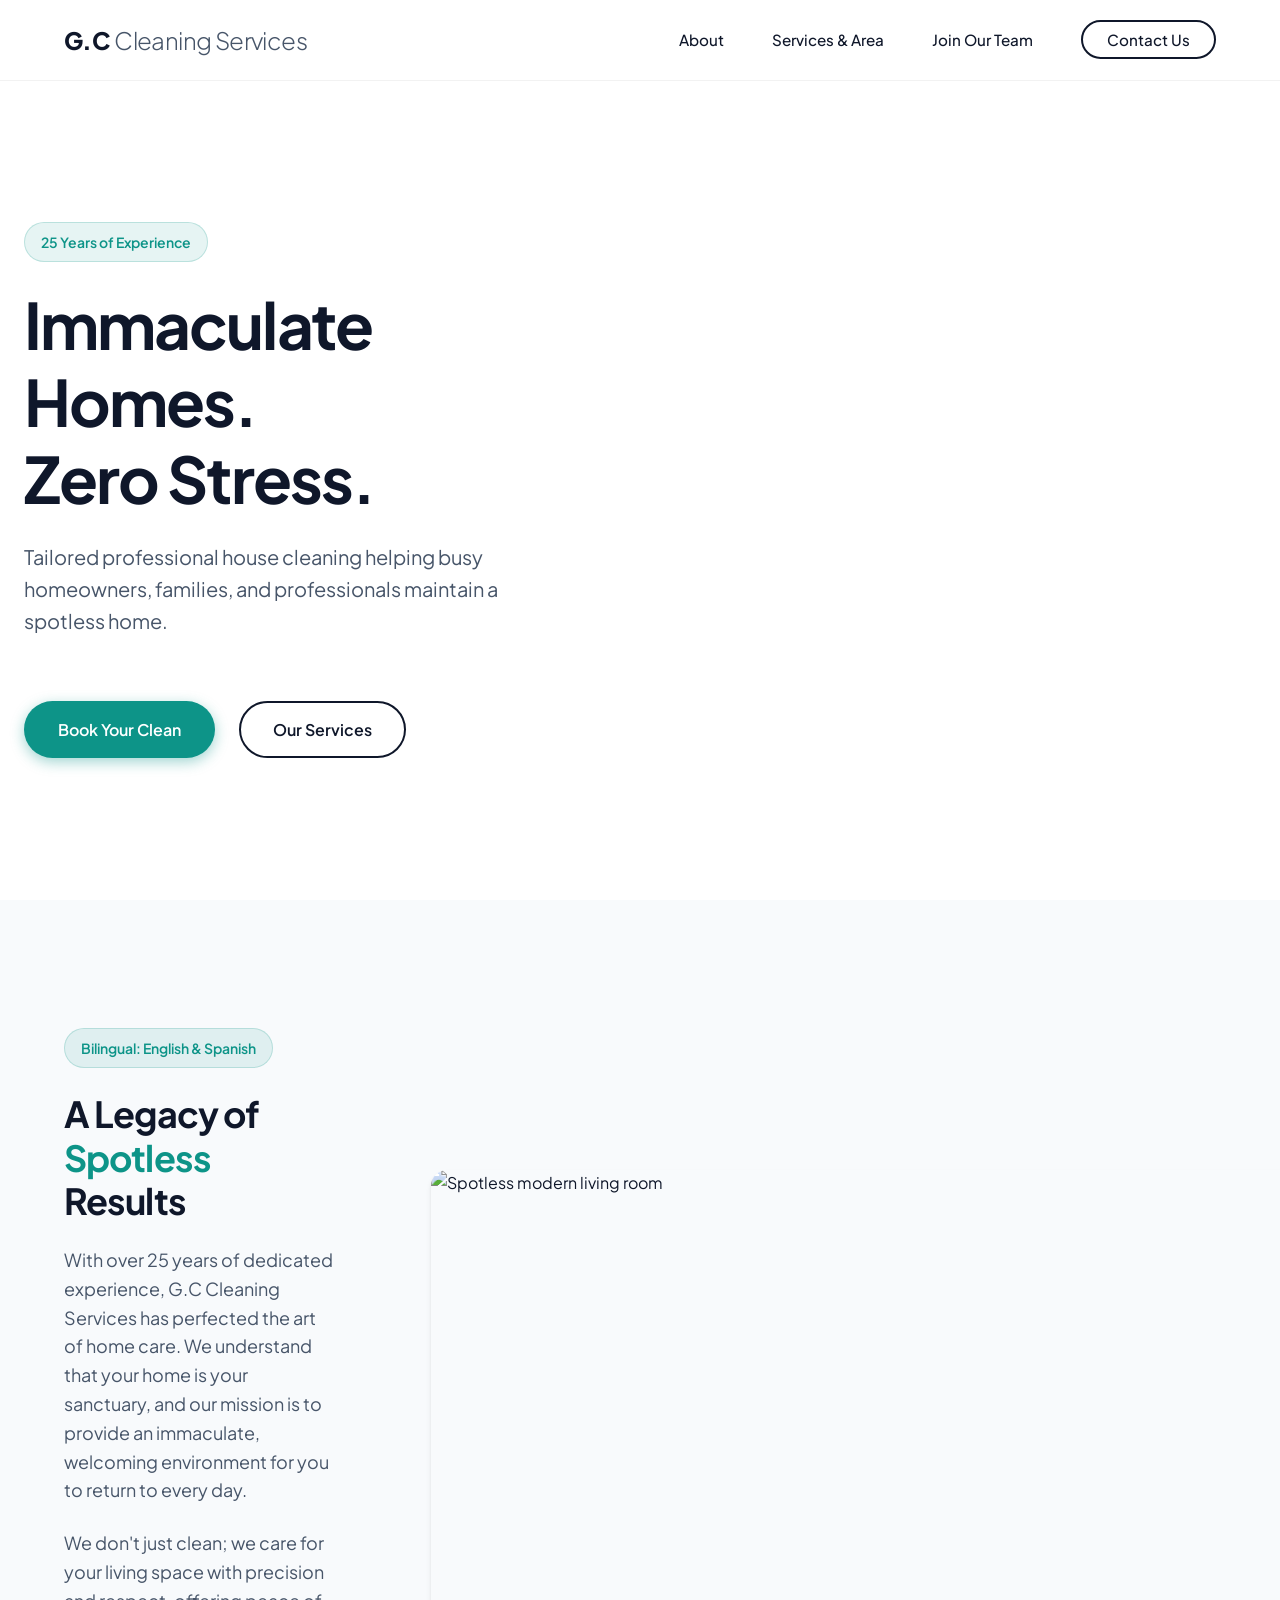
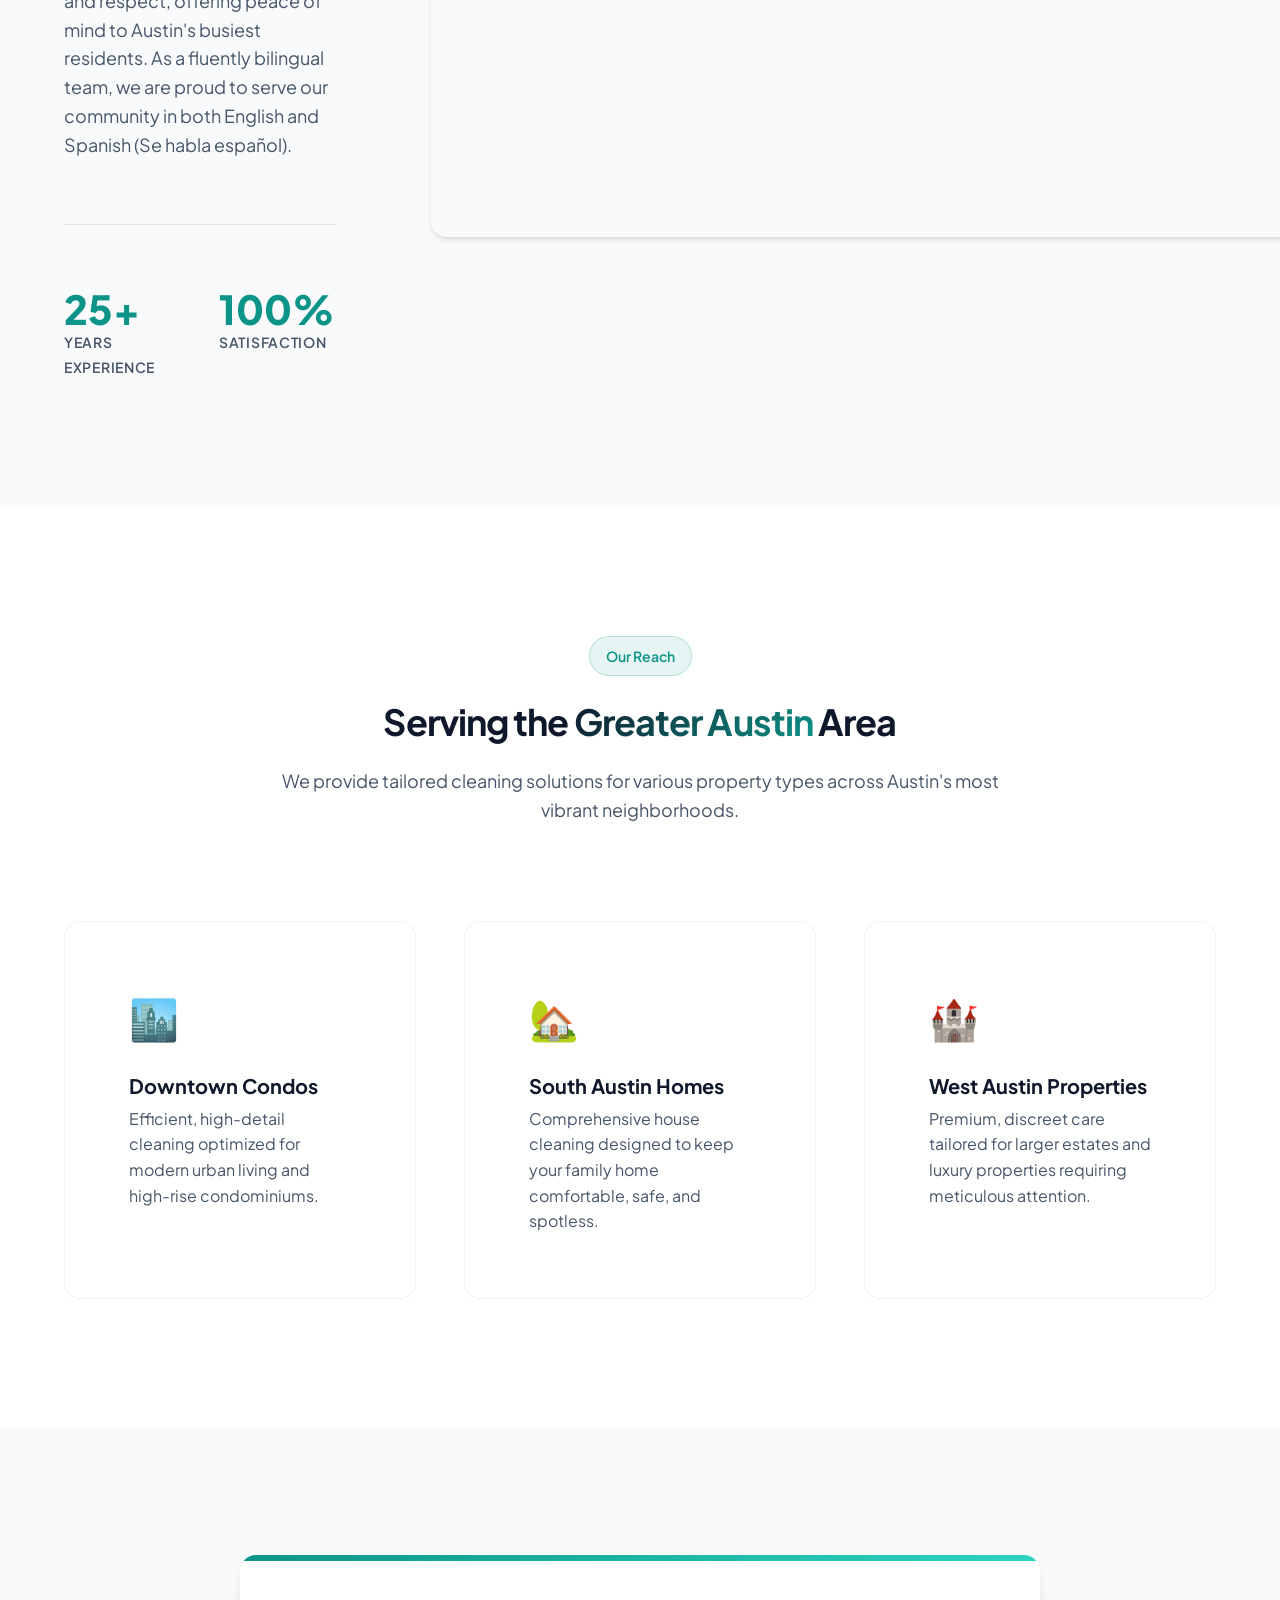
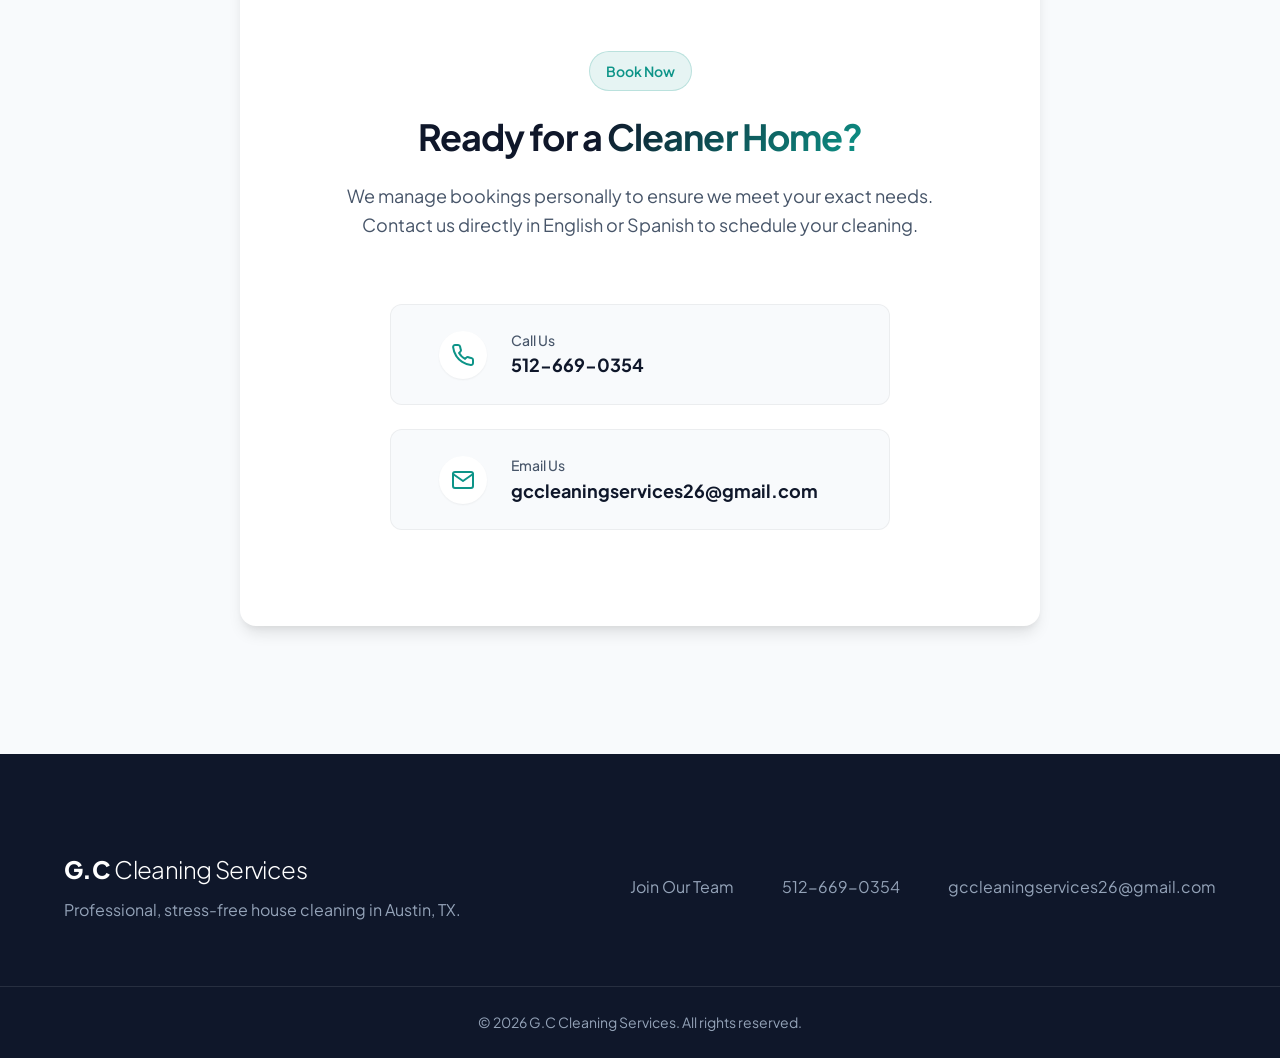
==== index.html @ 9494d378 "Job application Updates" ====
<!DOCTYPE html>
<html lang="en" class="scroll-smooth">
<head>
    <meta charset="UTF-8">
    <meta name="viewport" content="width=device-width, initial-scale=1.0">
    <title>G.C Cleaning Services | Professional House Cleaning in Austin, TX</title>
    <meta name="description" content="Tailored professional house cleaning in Austin, TX with 25 years of experience. We help busy homeowners maintain a spotless home without the stress.">
    
    <link rel="preconnect" href="https://fonts.googleapis.com">
    <link rel="preconnect" href="https://fonts.gstatic.com" crossorigin>
    <link href="https://fonts.googleapis.com/css2?family=Plus+Jakarta+Sans:wght@300;400;500;600;700;800&display=swap" rel="stylesheet">
    
    <link rel="stylesheet" href="styles.css">
    <link rel="icon" type="image/x-icon" href="/favicon.ico">
    
    <meta property="og:title" content="G.C Cleaning Services | Professional House Cleaning in Austin, TX">
    <meta property="og:description" content="Tailored professional house cleaning in Austin, TX with 25 years of experience. We help busy homeowners maintain a spotless home without the stress.">
    <meta property="og:type" content="website">
    <meta property="og:url" content="https://gccleaningservices.pages.dev/"> <meta property="og:image" content="/assets/hero-image.webp">
</head>
<body>

    <header class="header" id="header">
        <div class="container header-container">
            <a href="#" class="logo">
                <span class="logo-heavy">G.C</span>
                <span class="logo-light">Cleaning Services</span>
            </a>
            
            <nav class="nav-menu" id="nav-menu">
                <ul class="nav-list">
                    <li class="nav-item"><a href="#about" class="nav-link">About</a></li>
                    <li class="nav-item"><a href="#services" class="nav-link">Services & Area</a></li>
                    <li class="nav-item"><a href="jobs.html" class="nav-link">Join Our Team</a></li>
                    <li class="nav-item"><a href="#contact" class="nav-link btn-outline">Contact Us</a></li>
                </ul>
            </nav>

            <button class="mobile-toggle" id="mobile-toggle" aria-expanded="false" aria-controls="nav-menu" aria-label="Toggle navigation menu">
                <span class="bar"></span>
                <span class="bar"></span>
                <span class="bar"></span>
            </button>
        </div>
    </header>

    <main>
        <section class="hero" id="home">
            <div class="hero-overlay"></div>
            <div class="container hero-content">
                <div class="badge">25 Years of Experience</div>
                <h1 class="hero-title">Immaculate Homes.<br>Zero Stress.</h1>
                <p class="hero-subtitle">Tailored professional house cleaning helping busy homeowners, families, and professionals maintain a spotless home.</p>
                <div class="hero-actions">
                    <a href="#contact" class="btn btn-primary">Book Your Clean</a>
                    <a href="#services" class="btn btn-secondary">Our Services</a>
                </div>
            </div>
        </section>

        <section class="section bg-light" id="about">
            <div class="container">
                <div class="grid-2">
                    <div class="about-text">
                        <span class="badge">Bilingual: English & Spanish</span>
                        <h2 class="section-title">A Legacy of <span class="text-accent">Spotless</span> Results</h2>
                        <p class="section-desc">With over 25 years of dedicated experience, G.C Cleaning Services has perfected the art of home care. We understand that your home is your sanctuary, and our mission is to provide an immaculate, welcoming environment for you to return to every day.</p>
                        <p class="section-desc">We don't just clean; we care for your living space with precision and respect, offering peace of mind to Austin's busiest residents. As a fluently bilingual team, we are proud to serve our community in both English and Spanish (Se habla español).</p>
                        <div class="stats">
                            <div class="stat-item">
                                <span class="stat-num">25+</span>
                                <span class="stat-label">Years Experience</span>
                            </div>
                            <div class="stat-item">
                                <span class="stat-num">100%</span>
                                <span class="stat-label">Satisfaction</span>
                            </div>
                        </div>
                    </div>
                    <div class="about-image-wrapper">
                        <img src="https://images.unsplash.com/photo-1527030280862-64139fba04ca?q=80&w=1000&auto=format&fit=crop" width="1000" height="667" loading="lazy" alt="Spotless modern living room" class="about-img shadow-subtle rounded-lg">
                    </div>
                </div>
            </div>
        </section>

        <section class="section bg-white" id="services">
            <div class="container">
                <div class="text-center section-header">
                    <span class="badge">Our Reach</span>
                    <h2 class="section-title">Serving the <span class="text-gradient">Greater Austin</span> Area</h2>
                    <p class="section-desc max-w-md mx-auto">We provide tailored cleaning solutions for various property types across Austin's most vibrant neighborhoods.</p>
                </div>

                <div class="grid-3 cards-container">
                    <div class="card hover-lift">
                        <div class="card-icon">🏙️</div>
                        <h3 class="card-title">Downtown Condos</h3>
                        <p class="card-desc">Efficient, high-detail cleaning optimized for modern urban living and high-rise condominiums.</p>
                    </div>
                    <div class="card hover-lift">
                        <div class="card-icon">🏡</div>
                        <h3 class="card-title">South Austin Homes</h3>
                        <p class="card-desc">Comprehensive house cleaning designed to keep your family home comfortable, safe, and spotless.</p>
                    </div>
                    <div class="card hover-lift">
                        <div class="card-icon">🏰</div>
                        <h3 class="card-title">West Austin Properties</h3>
                        <p class="card-desc">Premium, discreet care tailored for larger estates and luxury properties requiring meticulous attention.</p>
                    </div>
                </div>
            </div>
        </section>

        <section class="section bg-light" id="contact">
            <div class="container">
                <div class="contact-card shadow-lg rounded-xl">
                    <div class="text-center mb-8">
                        <span class="badge">Book Now</span>
                        <h2 class="section-title">Ready for a <span class="text-gradient">Cleaner Home?</span></h2>
                        <p class="section-desc">We manage bookings personally to ensure we meet your exact needs. Contact us directly in English or Spanish to schedule your cleaning.</p>
                    </div>
                    
                    <div class="contact-methods">
                        <a href="tel:512-669-0354" class="contact-btn phone-btn hover-lift">
                            <div class="contact-btn-icon">
                                <svg width="24" height="24" viewBox="0 0 24 24" fill="none" stroke="currentColor" stroke-width="2" stroke-linecap="round" stroke-linejoin="round"><path d="M22 16.92v3a2 2 0 0 1-2.18 2 19.79 19.79 0 0 1-8.63-3.07 19.5 19.5 0 0 1-6-6 19.79 19.79 0 0 1-3.07-8.67A2 2 0 0 1 4.11 2h3a2 2 0 0 1 2 1.72 12.84 12.84 0 0 0 .7 2.81 2 2 0 0 1-.45 2.11L8.09 9.91a16 16 0 0 0 6 6l1.27-1.27a2 2 0 0 1 2.11-.45 12.84 12.84 0 0 0 2.81.7A2 2 0 0 1 22 16.92z"></path></svg>
                            </div>
                            <div class="contact-btn-text">
                                <span class="contact-btn-label">Call Us</span>
                                <span class="contact-btn-value">512-669-0354</span>
                            </div>
                        </a>
                        
                        <a href="mailto:gccleaningservices26@gmail.com" class="contact-btn email-btn hover-lift">
                            <div class="contact-btn-icon">
                                <svg width="24" height="24" viewBox="0 0 24 24" fill="none" stroke="currentColor" stroke-width="2" stroke-linecap="round" stroke-linejoin="round"><path d="M4 4h16c1.1 0 2 .9 2 2v12c0 1.1-.9 2-2 2H4c-1.1 0-2-.9-2-2V6c0-1.1.9-2 2-2z"></path><polyline points="22,6 12,13 2,6"></polyline></svg>
                            </div>
                            <div class="contact-btn-text">
                                <span class="contact-btn-label">Email Us</span>
                                <span class="contact-btn-value">gccleaningservices26@gmail.com</span>
                            </div>
                        </a>
                    </div>
                </div>
            </div>
        </section>
    </main>

    <footer class="footer">
        <div class="container footer-container">
            <div class="footer-brand">
                <a href="#" class="logo footer-logo">
                    <span class="logo-heavy">G.C</span>
                    <span class="logo-light">Cleaning Services</span>
                </a>
                <p class="footer-desc">Professional, stress-free house cleaning in Austin, TX.</p>
            </div>
            <div class="footer-contact">
                <a href="jobs.html">Join Our Team</a>
                <a href="tel:512-669-0354">512-669-0354</a>
                <a href="mailto:gccleaningservices26@gmail.com">gccleaningservices26@gmail.com</a>
            </div>
        </div>
        <div class="footer-bottom">
            <div class="container">
                <p>&copy; <span id="year"></span> G.C Cleaning Services. All rights reserved.</p>
            </div>
        </div>
    </footer>

    <script src="script.js"></script>
</body>
</html>
---- styles.css ----
/* ==========================================================================
   CSS Variables & Tokens
   ========================================================================== */
   :root {
    /* Colors */
    --clr-white: #FFFFFF;
    --clr-light: #F8FAFC; /* Soft ash gray */
    --clr-dark: #0F172A; /* Deep slate */
    --clr-dark-muted: #475569;
    --clr-accent: #0D9488; /* Premium Teal */
    --clr-accent-hover: #0F766E;
    
    /* Typography */
    --font-primary: 'Plus Jakarta Sans', system-ui, -apple-system, sans-serif;
    
    /* Spacing */
    --sp-1: 0.25rem;
    --sp-2: 0.5rem;
    --sp-3: 1rem;
    --sp-4: 1.5rem;
    --sp-5: 2rem;
    --sp-6: 3rem;
    --sp-8: 4rem;
    --sp-12: 6rem;
    --sp-16: 8rem;

    /* Shadows */
    --shadow-sm: 0 1px 2px 0 rgba(0, 0, 0, 0.05);
    --shadow-md: 0 4px 6px -1px rgba(0, 0, 0, 0.1), 0 2px 4px -1px rgba(0, 0, 0, 0.06);
    --shadow-lg: 0 10px 15px -3px rgba(0, 0, 0, 0.1), 0 4px 6px -2px rgba(0, 0, 0, 0.05);
    --shadow-hover: 0 20px 25px -5px rgba(0, 0, 0, 0.1), 0 10px 10px -5px rgba(0, 0, 0, 0.04);
    
    /* Transitions */
    --trans-fast: 150ms ease;
    --trans-normal: 300ms cubic-bezier(0.4, 0, 0.2, 1);
    
    /* Border Radius */
    --rad-sm: 0.375rem;
    --rad-md: 0.5rem;
    --rad-lg: 0.75rem;
    --rad-xl: 1rem;
    --rad-full: 9999px;
}

/* ==========================================================================
   Reset & Base Styles
   ========================================================================== */
*, *::before, *::after {
    box-sizing: border-box;
    margin: 0;
    padding: 0;
}

html {
    font-size: 16px;
}
/* Accessibility Enhancement: Respects user's motion preferences */
@media (prefers-reduced-motion: no-preference) {
    html {
        scroll-behavior: smooth;
    }
} 

body {
    font-family: var(--font-primary);
    background-color: var(--clr-white);
    color: var(--clr-dark);
    line-height: 1.6;
    -webkit-font-smoothing: antialiased;
    -moz-osx-font-smoothing: grayscale;
}

/* Prevents the main page from scrolling when mobile menu is open */
body.no-scroll {
    overflow: hidden;
}

a {
    text-decoration: none;
    color: inherit;
    transition: color var(--trans-fast);
}

ul {
    list-style: none;
}

img {
    max-width: 100%;
    display: block;
    height: auto;
}

/* ==========================================================================
   Typography & Utilities
   ========================================================================== */
h1, h2, h3, h4 {
    line-height: 1.2;
    font-weight: 700;
    color: var(--clr-dark);
}

.text-accent {
    color: var(--clr-accent);
}

.text-gradient {
    background: linear-gradient(135deg, var(--clr-dark) 0%, var(--clr-accent) 100%);
    -webkit-background-clip: text;
    -webkit-text-fill-color: transparent;
    background-clip: text;
}

.text-center {
    text-align: center;
}

.bg-white {
    background-color: var(--clr-white);
}

.bg-light {
    background-color: var(--clr-light);
}

.shadow-subtle {
    box-shadow: var(--shadow-md);
}

.shadow-lg {
    box-shadow: var(--shadow-lg);
}

.rounded-lg {
    border-radius: var(--rad-lg);
}

.rounded-xl {
    border-radius: var(--rad-xl);
}

.hover-lift {
    transition: transform var(--trans-normal), box-shadow var(--trans-normal);
}

.hover-lift:hover {
    transform: translateY(-4px);
    box-shadow: var(--shadow-hover);
}

.mb-8 {
    margin-bottom: var(--sp-8);
}

.mx-auto {
    margin-left: auto;
    margin-right: auto;
}

.max-w-md {
    max-width: 48rem;
}

.container {
    width: 100%;
    max-width: 1200px;
    margin: 0 auto;
    padding: 0 var(--sp-4);
}

.section {
    padding: var(--sp-16) 0;
}

.section-header {
    margin-bottom: var(--sp-12);
}

.section-title {
    font-size: 2.25rem;
    margin-bottom: var(--sp-4);
    letter-spacing: -0.025em;
}

.section-desc {
    color: var(--clr-dark-muted);
    font-size: 1.125rem;
    margin-bottom: var(--sp-4);
}

/* ==========================================================================
   Buttons
   ========================================================================== */
.btn {
    display: inline-flex;
    align-items: center;
    justify-content: center;
    padding: 0.875rem 2rem;
    font-weight: 600;
    border-radius: var(--rad-full);
    transition: all var(--trans-normal);
    cursor: pointer;
    border: 2px solid transparent;
}

.btn-primary {
    background-color: var(--clr-accent);
    color: var(--clr-white);
    box-shadow: 0 4px 14px 0 rgba(13, 148, 136, 0.39);
}

.btn-primary:hover {
    background-color: var(--clr-accent-hover);
    transform: translateY(-2px);
    box-shadow: 0 6px 20px rgba(13, 148, 136, 0.4);
}

.btn-secondary {
    background-color: var(--clr-white);
    color: var(--clr-dark);
    border-color: var(--clr-dark);
}

.btn-secondary:hover {
    background-color: var(--clr-dark);
    color: var(--clr-white);
}

.btn-outline {
    border: 2px solid var(--clr-dark);
    padding: 0.5rem 1.5rem;
    border-radius: var(--rad-full);
    font-weight: 600;
}

.btn-outline:hover {
    background-color: var(--clr-dark);
    color: var(--clr-white);
}

/* ==========================================================================
   Header & Navigation
   ========================================================================== */
.header {
    position: fixed;
    top: 0;
    left: 0;
    width: 100%;
    z-index: 50;
    background: rgba(255, 255, 255, 0.7);
    backdrop-filter: blur(12px);
    -webkit-backdrop-filter: blur(12px);
    border-bottom: 1px solid rgba(0, 0, 0, 0.05);
    transition: background-color var(--trans-normal), box-shadow var(--trans-normal);
}

.header.scrolled {
    background: rgba(255, 255, 255, 0.95);
    box-shadow: var(--shadow-sm);
}

.header-container {
    display: flex;
    align-items: center;
    justify-content: space-between;
    height: 5rem;
}

.logo {
    font-size: 1.5rem;
    letter-spacing: -0.025em;
    display: flex;
    align-items: baseline;
    gap: 0.25rem;
}

.logo-heavy {
    font-weight: 800;
    color: var(--clr-dark);
}

.logo-light {
    font-weight: 300;
    color: var(--clr-dark-muted);
}

.nav-list {
    display: flex;
    align-items: center;
    gap: var(--sp-6);
}

.nav-link {
    font-weight: 500;
    font-size: 0.95rem;
    color: var(--clr-dark);
}

.nav-link:not(.btn-outline):hover {
    color: var(--clr-accent);
}

/* Mobile Toggle */
.mobile-toggle {
    background: none;
    border: none;
    padding: 0;
    display: none;
    cursor: pointer;
    flex-direction: column;
    gap: 5px;
    z-index: 60;
}

.mobile-toggle .bar {
    width: 25px;
    height: 2px;
    background-color: var(--clr-dark);
    transition: all 0.3s ease;
}

/* ==========================================================================
   Hero Section
   ========================================================================== */
.hero {
    position: relative;
    min-height: 100vh;
    display: flex;
    align-items: center;
    padding-top: 5rem; /* offset header */
    background-image: url('https://images.unsplash.com/photo-1600585154340-be6161a56a0c?q=80&w=2070&auto=format&fit=crop');
    background-size: cover;
    background-position: center;
    background-attachment: fixed;
}

.hero-overlay {
    position: absolute;
    inset: 0;
    background: linear-gradient(to right, rgba(255,255,255,0.95) 0%, rgba(255,255,255,0.7) 50%, rgba(255,255,255,0.1) 100%);
}

.hero-content {
    position: relative;
    z-index: 10;
    max-width: 600px;
    margin: 0; /* Left align content */
}

.badge {
    display: inline-block;
    padding: 0.5rem 1rem;
    background-color: rgba(13, 148, 136, 0.1);
    color: var(--clr-accent);
    font-weight: 600;
    font-size: 0.875rem;
    border-radius: var(--rad-full);
    margin-bottom: var(--sp-4);
    border: 1px solid rgba(13, 148, 136, 0.2);
}

.hero-title {
    font-size: clamp(3rem, 5vw, 4.5rem);
    letter-spacing: -0.03em;
    margin-bottom: var(--sp-4);
}

.hero-subtitle {
    font-size: 1.25rem;
    color: var(--clr-dark-muted);
    margin-bottom: var(--sp-8);
    max-width: 90%;
}

.hero-actions {
    display: flex;
    gap: var(--sp-4);
    flex-wrap: wrap;
}

/* ==========================================================================
   About Section
   ========================================================================== */
.grid-2 {
    display: grid;
    grid-template-columns: 1fr 1fr;
    gap: var(--sp-12);
    align-items: center;
}

.stats {
    display: flex;
    gap: var(--sp-8);
    margin-top: var(--sp-8);
    padding-top: var(--sp-8);
    border-top: 1px solid rgba(0,0,0,0.1);
}

.stat-num {
    display: block;
    font-size: 2.5rem;
    font-weight: 800;
    color: var(--clr-accent);
    line-height: 1;
}

.stat-label {
    font-size: 0.875rem;
    color: var(--clr-dark-muted);
    font-weight: 600;
    text-transform: uppercase;
    letter-spacing: 0.05em;
}

.about-image-wrapper {
    position: relative;
}

.about-img {
    border-radius: var(--rad-xl);
    object-fit: cover;
    height: 100%;
    min-height: 400px;
}

/* ==========================================================================
   Services Section
   ========================================================================== */
.grid-3 {
    display: grid;
    grid-template-columns: repeat(3, 1fr);
    gap: var(--sp-6);
}

.card {
    background: var(--clr-white);
    padding: var(--sp-8);
    border-radius: var(--rad-xl);
    border: 1px solid rgba(0,0,0,0.05);
}

.card-icon {
    font-size: 2.5rem;
    margin-bottom: var(--sp-4);
}

.card-title {
    font-size: 1.25rem;
    margin-bottom: var(--sp-2);
}

.card-desc {
    color: var(--clr-dark-muted);
}

/* ==========================================================================
   Contact Section
   ========================================================================== */
.contact-card {
    background: var(--clr-white);
    padding: var(--sp-12);
    max-width: 800px;
    margin: 0 auto;
    position: relative;
    overflow: hidden;
}

.contact-card::before {
    content: '';
    position: absolute;
    top: 0;
    left: 0;
    width: 100%;
    height: 6px;
    background: linear-gradient(90deg, var(--clr-accent) 0%, #2DD4BF 100%);
}

.contact-methods {
    display: flex;
    flex-direction: column;
    gap: var(--sp-4);
    max-width: 500px;
    margin: 0 auto;
}

.contact-btn {
    display: flex;
    align-items: center;
    gap: var(--sp-4);
    padding: var(--sp-4) var(--sp-6);
    border-radius: var(--rad-lg);
    border: 1px solid rgba(0,0,0,0.05);
    background: var(--clr-light);
}

.contact-btn-icon {
    display: flex;
    align-items: center;
    justify-content: center;
    width: 3rem;
    height: 3rem;
    background: var(--clr-white);
    border-radius: var(--rad-full);
    color: var(--clr-accent);
    box-shadow: var(--shadow-sm);
}

.contact-btn-text {
    display: flex;
    flex-direction: column;
}

.contact-btn-label {
    font-size: 0.875rem;
    color: var(--clr-dark-muted);
    font-weight: 500;
}

.contact-btn-value {
    font-size: 1.125rem;
    font-weight: 700;
    color: var(--clr-dark);
    /* Add these two lines below: */
    word-break: break-word; 
    overflow-wrap: break-word;
}

.phone-btn:hover {
    background: var(--clr-accent);
    color: var(--clr-white);
}

.phone-btn:hover .contact-btn-icon {
    color: var(--clr-accent);
}

.phone-btn:hover .contact-btn-label,
.phone-btn:hover .contact-btn-value {
    color: var(--clr-white);
}

.email-btn:hover {
    background: var(--clr-dark);
    color: var(--clr-white);
}

.email-btn:hover .contact-btn-icon {
    color: var(--clr-dark);
}

.email-btn:hover .contact-btn-label,
.email-btn:hover .contact-btn-value {
    color: var(--clr-white);
}

/* ==========================================================================
   Footer
   ========================================================================== */
.footer {
    background-color: var(--clr-dark);
    color: var(--clr-white);
    padding-top: var(--sp-12);
}

.footer-container {
    display: flex;
    justify-content: space-between;
    align-items: center;
    flex-wrap: wrap;
    gap: var(--sp-8);
    margin-bottom: var(--sp-8);
}

.footer-logo .logo-heavy,
.footer-logo .logo-light {
    color: var(--clr-white);
}

.footer-desc {
    color: #94A3B8;
    margin-top: var(--sp-2);
}

.footer-contact {
    display: flex;
    gap: var(--sp-6);
}

.footer-contact a {
    color: #94A3B8;
}

.footer-contact a:hover {
    color: var(--clr-white);
}

.footer-bottom {
    border-top: 1px solid rgba(255,255,255,0.1);
    padding: var(--sp-4) 0;
    text-align: center;
    color: #94A3B8;
    font-size: 0.875rem;
}

/* ==========================================================================
   Responsive Design
   ========================================================================== */
@media (max-width: 992px) {
    .hero-title {
        font-size: 3.5rem;
    }
    
    .grid-2, .grid-3 {
        grid-template-columns: 1fr;
        gap: var(--sp-8);
    }
    
    .about-img {
        min-height: 300px;
    }
    
    .hero-overlay {
        background: linear-gradient(to right, rgba(255,255,255,0.95) 0%, rgba(255,255,255,0.85) 100%);
    }
}

@media (max-width: 768px) {
    .mobile-toggle {
        display: flex;
    }

    .nav-menu {
        position: fixed;
        top: 5rem;
        left: -100%;
        width: 100%;
        height: calc(100vh - 5rem);
        background: var(--clr-white);
        flex-direction: column;
        transition: 0.3s;
        box-shadow: var(--shadow-lg);
    }

    .nav-menu.active {
        left: 0;
    }

    .nav-list {
        flex-direction: column;
        align-items: center;
        padding: var(--sp-8) 0;
        gap: var(--sp-6);
    }
    
    .hero {
        background-position: 70% center;
    }
    
    .hero-title {
        font-size: 2.5rem;
    }
    
    .hero-actions {
        flex-direction: column;
        width: 100%;
    }
    
    .btn {
        width: 100%;
    }
    
    .contact-card {
        padding: var(--sp-6) var(--sp-4);
    }
    
    .contact-btn {
        padding: var(--sp-4) var(--sp-3); /* Reduces horizontal padding */
        gap: var(--sp-3); /* Slightly reduces space between icon and text */
    }
    
    .contact-btn-value {
        font-size: 1rem; /* Slightly smaller text for better fit */
    }
    
    .footer-container {
        flex-direction: column;
        text-align: center;
    }
    
    .footer-brand {
        display: flex;
        flex-direction: column;
        align-items: center;
    }
    
    .footer-contact {
        flex-direction: column;
        gap: var(--sp-2);
    }
}

/* Toggle Menu Animation */
.mobile-toggle.active .bar:nth-child(2) {
    opacity: 0;
}

.mobile-toggle.active .bar:nth-child(1) {
    transform: translateY(7px) rotate(45deg);
}

.mobile-toggle.active .bar:nth-child(3) {
    transform: translateY(-7px) rotate(-45deg);
}

/* ==========================================================================
   Form and Jobs Page Styles
   ========================================================================== */
.subpage-main {
    padding-top: 5rem; /* Offset for header */
}

.header-subpage {
    /* Ensure secondary page header has full background */
    background: rgba(255, 255, 255, 0.95) !important;
    box-shadow: var(--shadow-sm) !important;
}

.active-link {
    color: var(--clr-accent) !important;
    font-weight: 700 !important;
}

.form-wrapper {
    max-width: 800px;
    margin: 0 auto;
}

.form-card {
    background: var(--clr-white);
    padding: var(--sp-8);
    border: 1px solid rgba(0, 0, 0, 0.05);
    position: relative;
    overflow: hidden;
}

.form-card::before {
    content: '';
    position: absolute;
    top: 0;
    left: 0;
    width: 100%;
    height: 6px;
    background: linear-gradient(90deg, var(--clr-accent) 0%, #2DD4BF 100%);
}

.form-section {
    margin-bottom: var(--sp-8);
    padding-bottom: var(--sp-8);
    border-bottom: 1px solid rgba(0, 0, 0, 0.08);
}

.form-section:last-of-type {
    border-bottom: none;
    margin-bottom: 0;
    padding-bottom: 0;
}

.form-section-title {
    font-size: 1.25rem;
    font-weight: 700;
    color: var(--clr-dark);
    margin-bottom: var(--sp-4);
}

.form-section-subtitle {
    font-size: 0.95rem;
    color: var(--clr-dark-muted);
    margin-bottom: var(--sp-4);
}

.form-grid {
    display: grid;
    grid-template-columns: repeat(2, 1fr);
    gap: var(--sp-4) var(--sp-6);
}

@media (max-width: 600px) {
    .form-grid {
        grid-template-columns: 1fr;
    }
}

.form-group {
    display: flex;
    flex-direction: column;
    gap: var(--sp-2);
}

.form-label {
    font-size: 0.875rem;
    font-weight: 600;
    color: var(--clr-dark);
}

.text-required {
    color: #EF4444;
}

.text-optional {
    color: var(--clr-dark-muted);
    font-weight: 400;
    font-size: 0.8rem;
}

.form-input,
.form-textarea {
    font-family: var(--font-primary);
    font-size: 0.95rem;
    padding: 0.75rem 1rem;
    border: 1px solid #D1D5DB;
    border-radius: var(--rad-md);
    background-color: var(--clr-white);
    color: var(--clr-dark);
    transition: border-color var(--trans-fast), box-shadow var(--trans-fast);
    width: 100%;
}

.form-input::placeholder,
.form-textarea::placeholder {
    color: #9CA3AF;
}

.form-input:focus,
.form-textarea:focus {
    outline: none;
    border-color: var(--clr-accent);
    box-shadow: 0 0 0 3px rgba(13, 148, 136, 0.15);
}

/* Custom Checkbox styles */
.checkbox-grid {
    display: grid;
    grid-template-columns: repeat(auto-fill, minmax(130px, 1fr));
    gap: var(--sp-3);
}

.custom-checkbox-wrapper {
    position: relative;
    cursor: pointer;
    user-select: none;
}

.custom-checkbox {
    position: absolute;
    opacity: 0;
    cursor: pointer;
    height: 0;
    width: 0;
}

.checkbox-tile {
    display: flex;
    align-items: center;
    justify-content: center;
    padding: 0.625rem var(--sp-2);
    border: 1px solid #D1D5DB;
    border-radius: var(--rad-md);
    font-size: 0.875rem;
    font-weight: 500;
    color: var(--clr-dark-muted);
    background-color: var(--clr-white);
    transition: all var(--trans-normal);
    text-align: center;
}

.custom-checkbox:checked ~ .checkbox-tile {
    border-color: var(--clr-accent);
    background-color: rgba(13, 148, 136, 0.08);
    color: var(--clr-accent);
    font-weight: 600;
    box-shadow: 0 2px 4px rgba(13, 148, 136, 0.1);
}

/* Radio Group & Custom Radio Button styles */
.radio-group {
    display: flex;
    gap: var(--sp-4);
    margin-top: var(--sp-1);
}

.custom-radio-wrapper {
    position: relative;
    cursor: pointer;
    user-select: none;
    flex: 1;
    max-width: 150px;
}

.custom-radio {
    position: absolute;
    opacity: 0;
    cursor: pointer;
    height: 0;
    width: 0;
}

.radio-button {
    display: flex;
    align-items: center;
    justify-content: center;
    padding: 0.75rem var(--sp-4);
    border: 1px solid #D1D5DB;
    border-radius: var(--rad-md);
    font-size: 0.95rem;
    font-weight: 500;
    color: var(--clr-dark-muted);
    background-color: var(--clr-white);
    transition: all var(--trans-normal);
    text-align: center;
}

.custom-radio:checked ~ .radio-button {
    border-color: var(--clr-accent);
    background-color: rgba(13, 148, 136, 0.08);
    color: var(--clr-accent);
    font-weight: 600;
    box-shadow: 0 2px 4px rgba(13, 148, 136, 0.1);
}

.form-question {
    font-size: 0.95rem;
    font-weight: 600;
    color: var(--clr-dark);
}

/* Dynamic display transitions */
.transition-collapse {
    transition: all 0.3s cubic-bezier(0.4, 0, 0.2, 1);
    overflow: hidden;
}

.form-footer {
    display: flex;
    flex-direction: column;
    align-items: center;
    gap: var(--sp-3);
    border-top: 1px solid rgba(0,0,0,0.08);
    padding-top: var(--sp-6);
}

.btn-submit {
    min-width: 250px;
}

.form-safety-note {
    font-size: 0.8rem;
    color: var(--clr-dark-muted);
}

.mt-6 {
    margin-top: var(--sp-6);
}

.mt-8 {
    margin-top: var(--sp-8);
}

.mb-6 {
    margin-bottom: var(--sp-6);
}

@media (max-width: 768px) {
    .form-card {
        padding: var(--sp-6) var(--sp-4);
    }
    
    .checkbox-grid {
        grid-template-columns: repeat(2, 1fr);
    }
}

.form-note {
    font-size: 0.875rem;
    color: var(--clr-dark-muted);
    margin-bottom: var(--sp-2);
    line-height: 1.4;
}
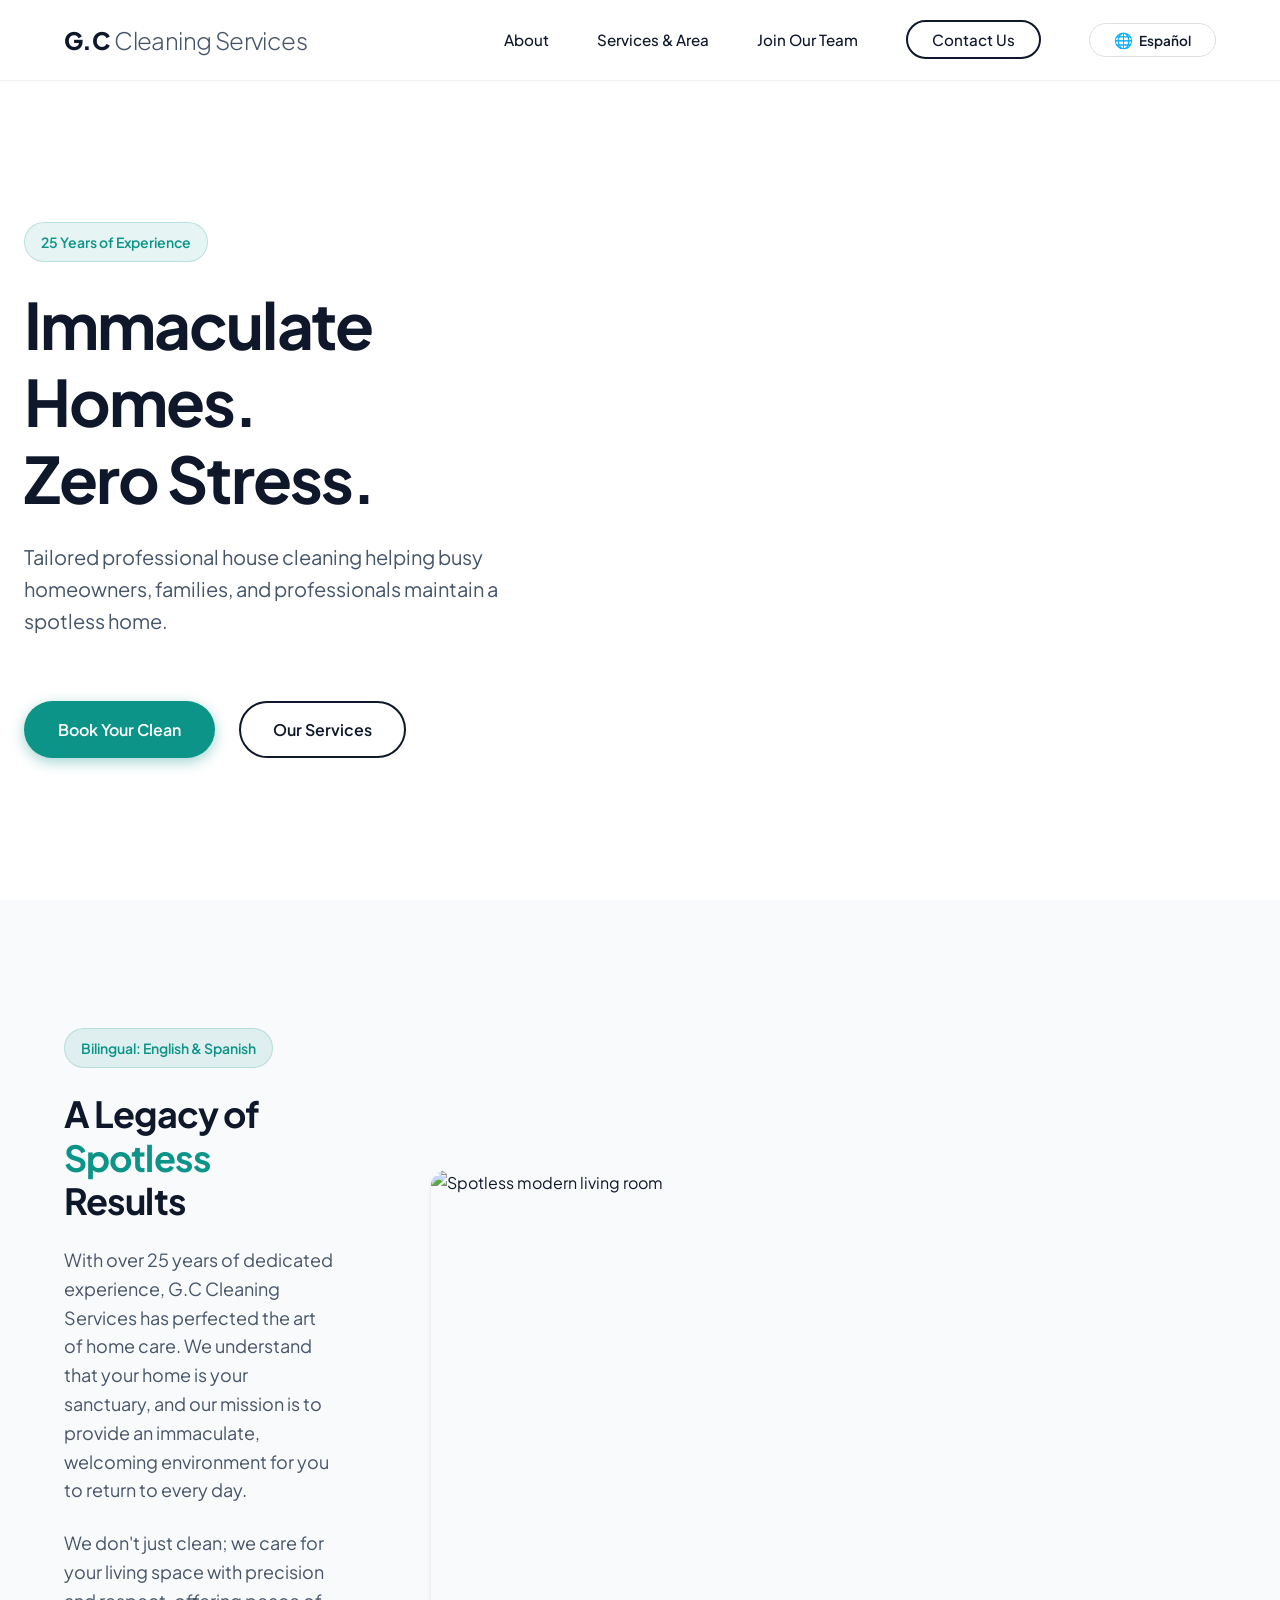
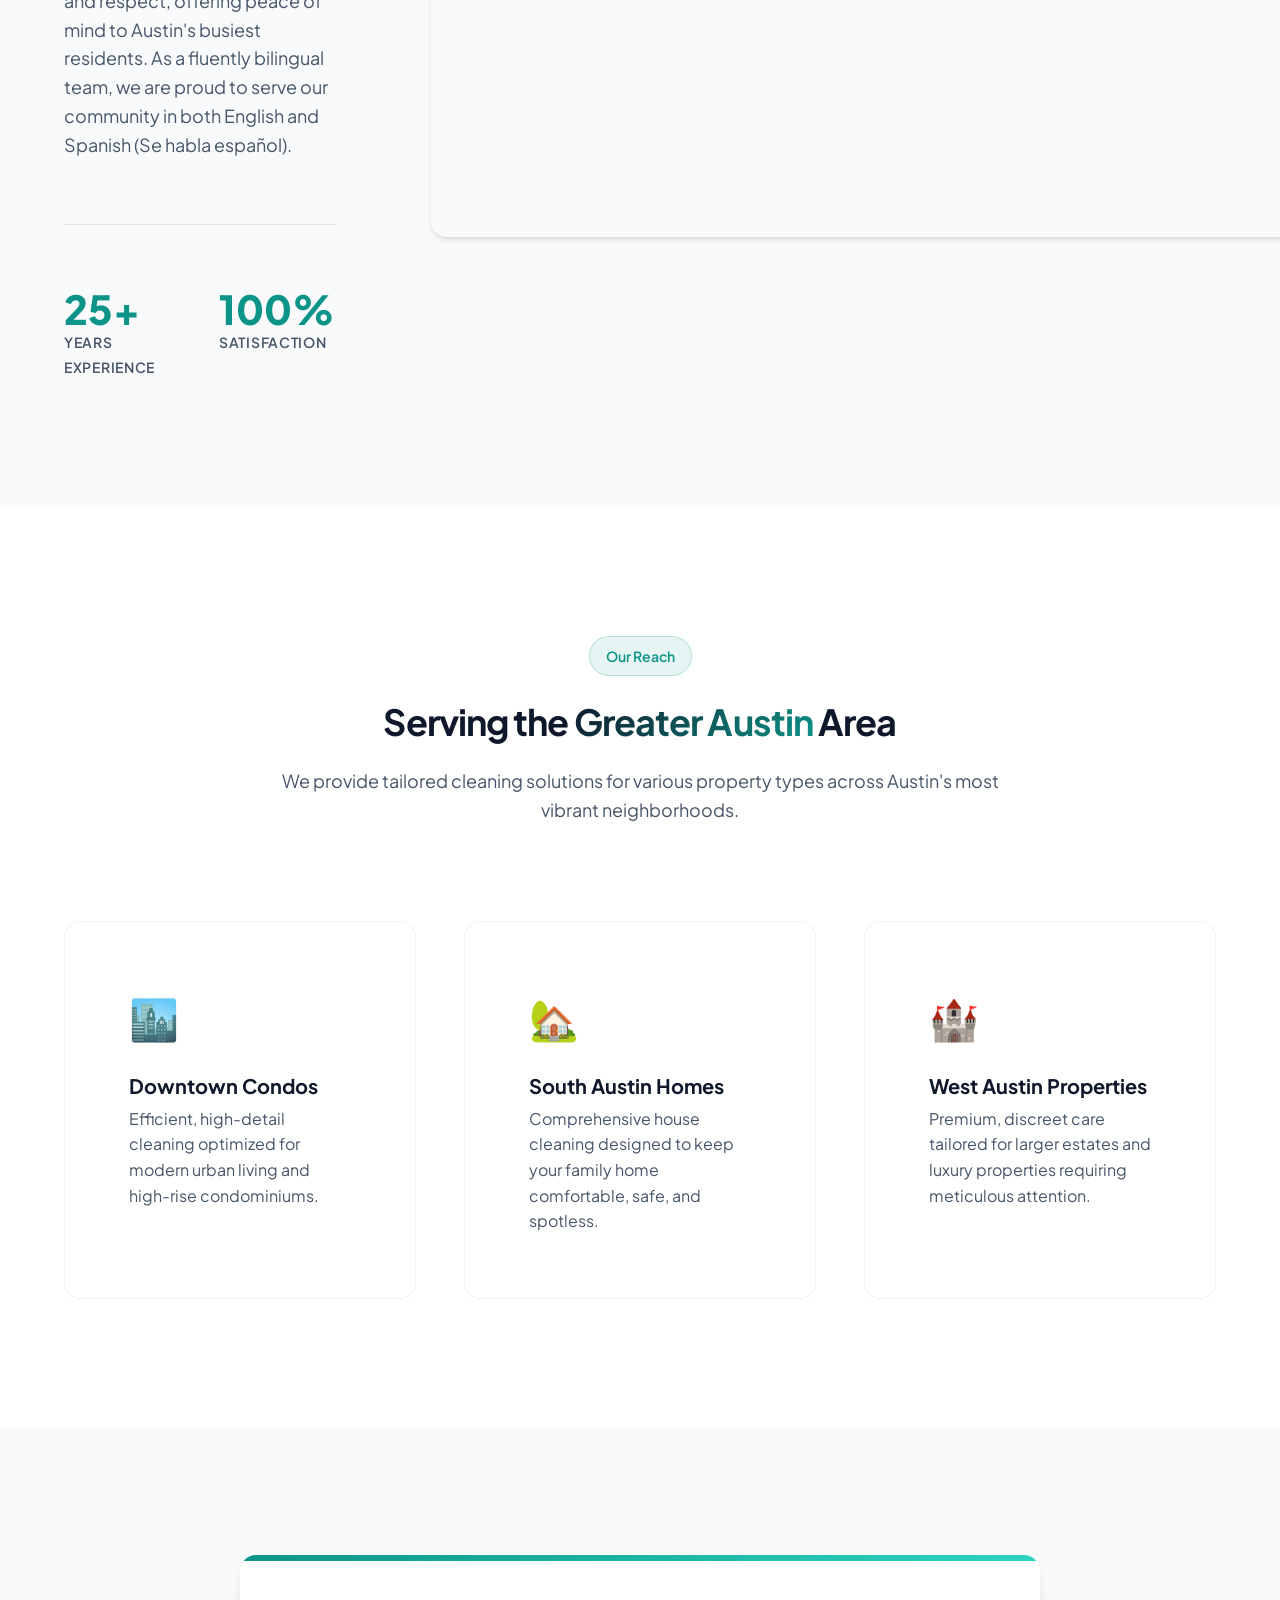
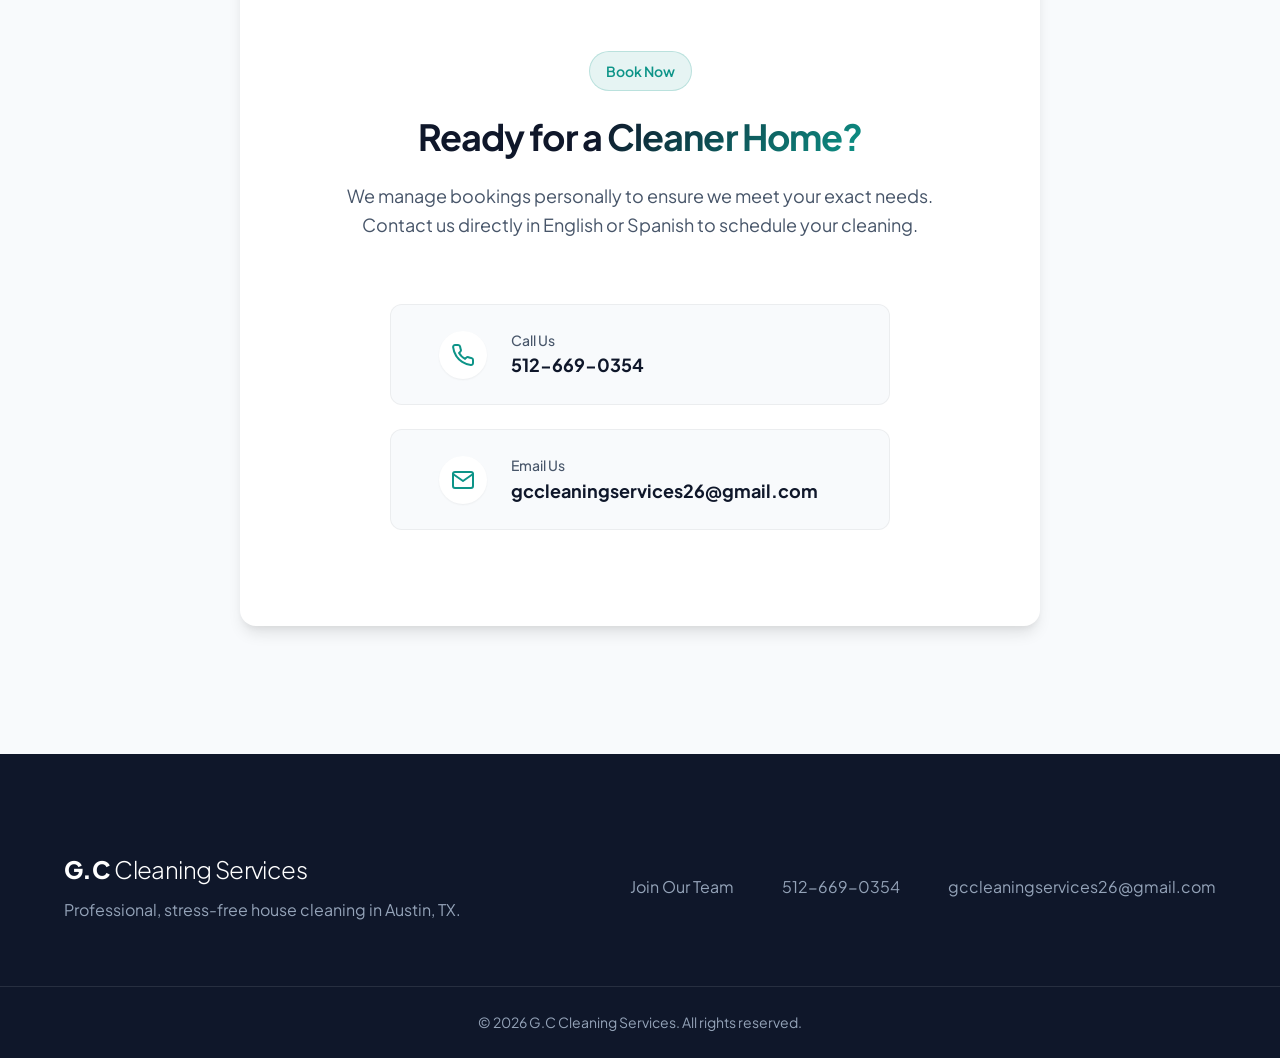
==== commit f627b6f2: "Cloudflare" ====
--- a/index.html
+++ b/index.html
@@ -16,7 +16,8 @@
     <meta property="og:title" content="G.C Cleaning Services | Professional House Cleaning in Austin, TX">
     <meta property="og:description" content="Tailored professional house cleaning in Austin, TX with 25 years of experience. We help busy homeowners maintain a spotless home without the stress.">
     <meta property="og:type" content="website">
-    <meta property="og:url" content="https://gccleaningservices.pages.dev/"> <meta property="og:image" content="/assets/hero-image.webp">
+    <meta property="og:url" content="https://gccleaningservices.pages.dev/">
+    <meta property="og:image" content="/assets/hero-image.webp">
 </head>
 <body>
 
@@ -24,15 +25,42 @@
         <div class="container header-container">
             <a href="#" class="logo">
                 <span class="logo-heavy">G.C</span>
-                <span class="logo-light">Cleaning Services</span>
+                <span class="logo-light lang-en">Cleaning Services</span>
+                <span class="logo-light lang-es">Servicios de Limpieza</span>
             </a>
             
             <nav class="nav-menu" id="nav-menu">
                 <ul class="nav-list">
-                    <li class="nav-item"><a href="#about" class="nav-link">About</a></li>
-                    <li class="nav-item"><a href="#services" class="nav-link">Services & Area</a></li>
-                    <li class="nav-item"><a href="jobs.html" class="nav-link">Join Our Team</a></li>
-                    <li class="nav-item"><a href="#contact" class="nav-link btn-outline">Contact Us</a></li>
+                    <li class="nav-item">
+                        <a href="#about" class="nav-link">
+                            <span class="lang-en">About</span>
+                            <span class="lang-es">Nosotros</span>
+                        </a>
+                    </li>
+                    <li class="nav-item">
+                        <a href="#services" class="nav-link">
+                            <span class="lang-en">Services & Area</span>
+                            <span class="lang-es">Servicios y Zona</span>
+                        </a>
+                    </li>
+                    <li class="nav-item">
+                        <a href="jobs.html" class="nav-link">
+                            <span class="lang-en">Join Our Team</span>
+                            <span class="lang-es">Únete al Equipo</span>
+                        </a>
+                    </li>
+                    <li class="nav-item">
+                        <a href="#contact" class="nav-link btn-outline">
+                            <span class="lang-en">Contact Us</span>
+                            <span class="lang-es">Contacto</span>
+                        </a>
+                    </li>
+                    <li class="nav-item">
+                        <button id="lang-toggle" class="lang-toggle-btn" aria-label="Switch Language">
+                            <span class="lang-toggle-icon">🌐</span>
+                            <span id="lang-toggle-text">Español</span>
+                        </button>
+                    </li>
                 </ul>
             </nav>
 
@@ -48,12 +76,27 @@
         <section class="hero" id="home">
             <div class="hero-overlay"></div>
             <div class="container hero-content">
-                <div class="badge">25 Years of Experience</div>
-                <h1 class="hero-title">Immaculate Homes.<br>Zero Stress.</h1>
-                <p class="hero-subtitle">Tailored professional house cleaning helping busy homeowners, families, and professionals maintain a spotless home.</p>
+                <div class="badge">
+                    <span class="lang-en">25 Years of Experience</span>
+                    <span class="lang-es">25 Años de Experiencia</span>
+                </div>
+                <h1 class="hero-title">
+                    <span class="lang-en">Immaculate Homes.<br>Zero Stress.</span>
+                    <span class="lang-es">Hogares Inmaculados.<br>Cero Estrés.</span>
+                </h1>
+                <p class="hero-subtitle">
+                    <span class="lang-en">Tailored professional house cleaning helping busy homeowners, families, and professionals maintain a spotless home.</span>
+                    <span class="lang-es">Limpieza de casas profesional y a la medida que ayuda a propietarios, familias y profesionales ocupados a mantener un hogar impecable.</span>
+                </p>
                 <div class="hero-actions">
-                    <a href="#contact" class="btn btn-primary">Book Your Clean</a>
-                    <a href="#services" class="btn btn-secondary">Our Services</a>
+                    <a href="#contact" class="btn btn-primary">
+                        <span class="lang-en">Book Your Clean</span>
+                        <span class="lang-es">Reservar Limpieza</span>
+                    </a>
+                    <a href="#services" class="btn btn-secondary">
+                        <span class="lang-en">Our Services</span>
+                        <span class="lang-es">Nuestros Servicios</span>
+                    </a>
                 </div>
             </div>
         </section>
@@ -62,18 +105,36 @@
             <div class="container">
                 <div class="grid-2">
                     <div class="about-text">
-                        <span class="badge">Bilingual: English & Spanish</span>
-                        <h2 class="section-title">A Legacy of <span class="text-accent">Spotless</span> Results</h2>
-                        <p class="section-desc">With over 25 years of dedicated experience, G.C Cleaning Services has perfected the art of home care. We understand that your home is your sanctuary, and our mission is to provide an immaculate, welcoming environment for you to return to every day.</p>
-                        <p class="section-desc">We don't just clean; we care for your living space with precision and respect, offering peace of mind to Austin's busiest residents. As a fluently bilingual team, we are proud to serve our community in both English and Spanish (Se habla español).</p>
+                        <span class="badge">
+                            <span class="lang-en">Bilingual: English & Spanish</span>
+                            <span class="lang-es">Bilingüe: Inglés y Español</span>
+                        </span>
+                        <h2 class="section-title">
+                            <span class="lang-en">A Legacy of <span class="text-accent">Spotless</span> Results</span>
+                            <span class="lang-es">Un Legado de Resultados <span class="text-accent">Impecables</span></span>
+                        </h2>
+                        <p class="section-desc">
+                            <span class="lang-en">With over 25 years of dedicated experience, G.C Cleaning Services has perfected the art of home care. We understand that your home is your sanctuary, and our mission is to provide an immaculate, welcoming environment for you to return to every day.</span>
+                            <span class="lang-es">Con más de 25 años de experiencia dedicada, G.C Cleaning Services ha perfeccionado el arte del cuidado del hogar. Entendemos que su hogar es su santuario, y nuestra misión es proporcionar un ambiente inmaculado y acogedor para que regrese todos los días.</span>
+                        </p>
+                        <p class="section-desc">
+                            <span class="lang-en">We don't just clean; we care for your living space with precision and respect, offering peace of mind to Austin's busiest residents. As a fluently bilingual team, we are proud to serve our community in both English and Spanish (Se habla español).</span>
+                            <span class="lang-es">No solo limpiamos; cuidamos su espacio de vida con precisión y respeto, ofreciendo tranquilidad a los residentes más ocupados de Austin. Como equipo completamente bilingüe, nos enorgullece servir a nuestra comunidad tanto en inglés como en español (Se habla español).</span>
+                        </p>
                         <div class="stats">
                             <div class="stat-item">
                                 <span class="stat-num">25+</span>
-                                <span class="stat-label">Years Experience</span>
+                                <span class="stat-label">
+                                    <span class="lang-en">Years Experience</span>
+                                    <span class="lang-es">Años de Experiencia</span>
+                                </span>
                             </div>
                             <div class="stat-item">
                                 <span class="stat-num">100%</span>
-                                <span class="stat-label">Satisfaction</span>
+                                <span class="stat-label">
+                                    <span class="lang-en">Satisfaction</span>
+                                    <span class="lang-es">Satisfacción</span>
+                                </span>
                             </div>
                         </div>
                     </div>
@@ -87,26 +148,53 @@
         <section class="section bg-white" id="services">
             <div class="container">
                 <div class="text-center section-header">
-                    <span class="badge">Our Reach</span>
-                    <h2 class="section-title">Serving the <span class="text-gradient">Greater Austin</span> Area</h2>
-                    <p class="section-desc max-w-md mx-auto">We provide tailored cleaning solutions for various property types across Austin's most vibrant neighborhoods.</p>
+                    <span class="badge">
+                        <span class="lang-en">Our Reach</span>
+                        <span class="lang-es">Nuestro Alcance</span>
+                    </span>
+                    <h2 class="section-title">
+                        <span class="lang-en">Serving the <span class="text-gradient">Greater Austin</span> Area</span>
+                        <span class="lang-es">Sirviendo al Área <span class="text-gradient">Metropolitana de Austin</span></span>
+                    </h2>
+                    <p class="section-desc max-w-md mx-auto">
+                        <span class="lang-en">We provide tailored cleaning solutions for various property types across Austin's most vibrant neighborhoods.</span>
+                        <span class="lang-es">Brindamos soluciones de limpieza a la medida para varios tipos de propiedades en los vecindarios más vibrantes de Austin.</span>
+                    </p>
                 </div>
 
                 <div class="grid-3 cards-container">
                     <div class="card hover-lift">
                         <div class="card-icon">🏙️</div>
-                        <h3 class="card-title">Downtown Condos</h3>
-                        <p class="card-desc">Efficient, high-detail cleaning optimized for modern urban living and high-rise condominiums.</p>
+                        <h3 class="card-title">
+                            <span class="lang-en">Downtown Condos</span>
+                            <span class="lang-es">Condominios en el Centro</span>
+                        </h3>
+                        <p class="card-desc">
+                            <span class="lang-en">Efficient, high-detail cleaning optimized for modern urban living and high-rise condominiums.</span>
+                            <span class="lang-es">Limpieza eficiente y de alto detalle optimizada para la vida urbana moderna y condominios de gran altura.</span>
+                        </p>
                     </div>
                     <div class="card hover-lift">
                         <div class="card-icon">🏡</div>
-                        <h3 class="card-title">South Austin Homes</h3>
-                        <p class="card-desc">Comprehensive house cleaning designed to keep your family home comfortable, safe, and spotless.</p>
+                        <h3 class="card-title">
+                            <span class="lang-en">South Austin Homes</span>
+                            <span class="lang-es">Casas en el Sur de Austin</span>
+                        </h3>
+                        <p class="card-desc">
+                            <span class="lang-en">Comprehensive house cleaning designed to keep your family home comfortable, safe, and spotless.</span>
+                            <span class="lang-es">Limpieza completa de casas diseñada para mantener el hogar de su familia cómodo, seguro e impecable.</span>
+                        </p>
                     </div>
                     <div class="card hover-lift">
                         <div class="card-icon">🏰</div>
-                        <h3 class="card-title">West Austin Properties</h3>
-                        <p class="card-desc">Premium, discreet care tailored for larger estates and luxury properties requiring meticulous attention.</p>
+                        <h3 class="card-title">
+                            <span class="lang-en">West Austin Properties</span>
+                            <span class="lang-es">Propiedades en el Oeste de Austin</span>
+                        </h3>
+                        <p class="card-desc">
+                            <span class="lang-en">Premium, discreet care tailored for larger estates and luxury properties requiring meticulous attention.</span>
+                            <span class="lang-es">Cuidado premium y discreto diseñado para propiedades grandes y de lujo que requieren una atención meticulosa.</span>
+                        </p>
                     </div>
                 </div>
             </div>
@@ -116,9 +204,18 @@
             <div class="container">
                 <div class="contact-card shadow-lg rounded-xl">
                     <div class="text-center mb-8">
-                        <span class="badge">Book Now</span>
-                        <h2 class="section-title">Ready for a <span class="text-gradient">Cleaner Home?</span></h2>
-                        <p class="section-desc">We manage bookings personally to ensure we meet your exact needs. Contact us directly in English or Spanish to schedule your cleaning.</p>
+                        <span class="badge">
+                            <span class="lang-en">Book Now</span>
+                            <span class="lang-es">Reserve Ahora</span>
+                        </span>
+                        <h2 class="section-title">
+                            <span class="lang-en">Ready for a <span class="text-gradient">Cleaner Home?</span></span>
+                            <span class="lang-es">¿Listo para un <span class="text-gradient">Hogar más Limpio?</span></span>
+                        </h2>
+                        <p class="section-desc">
+                            <span class="lang-en">We manage bookings personally to ensure we meet your exact needs. Contact us directly in English or Spanish to schedule your cleaning.</span>
+                            <span class="lang-es">Gestionamos las reservas personalmente para asegurarnos de satisfacer sus necesidades exactas. Contáctenos directamente en inglés o español para programar su limpieza.</span>
+                        </p>
                     </div>
                     
                     <div class="contact-methods">
@@ -127,7 +224,10 @@
                                 <svg width="24" height="24" viewBox="0 0 24 24" fill="none" stroke="currentColor" stroke-width="2" stroke-linecap="round" stroke-linejoin="round"><path d="M22 16.92v3a2 2 0 0 1-2.18 2 19.79 19.79 0 0 1-8.63-3.07 19.5 19.5 0 0 1-6-6 19.79 19.79 0 0 1-3.07-8.67A2 2 0 0 1 4.11 2h3a2 2 0 0 1 2 1.72 12.84 12.84 0 0 0 .7 2.81 2 2 0 0 1-.45 2.11L8.09 9.91a16 16 0 0 0 6 6l1.27-1.27a2 2 0 0 1 2.11-.45 12.84 12.84 0 0 0 2.81.7A2 2 0 0 1 22 16.92z"></path></svg>
                             </div>
                             <div class="contact-btn-text">
-                                <span class="contact-btn-label">Call Us</span>
+                                <span class="contact-btn-label">
+                                    <span class="lang-en">Call Us</span>
+                                    <span class="lang-es">Llámenos</span>
+                                </span>
                                 <span class="contact-btn-value">512-669-0354</span>
                             </div>
                         </a>
@@ -137,7 +237,10 @@
                                 <svg width="24" height="24" viewBox="0 0 24 24" fill="none" stroke="currentColor" stroke-width="2" stroke-linecap="round" stroke-linejoin="round"><path d="M4 4h16c1.1 0 2 .9 2 2v12c0 1.1-.9 2-2 2H4c-1.1 0-2-.9-2-2V6c0-1.1.9-2 2-2z"></path><polyline points="22,6 12,13 2,6"></polyline></svg>
                             </div>
                             <div class="contact-btn-text">
-                                <span class="contact-btn-label">Email Us</span>
+                                <span class="contact-btn-label">
+                                    <span class="lang-en">Email Us</span>
+                                    <span class="lang-es">Envíenos un Correo</span>
+                                </span>
                                 <span class="contact-btn-value">gccleaningservices26@gmail.com</span>
                             </div>
                         </a>
@@ -152,19 +255,29 @@
             <div class="footer-brand">
                 <a href="#" class="logo footer-logo">
                     <span class="logo-heavy">G.C</span>
-                    <span class="logo-light">Cleaning Services</span>
+                    <span class="logo-light lang-en">Cleaning Services</span>
+                    <span class="logo-light lang-es">Servicios de Limpieza</span>
                 </a>
-                <p class="footer-desc">Professional, stress-free house cleaning in Austin, TX.</p>
+                <p class="footer-desc">
+                    <span class="lang-en">Professional, stress-free house cleaning in Austin, TX.</span>
+                    <span class="lang-es">Limpieza de casas profesional y sin estrés en Austin, TX.</span>
+                </p>
             </div>
             <div class="footer-contact">
-                <a href="jobs.html">Join Our Team</a>
+                <a href="jobs.html">
+                    <span class="lang-en">Join Our Team</span>
+                    <span class="lang-es">Únete al Equipo</span>
+                </a>
                 <a href="tel:512-669-0354">512-669-0354</a>
                 <a href="mailto:gccleaningservices26@gmail.com">gccleaningservices26@gmail.com</a>
             </div>
         </div>
         <div class="footer-bottom">
             <div class="container">
-                <p>&copy; <span id="year"></span> G.C Cleaning Services. All rights reserved.</p>
+                <p>&copy; <span id="year"></span> G.C Cleaning Services. 
+                    <span class="lang-en">All rights reserved.</span>
+                    <span class="lang-es">Todos los derechos reservados.</span>
+                </p>
             </div>
         </div>
     </footer>
--- a/styles.css
+++ b/styles.css
@@ -984,4 +984,93 @@
     color: var(--clr-dark-muted);
     margin-bottom: var(--sp-2);
     line-height: 1.4;
+}
+
+/* Spinner Animation & Form States */
+.loading-spinner {
+    width: 50px;
+    height: 50px;
+    border: 5px solid rgba(13, 148, 136, 0.15);
+    border-top: 5px solid var(--clr-accent);
+    border-radius: 50%;
+    margin: 0 auto;
+    animation: spin 1s linear infinite;
+}
+
+@keyframes spin {
+    0% { transform: rotate(0deg); }
+    100% { transform: rotate(360deg); }
+}
+
+.success-icon {
+    font-size: 4rem;
+    color: var(--clr-accent);
+    animation: scaleUp 0.3s cubic-bezier(0.175, 0.885, 0.32, 1.275);
+}
+
+@keyframes scaleUp {
+    0% { transform: scale(0.5); opacity: 0; }
+    100% { transform: scale(1); opacity: 1; }
+}
+
+.fallback-container {
+    animation: fadeIn var(--trans-normal);
+}
+
+@keyframes fadeIn {
+    0% { opacity: 0; }
+    100% { opacity: 1; }
+}
+
+.py-12 {
+    padding-top: var(--sp-12);
+    padding-bottom: var(--sp-12);
+}
+
+/* ==========================================================================
+   Bilingual translation styling
+   ========================================================================== */
+html[lang="en"] .lang-es {
+    display: none !important;
+}
+
+html[lang="es"] .lang-en {
+    display: none !important;
+}
+
+/* Language Toggle Button styling */
+.lang-toggle-btn {
+    background: transparent;
+    border: 1px solid rgba(0, 0, 0, 0.12);
+    color: var(--clr-dark);
+    padding: 0.45rem var(--sp-4);
+    border-radius: var(--rad-full);
+    font-size: 0.85rem;
+    font-weight: 600;
+    display: inline-flex;
+    align-items: center;
+    gap: 0.35rem;
+    cursor: pointer;
+    transition: all var(--trans-normal);
+    font-family: inherit;
+}
+
+.lang-toggle-btn:hover {
+    background-color: var(--clr-light);
+    border-color: var(--clr-accent);
+    color: var(--clr-accent);
+}
+
+.lang-toggle-icon {
+    font-size: 0.95rem;
+    line-height: 1;
+}
+
+@media (max-width: 768px) {
+    .lang-toggle-btn {
+        margin-top: var(--sp-2);
+        padding: 0.6rem var(--sp-6);
+        font-size: 0.95rem;
+        border-color: rgba(0, 0, 0, 0.15);
+    }
 }
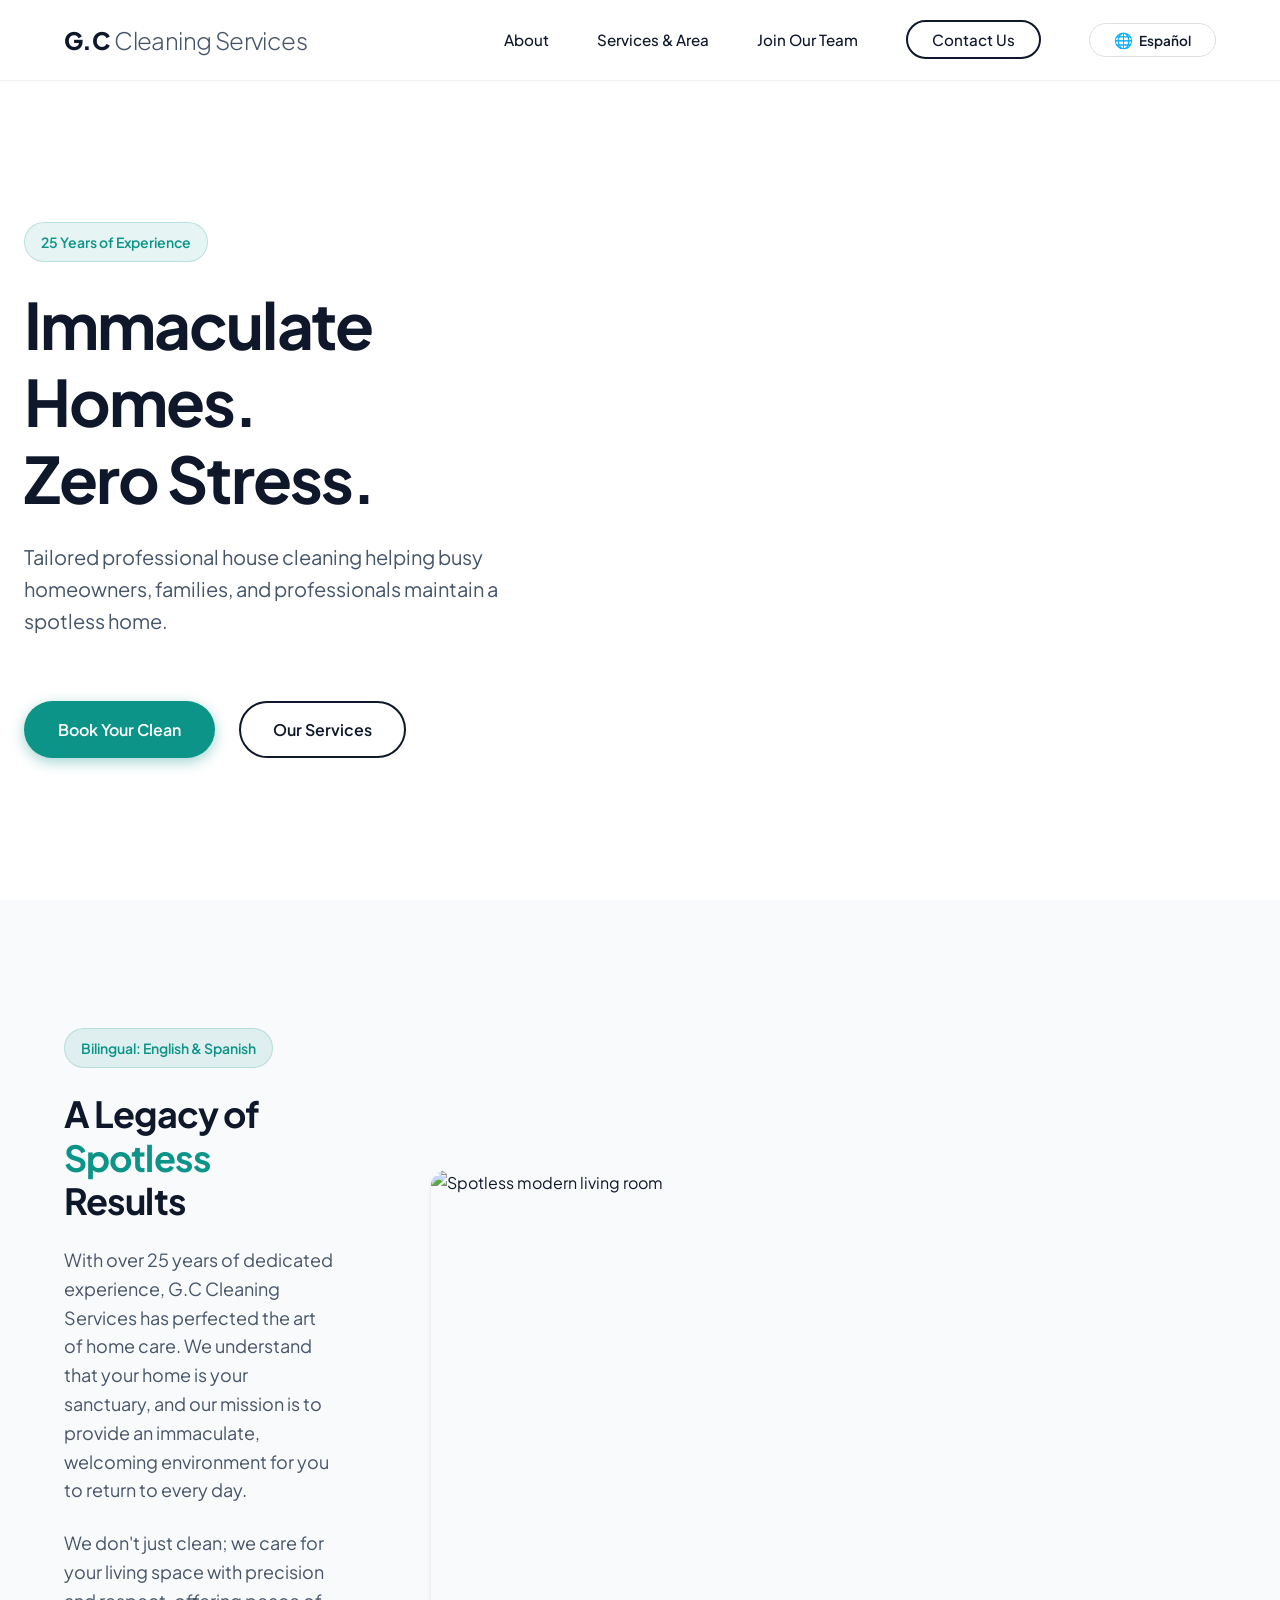
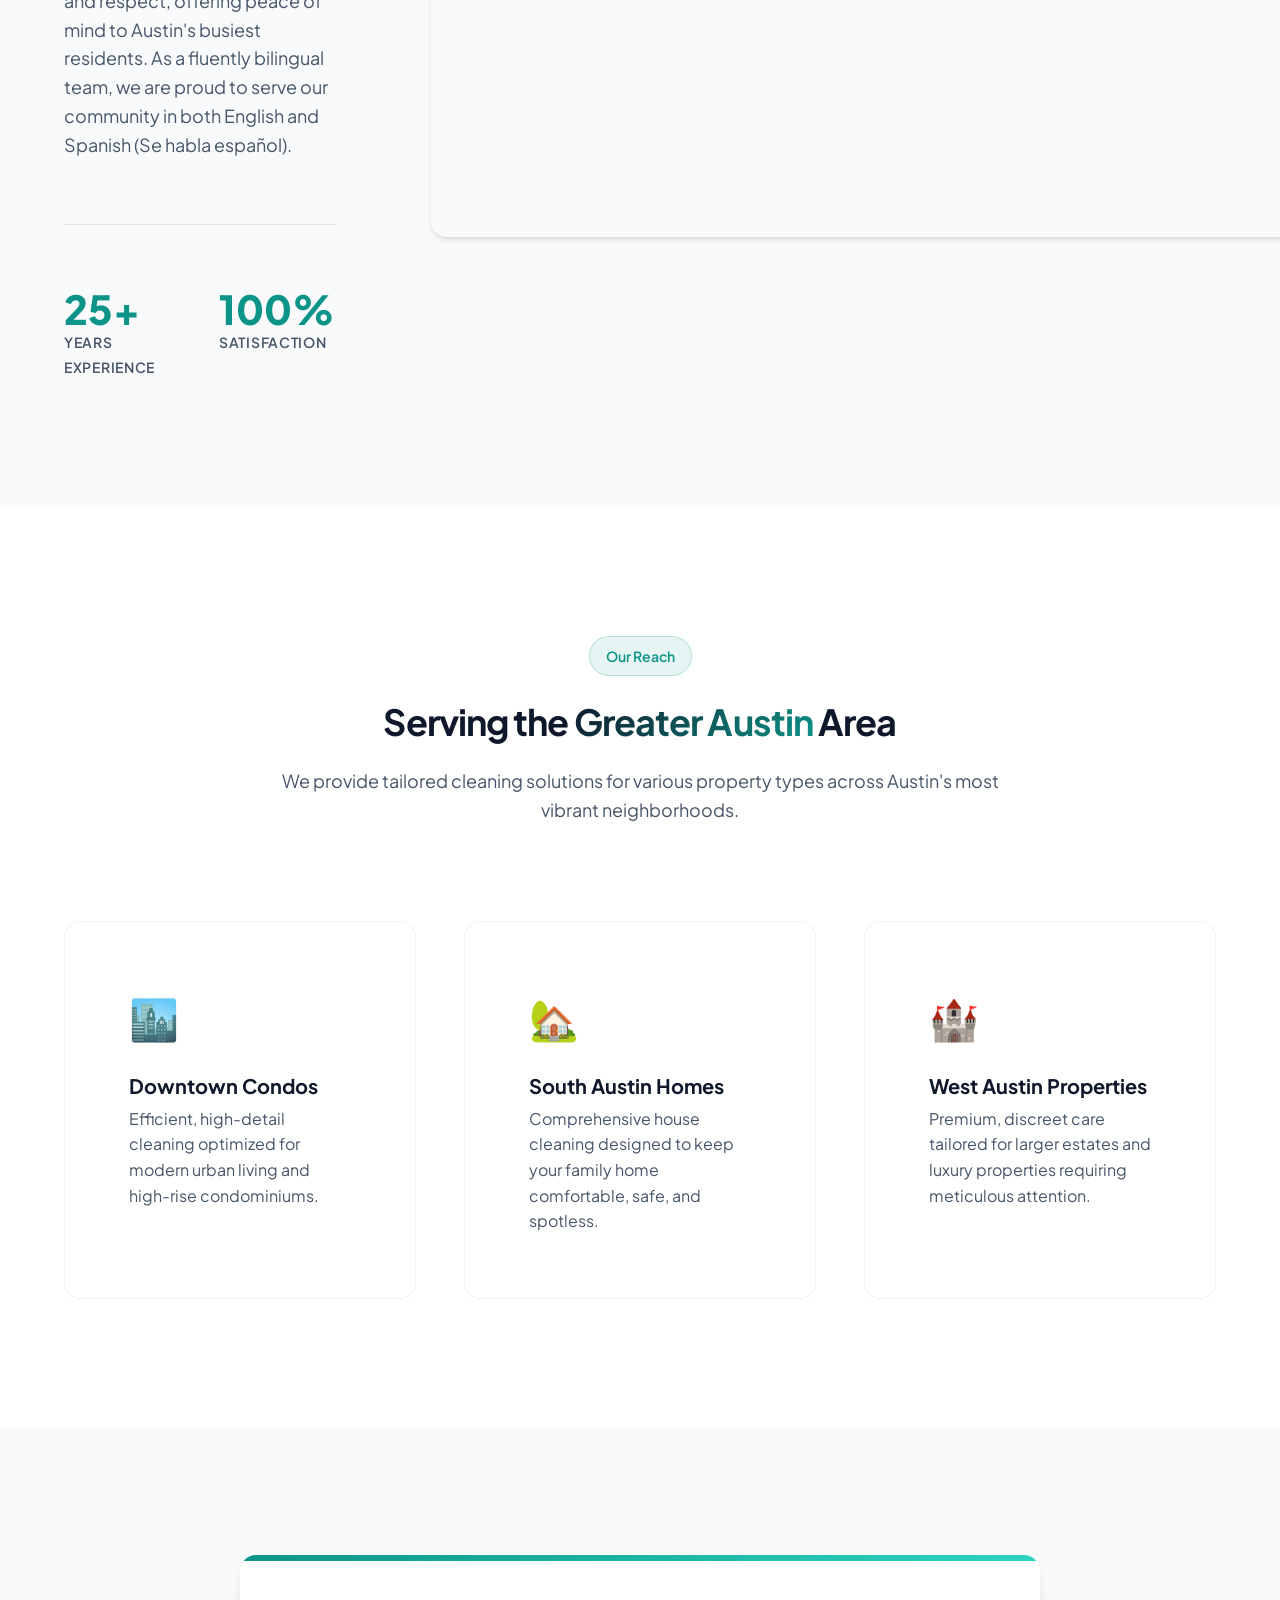
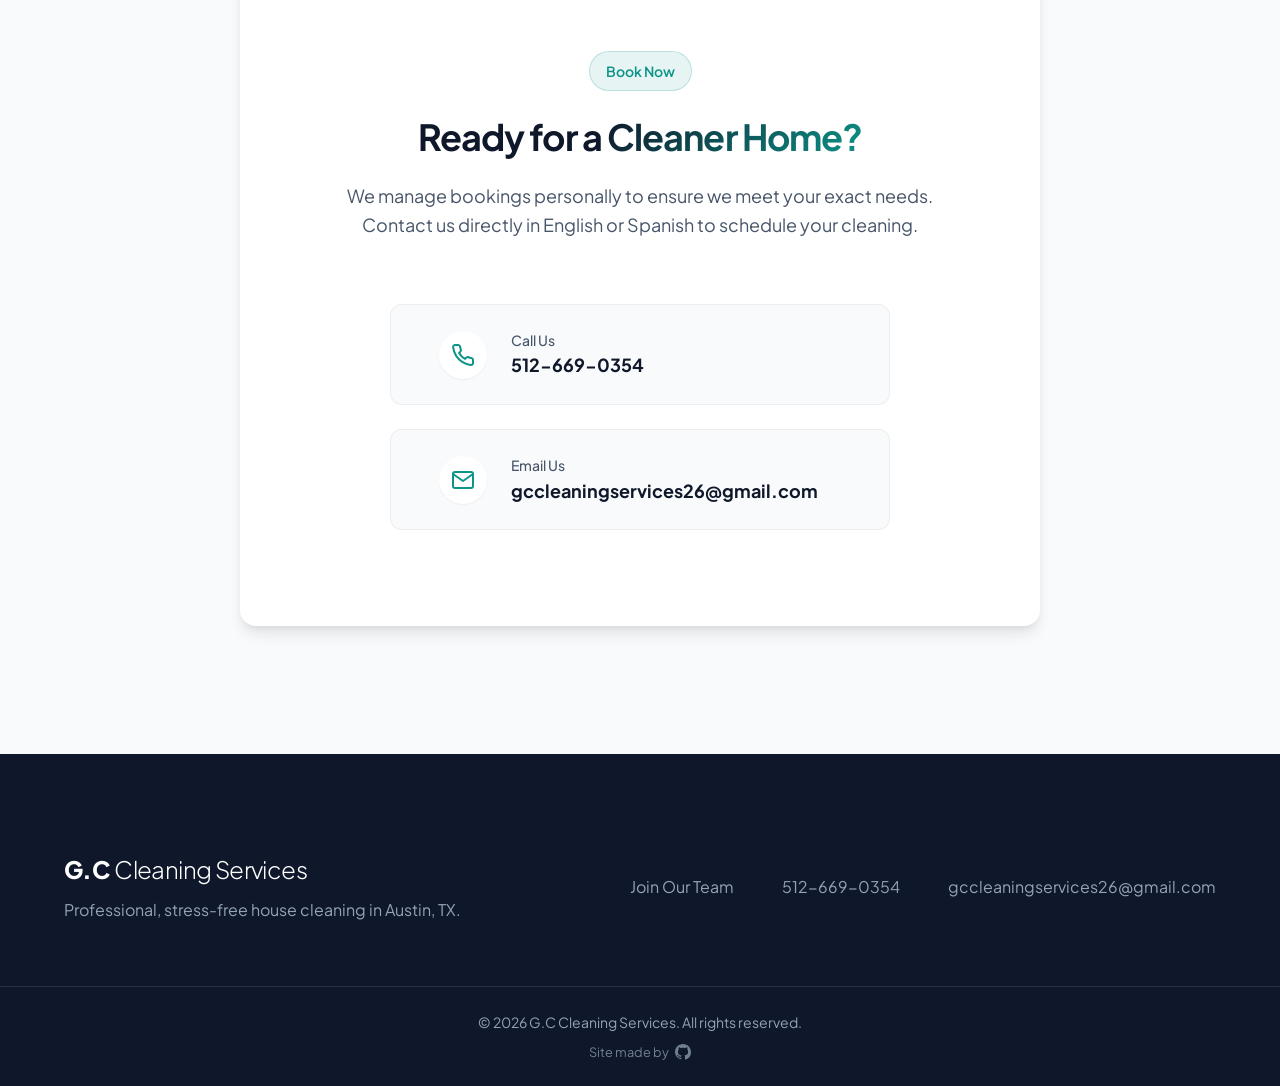
==== commit c1fc3481: "Add githug icon and || Fix" ====
--- a/index.html
+++ b/index.html
@@ -3,8 +3,14 @@
 <head>
     <meta charset="UTF-8">
     <meta name="viewport" content="width=device-width, initial-scale=1.0">
-    <title>G.C Cleaning Services | Professional House Cleaning in Austin, TX</title>
-    <meta name="description" content="Tailored professional house cleaning in Austin, TX with 25 years of experience. We help busy homeowners maintain a spotless home without the stress.">
+    
+    <title>G.C Cleaning Services | House Cleaning in Austin & Bastrop, TX</title>
+    <meta name="description" content="Expert professional house cleaning services in the Austin and Bastrop area. With 25 years of experience, we help you maintain a spotless, stress-free home.">
+    
+    <link rel="canonical" href="https://gccleaningservices.pages.dev/">
+    
+    <link rel="alternate" hreflang="en" href="https://gccleaningservices.pages.dev/" />
+    <link rel="alternate" hreflang="es" href="https://gccleaningservices.pages.dev/?lang=es" />
     
     <link rel="preconnect" href="https://fonts.googleapis.com">
     <link rel="preconnect" href="https://fonts.gstatic.com" crossorigin>
@@ -13,11 +19,17 @@
     <link rel="stylesheet" href="styles.css">
     <link rel="icon" type="image/x-icon" href="/favicon.ico">
     
-    <meta property="og:title" content="G.C Cleaning Services | Professional House Cleaning in Austin, TX">
-    <meta property="og:description" content="Tailored professional house cleaning in Austin, TX with 25 years of experience. We help busy homeowners maintain a spotless home without the stress.">
     <meta property="og:type" content="website">
     <meta property="og:url" content="https://gccleaningservices.pages.dev/">
-    <meta property="og:image" content="/assets/hero-image.webp">
+    <meta property="og:title" content="G.C Cleaning Services | House Cleaning in Austin & Bastrop, TX">
+    <meta property="og:description" content="Expert professional house cleaning services in the Austin and Bastrop area. With 25 years of experience, we help you maintain a spotless, stress-free home.">
+    <meta property="og:image" content="https://gccleaningservices.pages.dev/assets/hero-image.webp">
+
+    <meta name="twitter:card" content="summary_large_image">
+    <meta name="twitter:url" content="https://gccleaningservices.pages.dev/">
+    <meta name="twitter:title" content="G.C Cleaning Services | House Cleaning in Austin & Bastrop, TX">
+    <meta name="twitter:description" content="Expert professional house cleaning services in the Austin and Bastrop area. With 25 years of experience, we help you maintain a spotless, stress-free home.">
+    <meta name="twitter:image" content="https://gccleaningservices.pages.dev/assets/hero-image.webp">
 </head>
 <body>
 
@@ -57,7 +69,7 @@
                     </li>
                     <li class="nav-item">
                         <button id="lang-toggle" class="lang-toggle-btn" aria-label="Switch Language">
-                            <span class="lang-toggle-icon">🌐</span>
+                            <span class="lang-toggle-icon" aria-hidden="true">🌐</span>
                             <span id="lang-toggle-text">Español</span>
                         </button>
                     </li>
@@ -273,11 +285,17 @@
             </div>
         </div>
         <div class="footer-bottom">
-            <div class="container">
-                <p>&copy; <span id="year"></span> G.C Cleaning Services. 
+            <div class="container" style="display: flex; flex-direction: column; align-items: center; gap: 0.5rem;">
+                <p style="margin: 0;">&copy; <span id="year"></span> G.C Cleaning Services. 
                     <span class="lang-en">All rights reserved.</span>
                     <span class="lang-es">Todos los derechos reservados.</span>
                 </p>
+                <p class="footer-credit" style="margin: 0; font-size: 0.8rem; display: flex; align-items: center; gap: 0.35rem; opacity: 0.75;">
+                    <span>Site made by</span>
+                    <a href="https://github.com/NottKoneko" target="_blank" rel="noopener noreferrer" style="display: inline-flex; align-items: center; color: inherit; transition: color var(--trans-normal);" aria-label="GitHub Profile of Creator" class="footer-credit-link">
+                        <svg height="16" class="octicon octicon-mark-github" viewBox="0 0 16 16" version="1.1" width="16" aria-hidden="true" fill="currentColor"><path d="M8 0c4.42 0 8 3.58 8 8a8.013 8.013 0 0 1-5.45 7.59c-.4.08-.55-.17-.55-.38 0-.27.01-1.13.01-2.2 0-.75-.25-1.23-.54-1.48 1.78-.2 3.65-.88 3.65-3.95 0-.88-.31-1.59-.82-2.15.08-.2.36-1.02-.08-2.12 0 0-.67-.22-2.2.82-.64-.18-1.32-.27-2-.27-.68 0-1.36.09-2 .27-1.53-1.03-2.2-.82-2.2-.82-.44 1.1-.16 1.92-.08 2.12-.51.56-.82 1.28-.82 2.15 0 3.06 1.86 3.75 3.64 3.95-.23.2-.44.55-.51 1.07-.46.21-1.61.55-2.33-.66-.15-.24-.6-.83-1.23-.82-.67.01-.27.38.01.53.34.19.73.9.82 1.13.16.45.68 1.35 3.12.88.01.4.01.88.01 1.14 0 .21-.15.46-.55.38A7.995 7.995 0 0 1 0 8c0-4.42 3.58-8 8-8Z"></path></svg>
+                    </a>
+                </p>
             </div>
         </div>
     </footer>
--- a/styles.css
+++ b/styles.css
@@ -1073,4 +1073,8 @@
         font-size: 0.95rem;
         border-color: rgba(0, 0, 0, 0.15);
     }
+}
+
+.footer-credit-link:hover {
+    color: var(--clr-accent) !important;
 }
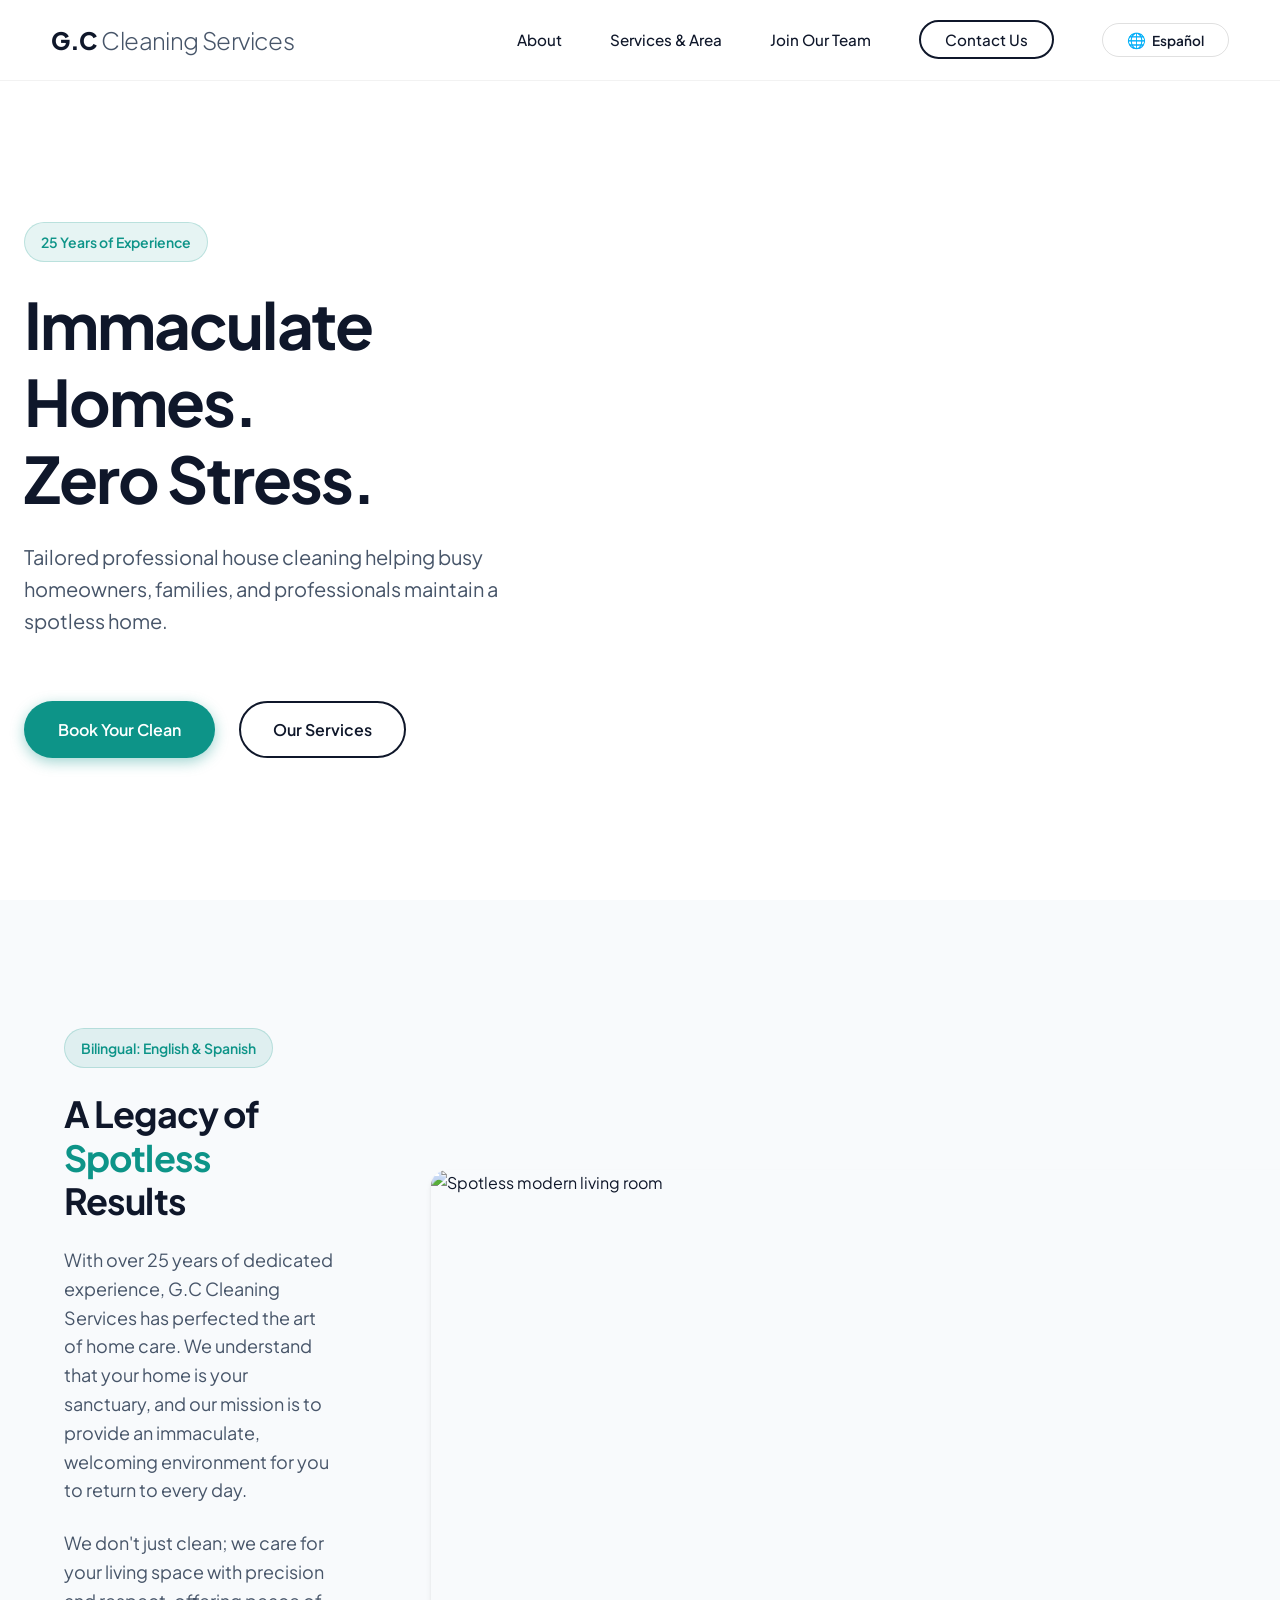
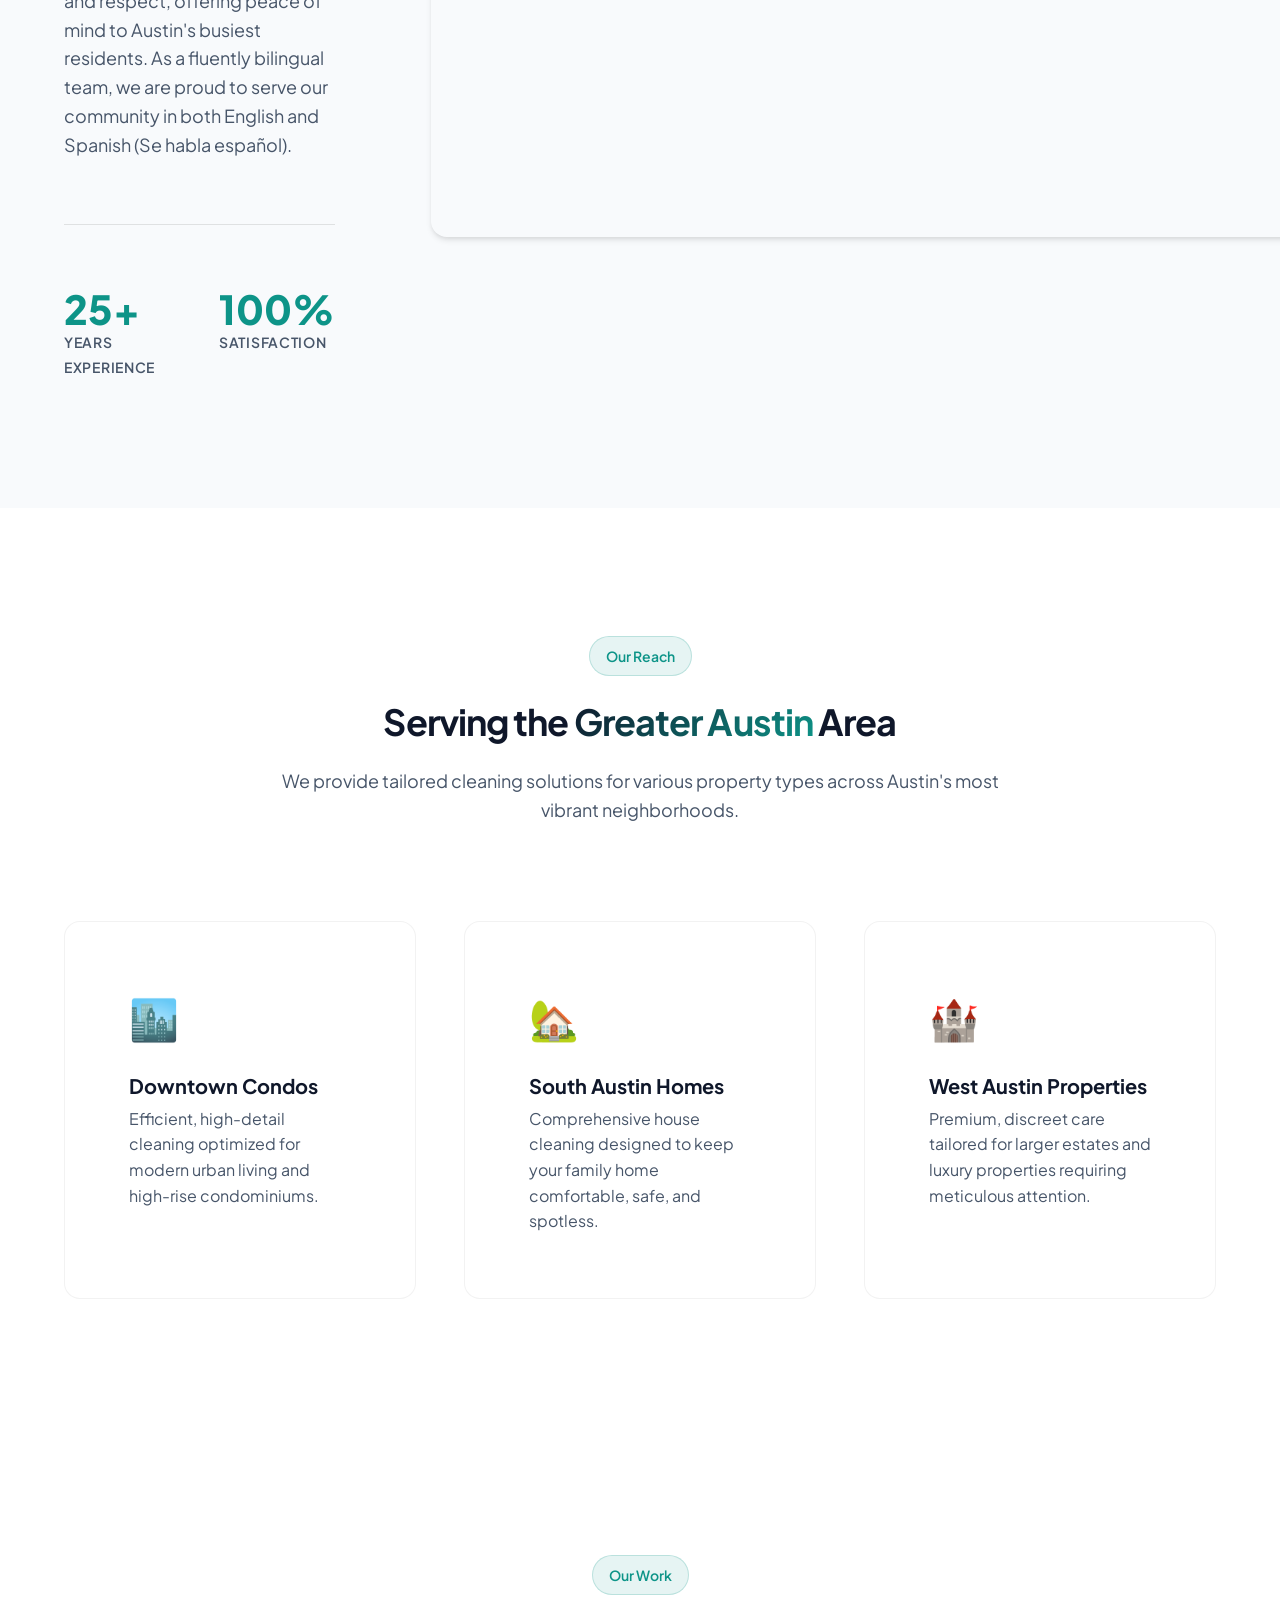
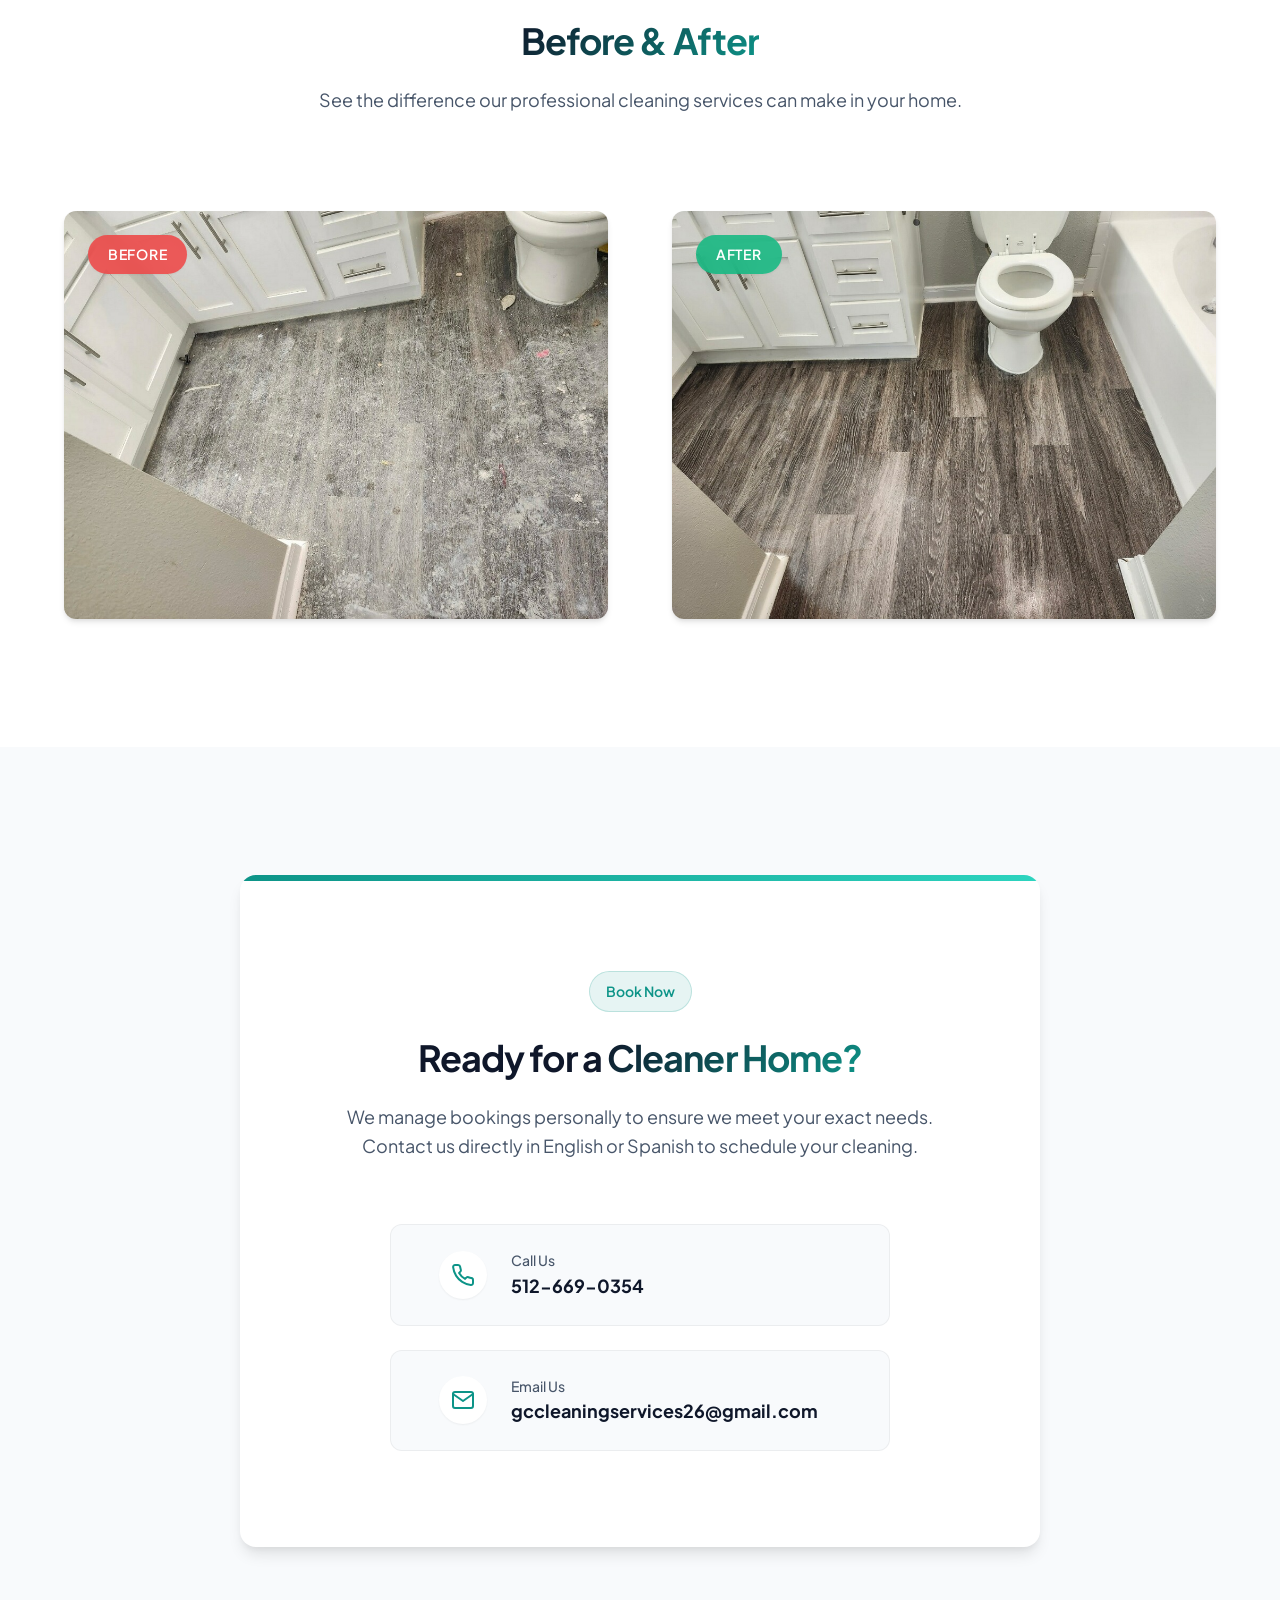
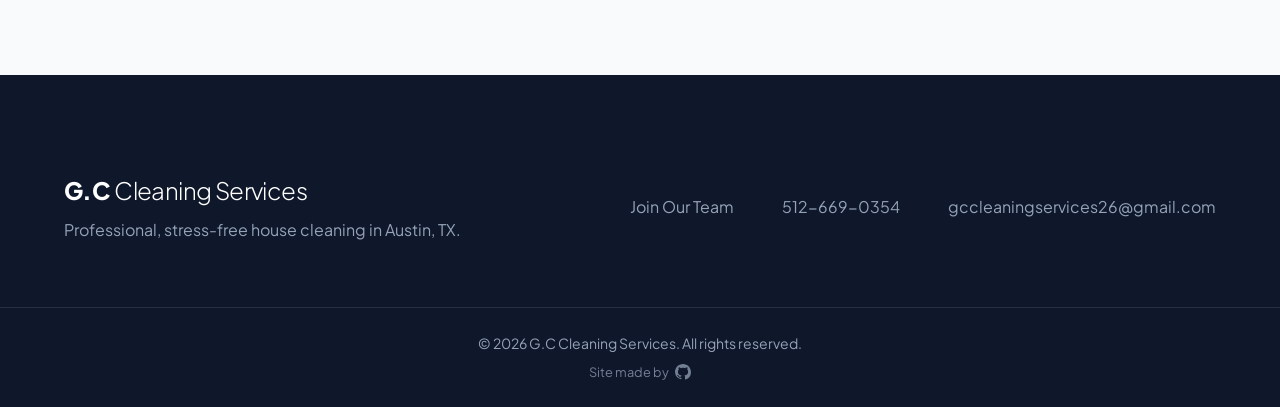
==== commit 19ae30a3: "Add examples" ====
--- a/index.html
+++ b/index.html
@@ -212,6 +212,42 @@
             </div>
         </section>
 
+        <section class="section bg-white" id="gallery">
+            <div class="container">
+                <div class="text-center section-header">
+                    <span class="badge">
+                        <span class="lang-en">Our Work</span>
+                        <span class="lang-es">Nuestro Trabajo</span>
+                    </span>
+                    <h2 class="section-title">
+                        <span class="lang-en"><span class="text-gradient">Before & After</span></span>
+                        <span class="lang-es"><span class="text-gradient">Antes y Después</span></span>
+                    </h2>
+                    <p class="section-desc max-w-md mx-auto">
+                        <span class="lang-en">See the difference our professional cleaning services can make in your home.</span>
+                        <span class="lang-es">Vea la diferencia que nuestros servicios de limpieza profesional pueden hacer en su hogar.</span>
+                    </p>
+                </div>
+
+                <div class="grid-2 gallery-container">
+                    <div class="gallery-item shadow-subtle rounded-lg hover-lift">
+                        <div class="gallery-label before-label">
+                            <span class="lang-en">Before</span>
+                            <span class="lang-es">Antes</span>
+                        </div>
+                        <img src="images/before.jpg" alt="Dirty bathroom floor before cleaning" class="gallery-img" loading="lazy">
+                    </div>
+                    <div class="gallery-item shadow-subtle rounded-lg hover-lift">
+                        <div class="gallery-label after-label">
+                            <span class="lang-en">After</span>
+                            <span class="lang-es">Después</span>
+                        </div>
+                        <img src="images/after.jpg" alt="Clean bathroom floor after cleaning" class="gallery-img" loading="lazy">
+                    </div>
+                </div>
+            </div>
+        </section>
+
         <section class="section bg-light" id="contact">
             <div class="container">
                 <div class="contact-card shadow-lg rounded-xl">
--- a/styles.css
+++ b/styles.css
@@ -264,6 +264,8 @@
     align-items: center;
     justify-content: space-between;
     height: 5rem;
+    max-width: 100%;
+    padding: 0 4%;
 }
 
 .logo {
@@ -272,6 +274,8 @@
     display: flex;
     align-items: baseline;
     gap: 0.25rem;
+    white-space: nowrap;
+    flex-shrink: 0;
 }
 
 .logo-heavy {
@@ -603,28 +607,60 @@
 }
 
 /* ==========================================================================
+   Gallery Section
+   ========================================================================== */
+.gallery-container {
+    gap: var(--sp-8);
+}
+
+.gallery-item {
+    position: relative;
+    overflow: hidden;
+    background: var(--clr-white);
+}
+
+.gallery-img {
+    width: 100%;
+    height: 100%;
+    object-fit: cover;
+    display: block;
+    aspect-ratio: 4/3;
+    transition: transform var(--trans-normal);
+}
+
+.gallery-item:hover .gallery-img {
+    transform: scale(1.05);
+}
+
+.gallery-label {
+    position: absolute;
+    top: 1.5rem;
+    left: 1.5rem;
+    padding: 0.5rem 1.25rem;
+    border-radius: var(--rad-full);
+    font-weight: 600;
+    font-size: 0.875rem;
+    color: var(--clr-white);
+    z-index: 10;
+    backdrop-filter: blur(8px);
+    -webkit-backdrop-filter: blur(8px);
+    box-shadow: var(--shadow-sm);
+    letter-spacing: 0.05em;
+    text-transform: uppercase;
+}
+
+.before-label {
+    background: rgba(239, 68, 68, 0.85); /* Red */
+}
+
+.after-label {
+    background: rgba(16, 185, 129, 0.85); /* Green */
+}
+
+/* ==========================================================================
    Responsive Design
    ========================================================================== */
-@media (max-width: 992px) {
-    .hero-title {
-        font-size: 3.5rem;
-    }
-    
-    .grid-2, .grid-3 {
-        grid-template-columns: 1fr;
-        gap: var(--sp-8);
-    }
-    
-    .about-img {
-        min-height: 300px;
-    }
-    
-    .hero-overlay {
-        background: linear-gradient(to right, rgba(255,255,255,0.95) 0%, rgba(255,255,255,0.85) 100%);
-    }
-}
-
-@media (max-width: 768px) {
+@media (max-width: 1100px) {
     .mobile-toggle {
         display: flex;
     }
@@ -651,6 +687,31 @@
         padding: var(--sp-8) 0;
         gap: var(--sp-6);
     }
+
+    .logo {
+        font-size: 1.35rem;
+    }
+}
+@media (max-width: 992px) {
+    .hero-title {
+        font-size: 3.5rem;
+    }
+    
+    .grid-2, .grid-3 {
+        grid-template-columns: 1fr;
+        gap: var(--sp-8);
+    }
+    
+    .about-img {
+        min-height: 300px;
+    }
+    
+    .hero-overlay {
+        background: linear-gradient(to right, rgba(255,255,255,0.95) 0%, rgba(255,255,255,0.85) 100%);
+    }
+}
+
+@media (max-width: 768px) {
     
     .hero {
         background-position: 70% center;
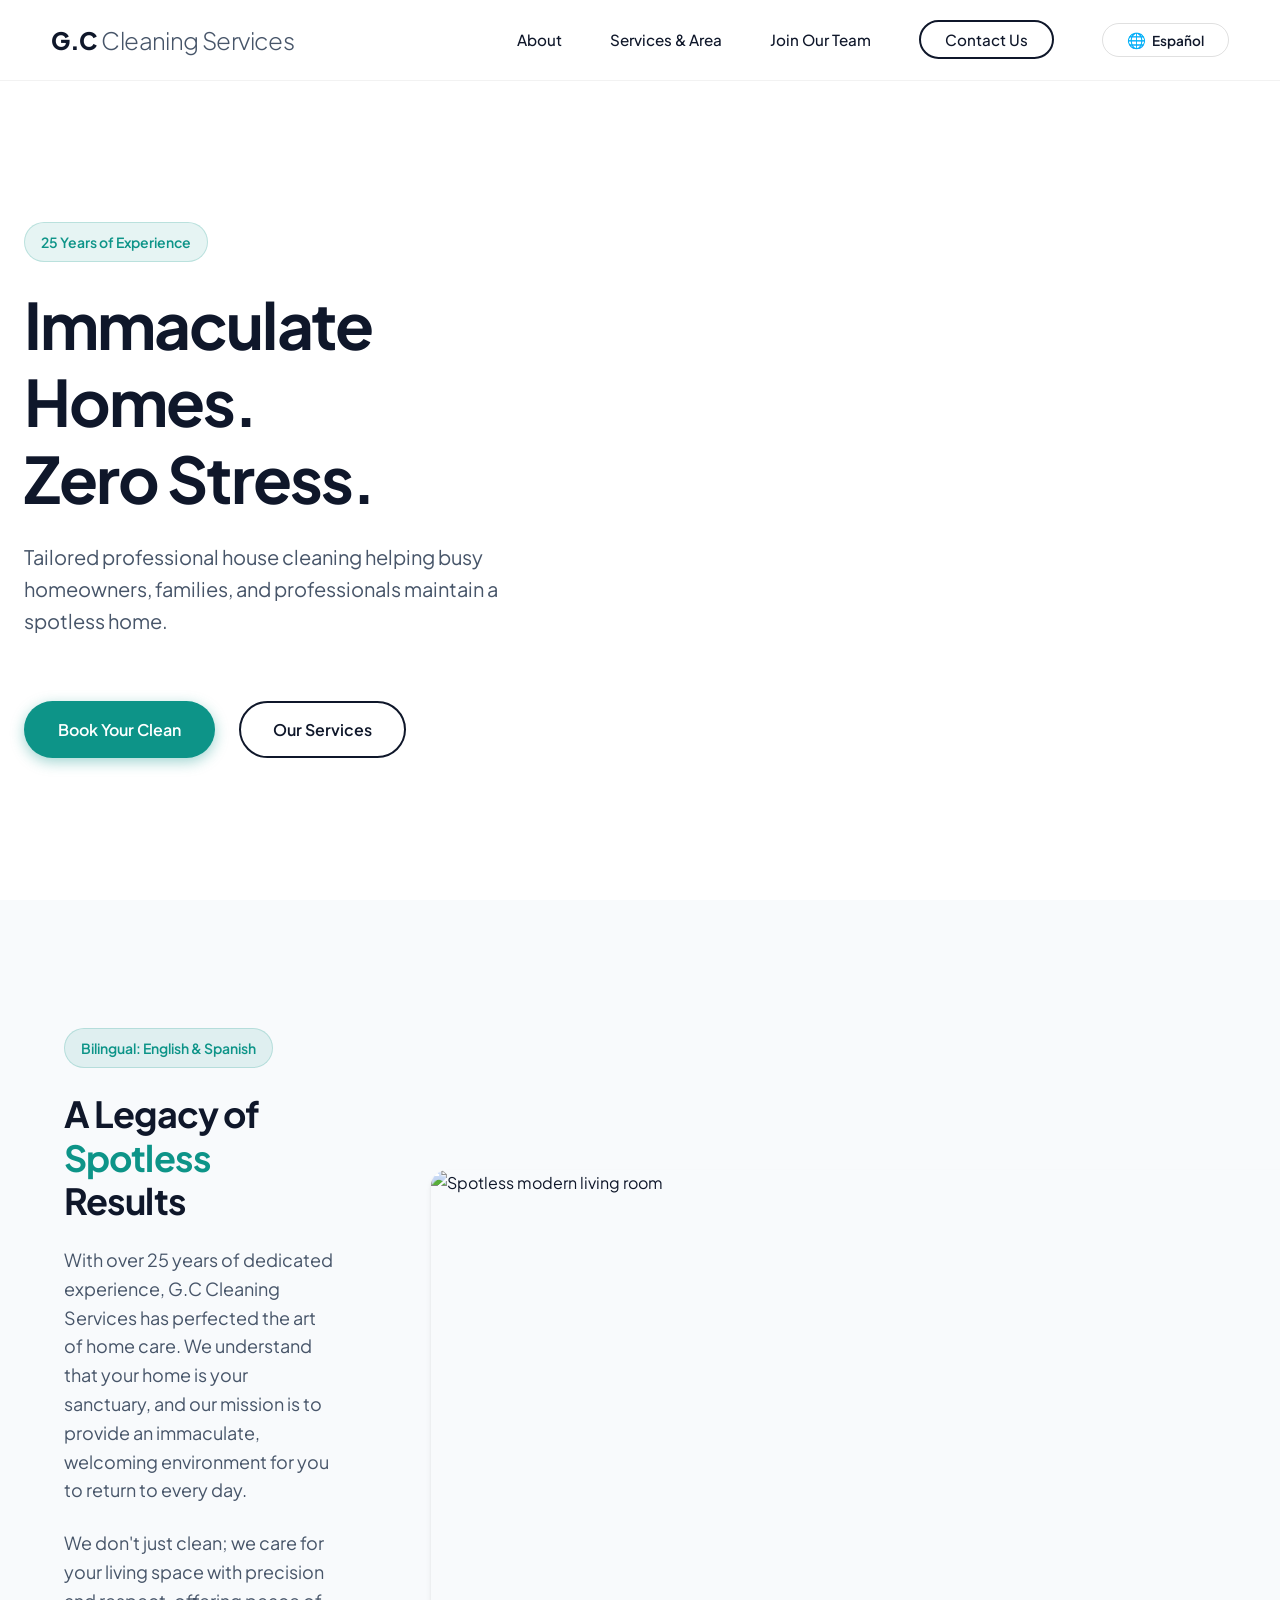
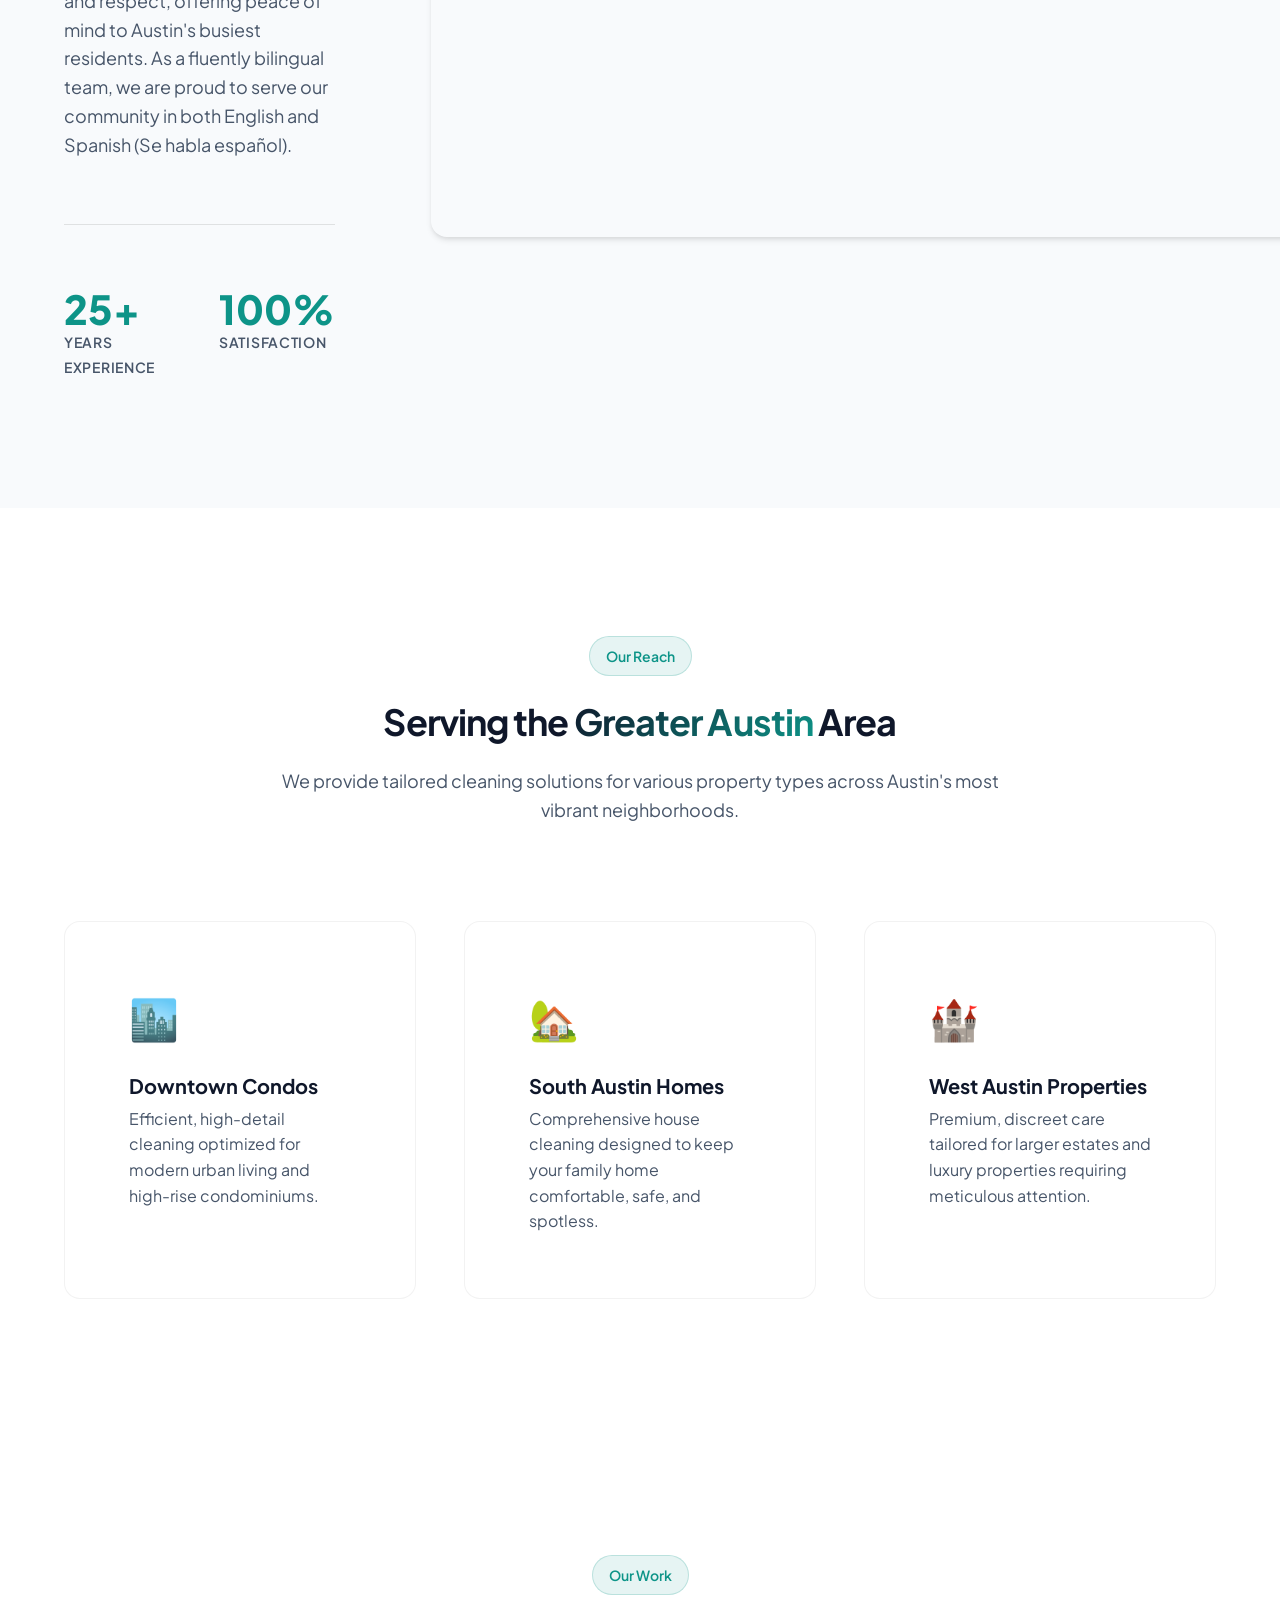
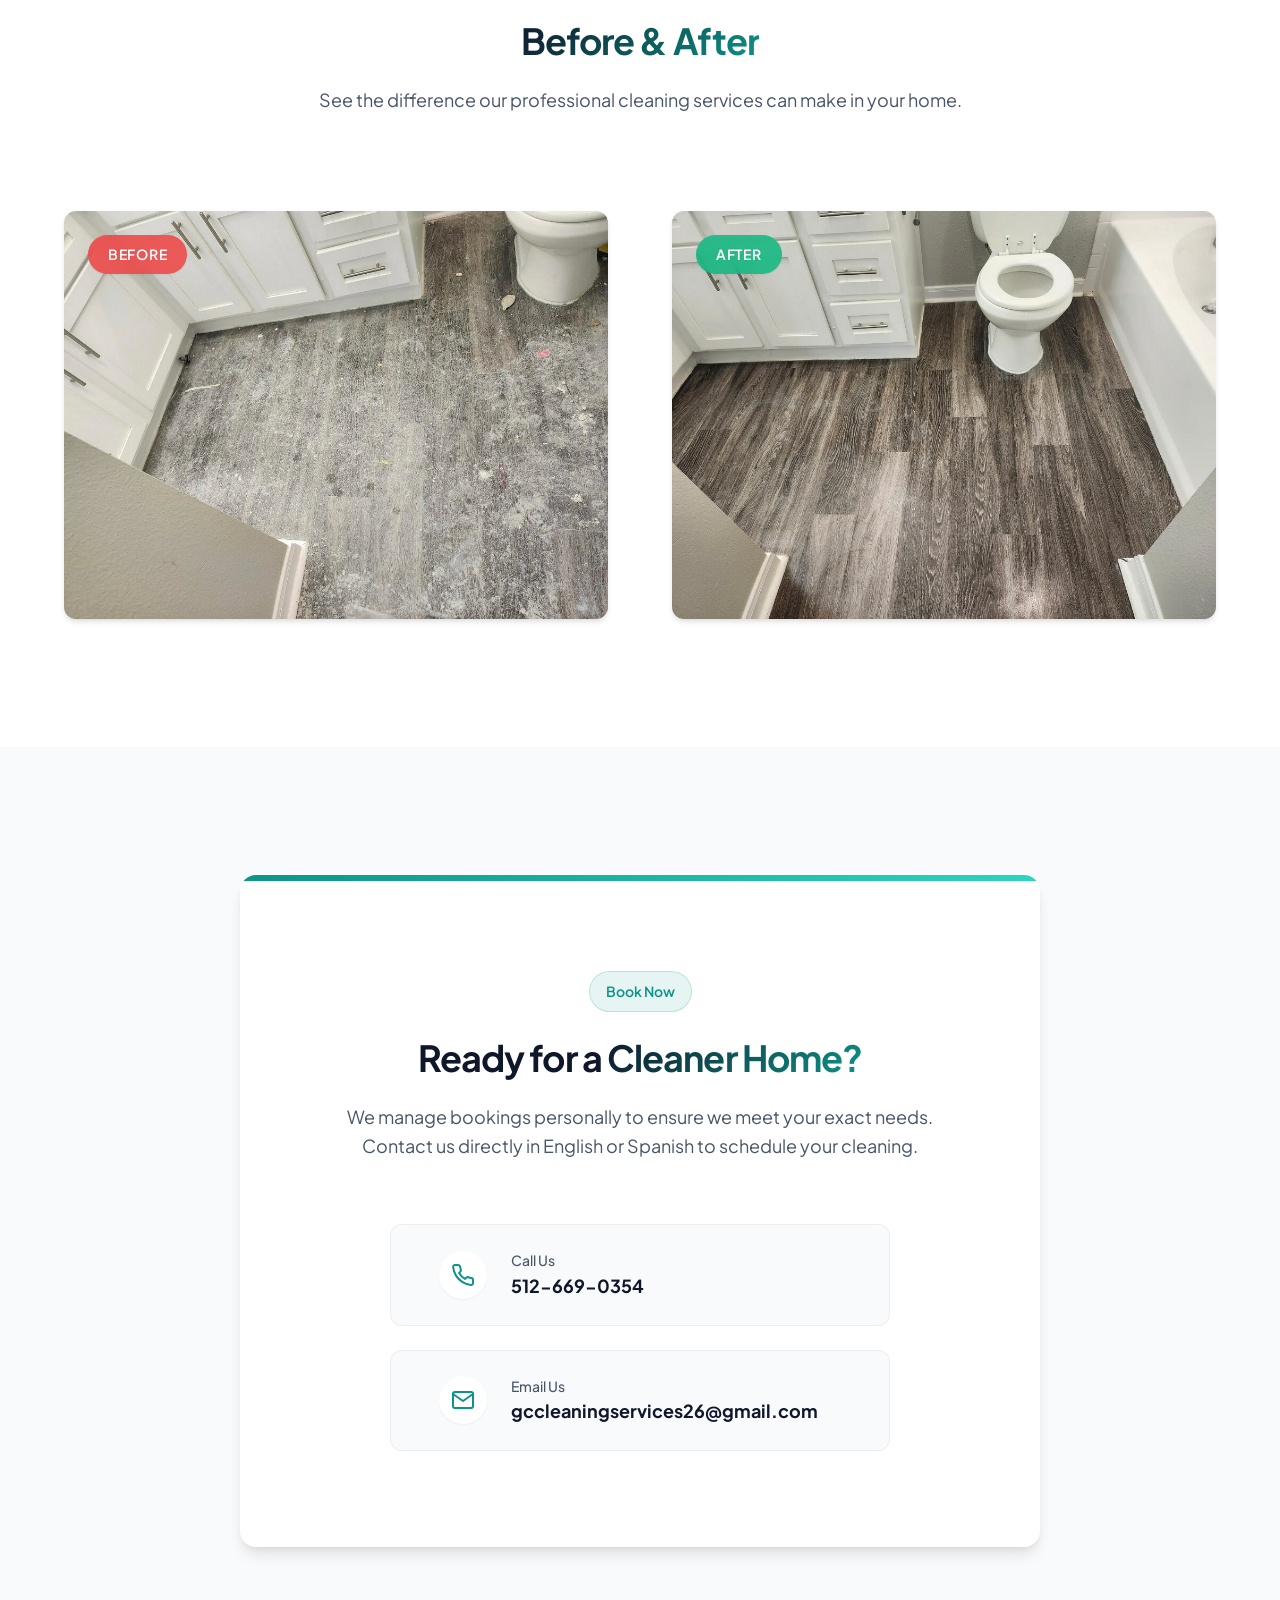
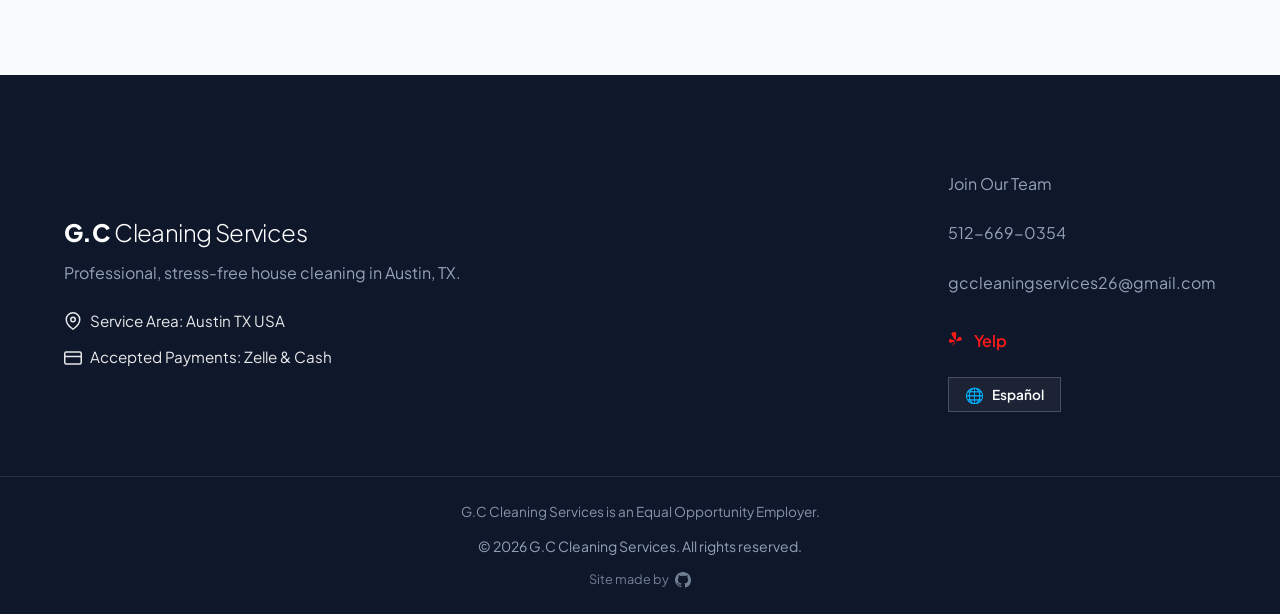
==== commit 5845f841: "Footer add" ====
--- a/index.html
+++ b/index.html
@@ -310,18 +310,48 @@
                     <span class="lang-en">Professional, stress-free house cleaning in Austin, TX.</span>
                     <span class="lang-es">Limpieza de casas profesional y sin estrés en Austin, TX.</span>
                 </p>
-            </div>
-            <div class="footer-contact">
-                <a href="jobs.html">
-                    <span class="lang-en">Join Our Team</span>
-                    <span class="lang-es">Únete al Equipo</span>
-                </a>
-                <a href="tel:512-669-0354">512-669-0354</a>
-                <a href="mailto:gccleaningservices26@gmail.com">gccleaningservices26@gmail.com</a>
+                <div class="service-area" style="margin-top: 1.5rem; display: flex; flex-direction: column; gap: 0.75rem;">
+                    <div style="display: flex; align-items: center; gap: 0.5rem; font-size: 0.95rem; opacity: 0.9;">
+                        <svg xmlns="http://www.w3.org/2000/svg" width="18" height="18" viewBox="0 0 24 24" fill="none" stroke="currentColor" stroke-width="2" stroke-linecap="round" stroke-linejoin="round"><path d="M21 10c0 7-9 13-9 13s-9-6-9-13a9 9 0 0 1 18 0z"></path><circle cx="12" cy="10" r="3"></circle></svg>
+                        <span class="lang-en">Service Area: Austin TX USA</span>
+                        <span class="lang-es">Área de Servicio: Austin TX USA</span>
+                    </div>
+                    <div style="display: flex; align-items: center; gap: 0.5rem; font-size: 0.95rem; opacity: 0.9;">
+                        <svg xmlns="http://www.w3.org/2000/svg" width="18" height="18" viewBox="0 0 24 24" fill="none" stroke="currentColor" stroke-width="2" stroke-linecap="round" stroke-linejoin="round"><rect x="1" y="4" width="22" height="16" rx="2" ry="2"></rect><line x1="1" y1="10" x2="23" y2="10"></line></svg>
+                        <span class="lang-en">Accepted Payments: Zelle & Cash</span>
+                        <span class="lang-es">Métodos de Pago: Zelle y Efectivo</span>
+                    </div>
+                </div>
+            </div>
+            <div style="display: flex; flex-direction: column; gap: 1.5rem;">
+                <div class="footer-contact">
+                    <a href="jobs.html">
+                        <span class="lang-en">Join Our Team</span>
+                        <span class="lang-es">Únete al Equipo</span>
+                    </a>
+                    <a href="tel:512-669-0354">512-669-0354</a>
+                    <a href="mailto:gccleaningservices26@gmail.com">gccleaningservices26@gmail.com</a>
+                    <a href="https://www.yelp.com/" target="_blank" rel="noopener noreferrer" style="display: inline-flex; align-items: center; gap: 0.5rem; margin-top: 0.5rem; color: #FF1A1A; font-weight: 600;">
+                        <svg xmlns="http://www.w3.org/2000/svg" width="18" height="18" fill="currentColor" viewBox="-1 -1 18 18">
+                            <path d="m4.188 10.095.736-.17.073-.02A.813.813 0 0 0 5.45 8.65a1 1 0 0 0-.3-.258 3 3 0 0 0-.428-.198l-.808-.295a76 76 0 0 0-1.364-.493C2.253 7.3 2 7.208 1.783 7.14c-.041-.013-.087-.025-.124-.038a2.1 2.1 0 0 0-.606-.116.72.72 0 0 0-.572.245 2 2 0 0 0-.105.132 1.6 1.6 0 0 0-.155.309c-.15.443-.225.908-.22 1.376.002.423.013.966.246 1.334a.8.8 0 0 0 .22.24c.166.114.333.129.507.141.26.019.513-.045.764-.103l2.447-.566zm8.219-3.911a4.2 4.2 0 0 0-.8-1.14 1.6 1.6 0 0 0-.275-.21 2 2 0 0 0-.15-.073.72.72 0 0 0-.621.031c-.142.07-.294.182-.496.37-.028.028-.063.06-.094.089-.167.156-.353.35-.574.575q-.51.516-1.01 1.042l-.598.62a3 3 0 0 0-.298.365 1 1 0 0 0-.157.364.8.8 0 0 0 .007.301q0 .007.003.013a.81.81 0 0 0 .945.616l.074-.014 3.185-.736c.251-.058.506-.112.732-.242.151-.088.295-.175.394-.35a.8.8 0 0 0 .093-.313c.05-.434-.178-.927-.36-1.308M6.706 7.523c.23-.29.23-.722.25-1.075.07-1.181.143-2.362.201-3.543.022-.448.07-.89.044-1.34-.022-.372-.025-.799-.26-1.104C6.528-.077 5.644-.033 5.04.05q-.278.038-.553.104a8 8 0 0 0-.543.149c-.58.19-1.393.537-1.53 1.204-.078.377.106.763.249 1.107.173.417.41.792.625 1.185.57 1.036 1.15 2.066 1.728 3.097.172.308.36.697.695.857q.033.015.068.025c.15.057.313.068.469.032l.028-.007a.8.8 0 0 0 .377-.226zm-.276 3.161a.74.74 0 0 0-.923-.234 1 1 0 0 0-.145.09 2 2 0 0 0-.346.354c-.026.033-.05.077-.08.104l-.512.705q-.435.591-.861 1.193c-.185.26-.346.479-.472.673l-.072.11c-.152.235-.238.406-.282.559a.7.7 0 0 0 .094-.033z"/>
+                        </svg>
+                        Yelp
+                    </a>
+                </div>
+                <div class="footer-lang-toggle" style="align-self: flex-start;">
+                    <button class="lang-toggle-btn" aria-label="Switch Language" style="border: 1px solid rgba(255, 255, 255, 0.2); background: rgba(255, 255, 255, 0.05); padding: 0.5rem 1rem; border-radius: var(--radius-md); display: flex; align-items: center; gap: 0.5rem; cursor: pointer; color: var(--text-light); transition: all var(--trans-normal);">
+                        <span class="lang-toggle-icon" aria-hidden="true">🌐</span>
+                        <span class="lang-toggle-text">Español</span>
+                    </button>
+                </div>
             </div>
         </div>
         <div class="footer-bottom">
-            <div class="container" style="display: flex; flex-direction: column; align-items: center; gap: 0.5rem;">
+            <div class="container" style="display: flex; flex-direction: column; align-items: center; gap: 0.75rem;">
+                <p style="margin: 0; font-size: 0.85rem; opacity: 0.9; text-align: center;">
+                    <span class="lang-en">G.C Cleaning Services is an Equal Opportunity Employer.</span>
+                    <span class="lang-es">G.C Cleaning Services ofrece igualdad de oportunidades de empleo.</span>
+                </p>
                 <p style="margin: 0;">&copy; <span id="year"></span> G.C Cleaning Services. 
                     <span class="lang-en">All rights reserved.</span>
                     <span class="lang-es">Todos los derechos reservados.</span>
--- a/styles.css
+++ b/styles.css
@@ -587,7 +587,9 @@
 
 .footer-contact {
     display: flex;
-    gap: var(--sp-6);
+    flex-direction: column;
+    align-items: flex-start;
+    gap: var(--sp-4);
 }
 
 .footer-contact a {
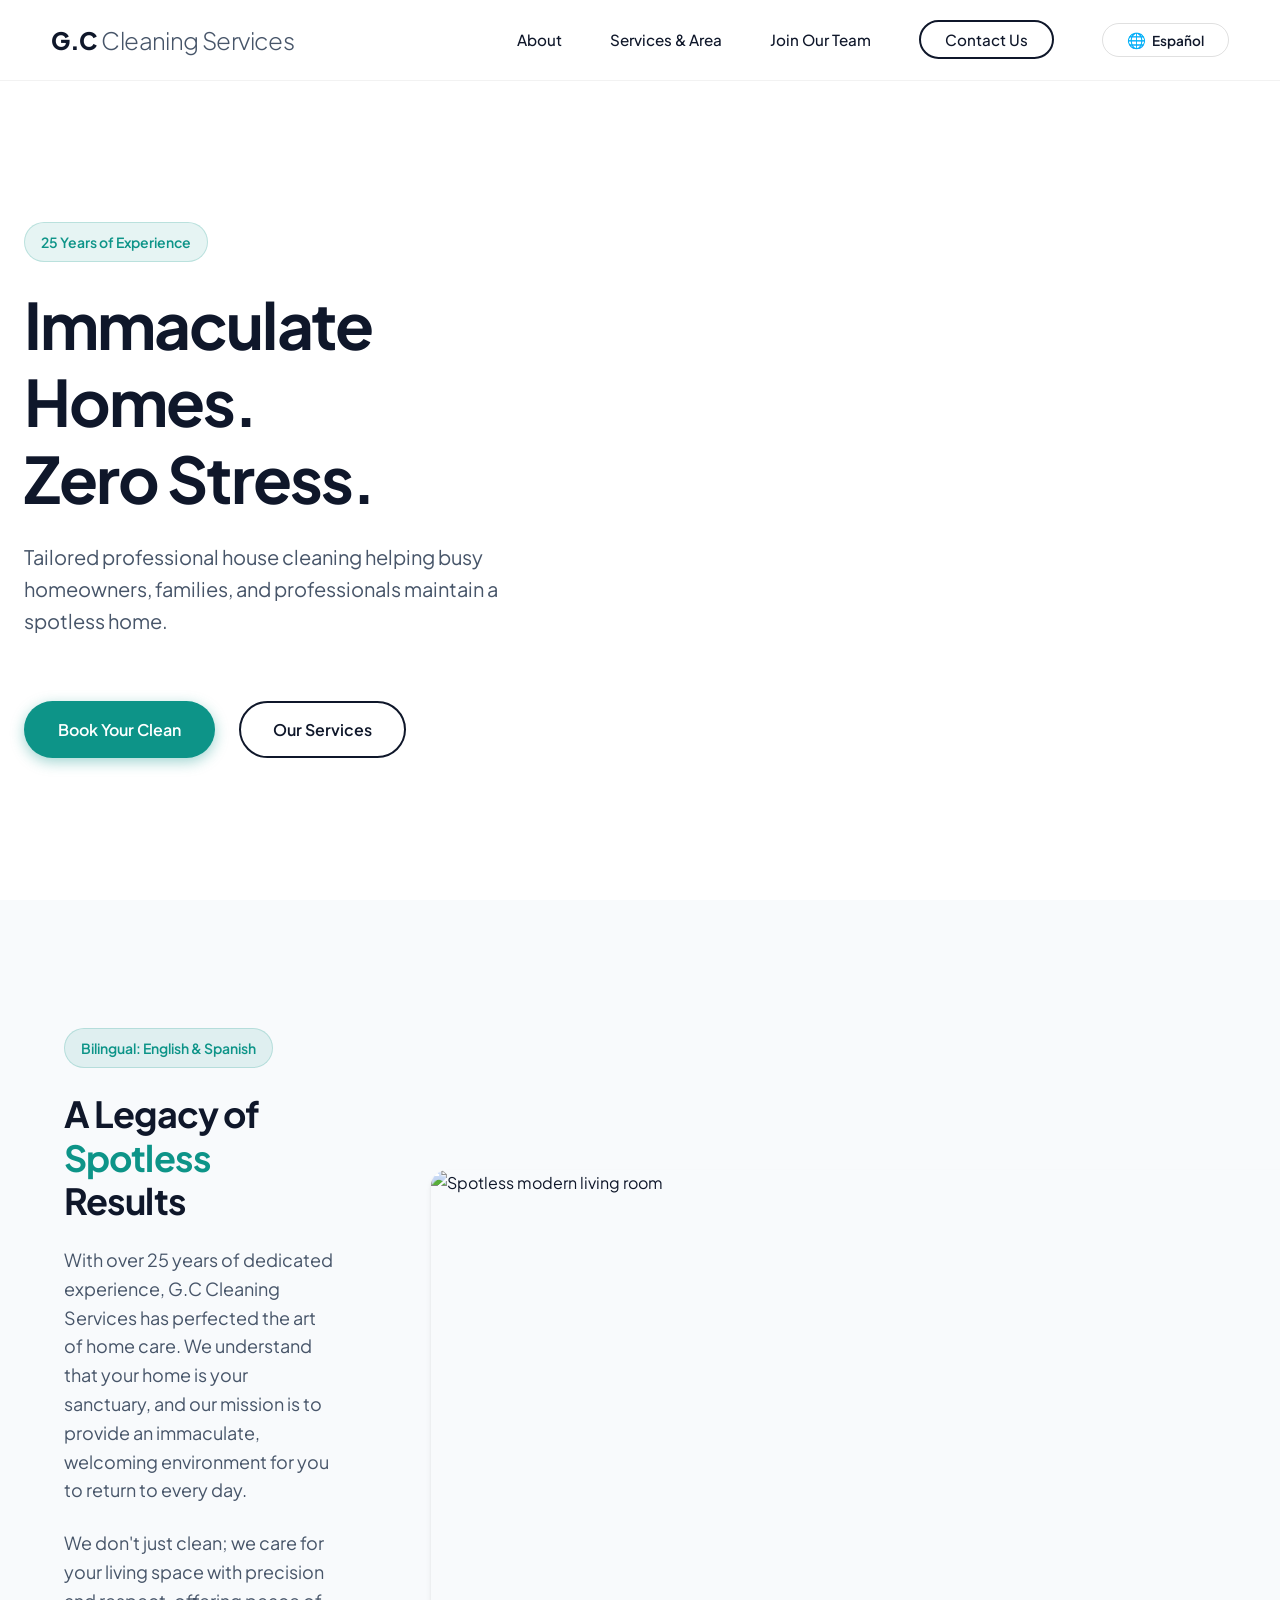
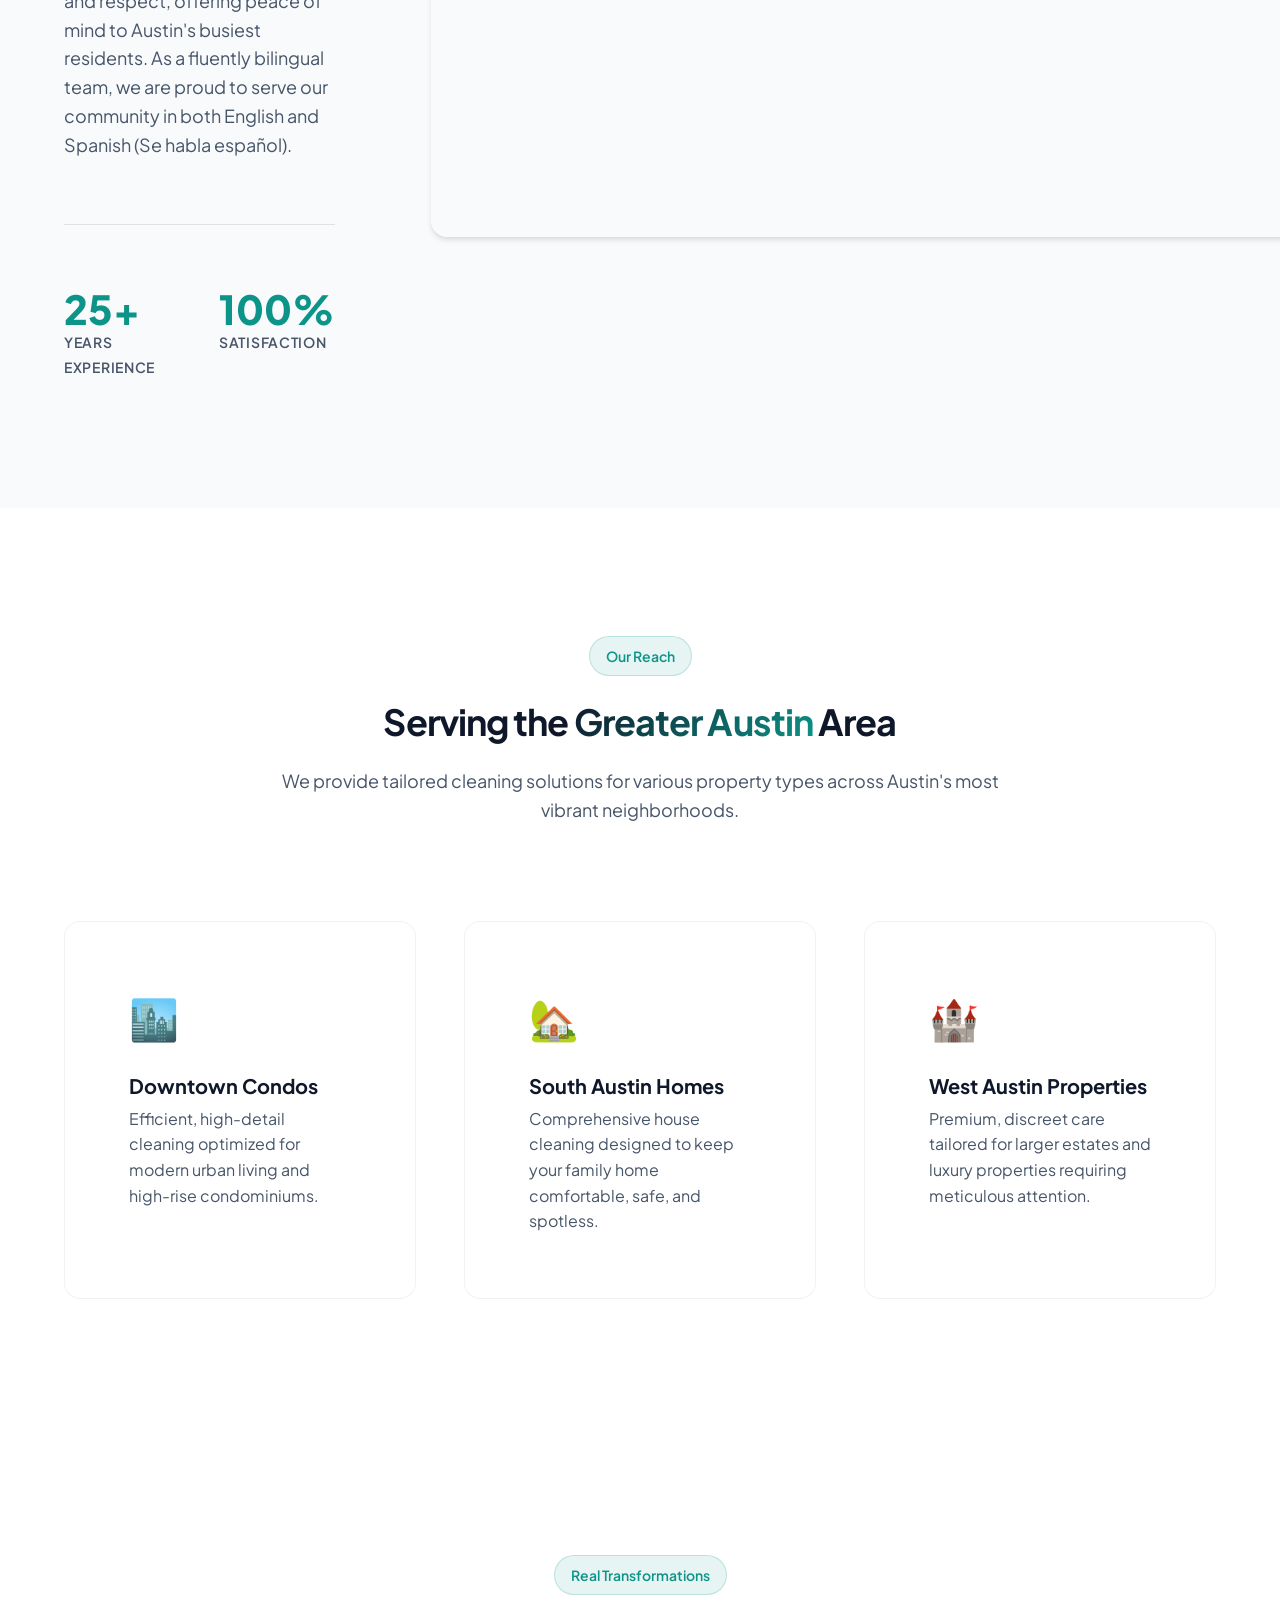
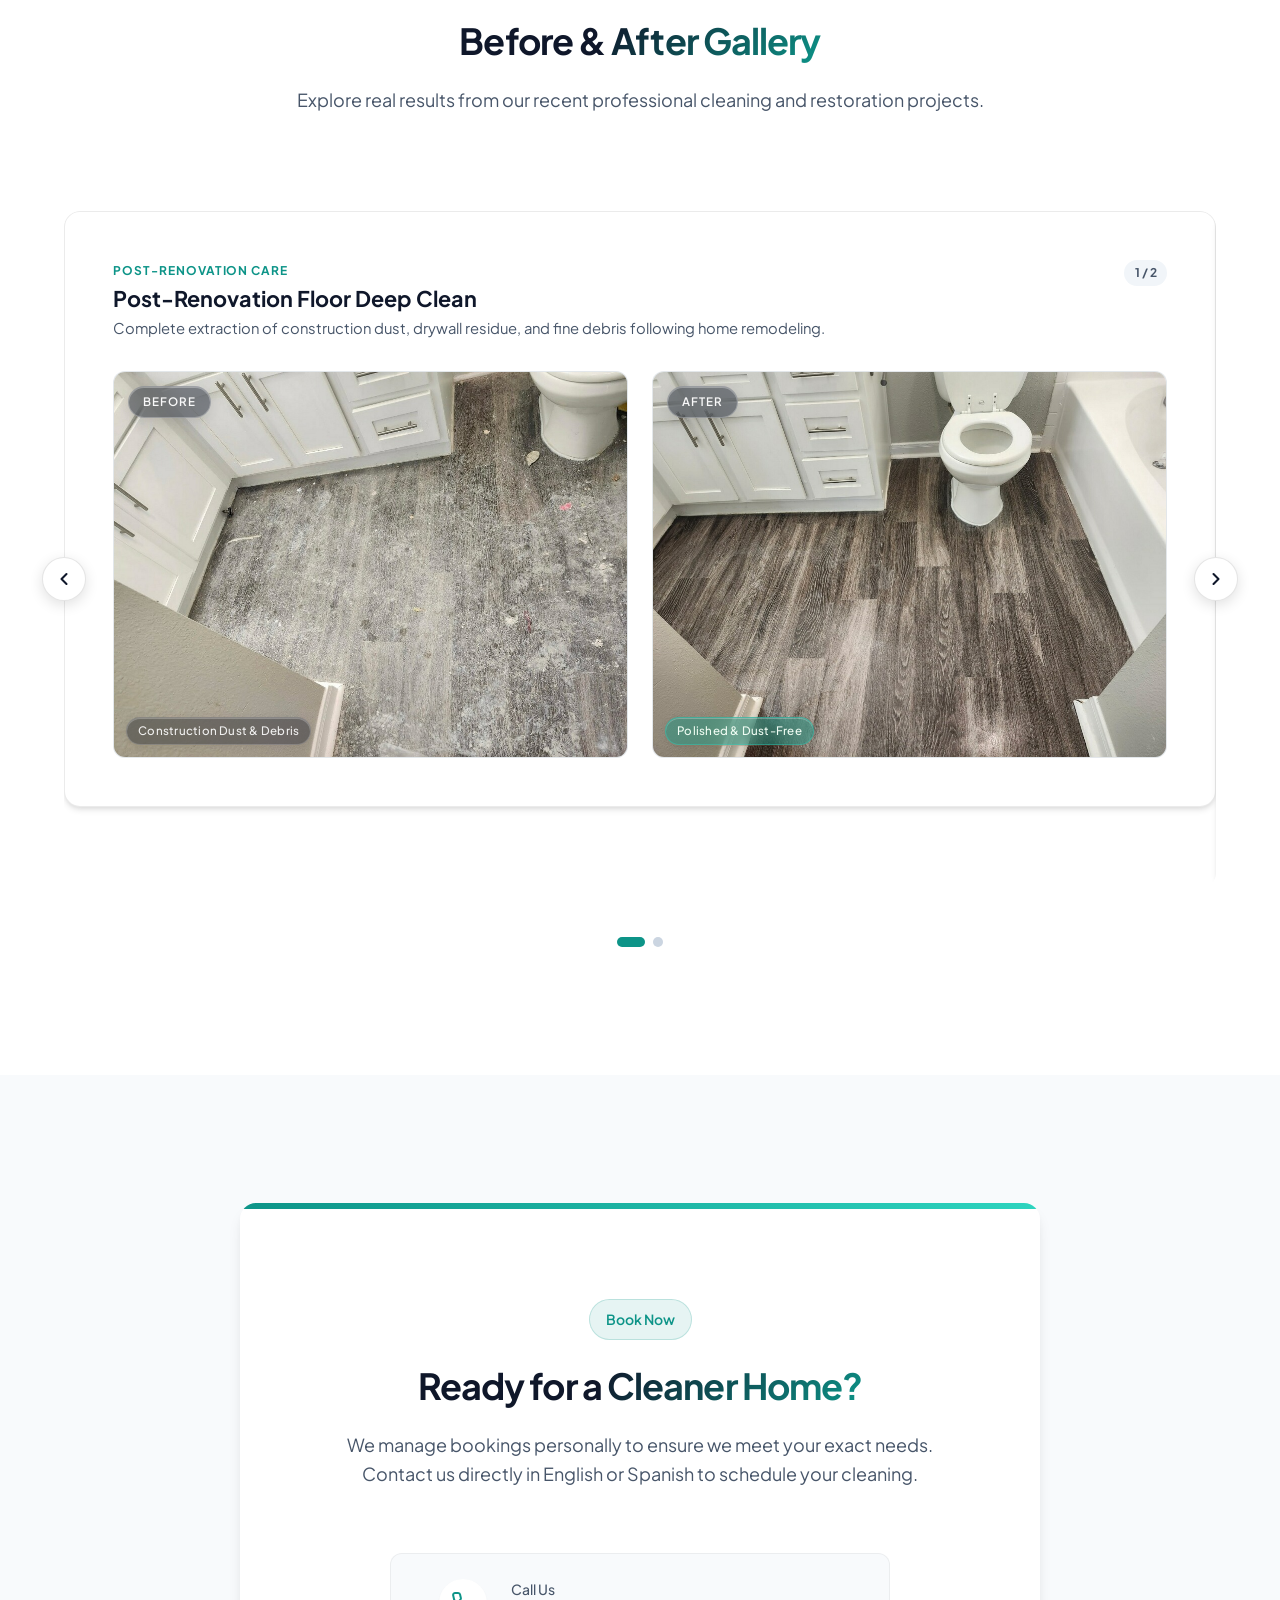
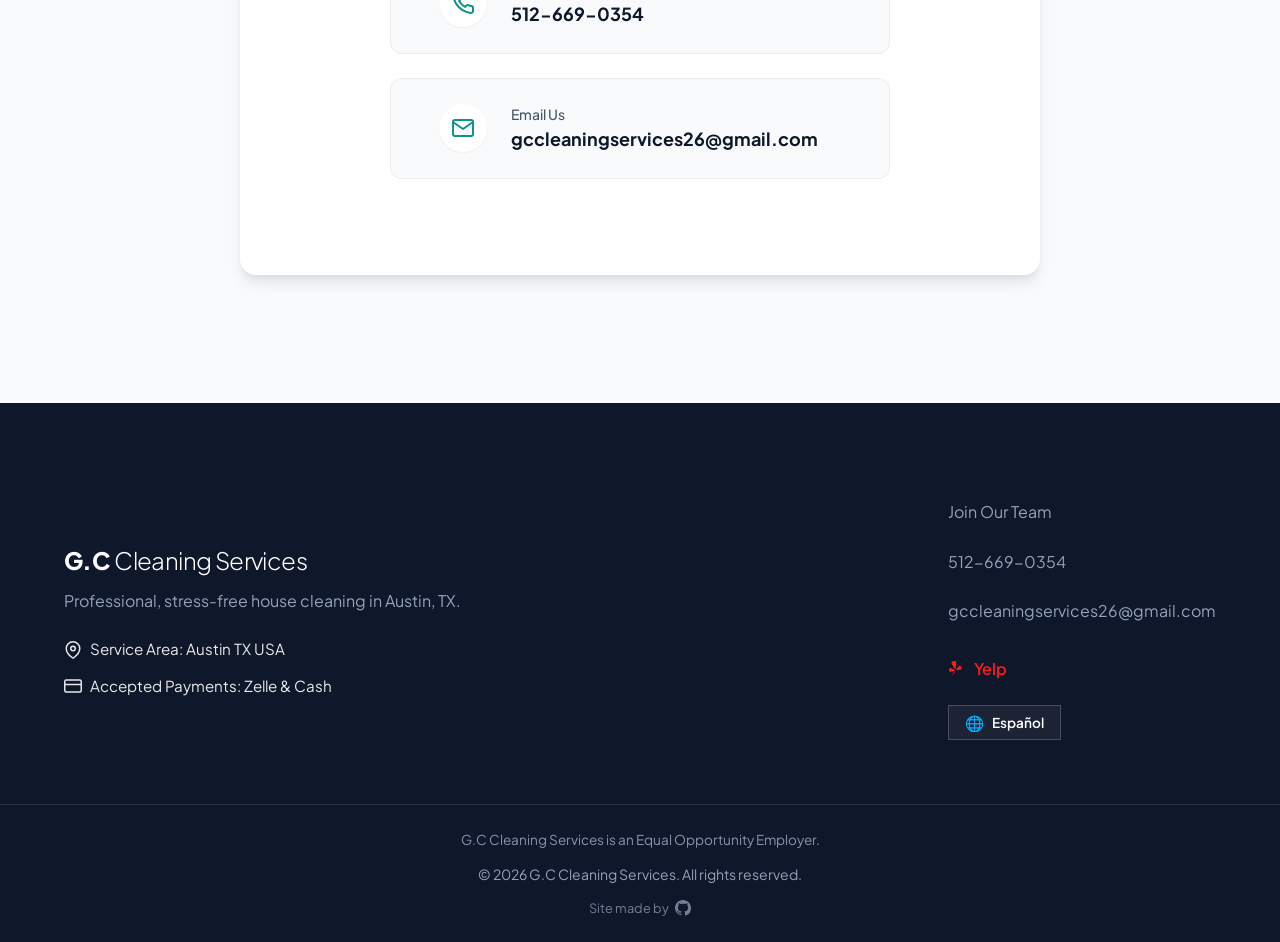
==== commit 14f07615: "Photos" ====
--- a/index.html
+++ b/index.html
@@ -216,33 +216,180 @@
             <div class="container">
                 <div class="text-center section-header">
                     <span class="badge">
-                        <span class="lang-en">Our Work</span>
-                        <span class="lang-es">Nuestro Trabajo</span>
+                        <span class="lang-en">Real Transformations</span>
+                        <span class="lang-es">Transformaciones Reales</span>
                     </span>
                     <h2 class="section-title">
-                        <span class="lang-en"><span class="text-gradient">Before & After</span></span>
-                        <span class="lang-es"><span class="text-gradient">Antes y Después</span></span>
+                        <span class="lang-en">Before & <span class="text-gradient">After Gallery</span></span>
+                        <span class="lang-es">Galería <span class="text-gradient">Antes y Después</span></span>
                     </h2>
                     <p class="section-desc max-w-md mx-auto">
-                        <span class="lang-en">See the difference our professional cleaning services can make in your home.</span>
-                        <span class="lang-es">Vea la diferencia que nuestros servicios de limpieza profesional pueden hacer en su hogar.</span>
+                        <span class="lang-en">Explore real results from our recent professional cleaning and restoration projects.</span>
+                        <span class="lang-es">Explore resultados reales de nuestros proyectos recientes de limpieza profesional y restauración.</span>
                     </p>
                 </div>
 
-                <div class="grid-2 gallery-container">
-                    <div class="gallery-item shadow-subtle rounded-lg hover-lift">
-                        <div class="gallery-label before-label">
-                            <span class="lang-en">Before</span>
-                            <span class="lang-es">Antes</span>
+                <!-- Gallery Carousel Wrapper -->
+                <div class="gallery-carousel-wrapper">
+                    <!-- Carousel Nav Buttons -->
+                    <button type="button" class="carousel-nav-btn carousel-prev" id="gallery-prev" aria-label="Previous Project">
+                        <svg width="20" height="20" viewBox="0 0 24 24" fill="none" stroke="currentColor" stroke-width="2.5" stroke-linecap="round" stroke-linejoin="round"><polyline points="15 18 9 12 15 6"></polyline></svg>
+                    </button>
+                    <button type="button" class="carousel-nav-btn carousel-next" id="gallery-next" aria-label="Next Project">
+                        <svg width="20" height="20" viewBox="0 0 24 24" fill="none" stroke="currentColor" stroke-width="2.5" stroke-linecap="round" stroke-linejoin="round"><polyline points="9 18 15 12 9 6"></polyline></svg>
+                    </button>
+
+                    <!-- Carousel Viewport & Track -->
+                    <div class="gallery-carousel-viewport" id="gallery-viewport">
+                        <div class="gallery-carousel-track" id="gallery-track">
+                            
+                            <!-- Slide 1: Post-Renovation Wood Floor Deep Clean -->
+                            <article class="gallery-slide">
+                                <div class="gallery-card shadow-subtle rounded-xl">
+                                    <div class="gallery-card-header">
+                                        <div class="gallery-slide-meta">
+                                            <span class="gallery-card-category">
+                                                <span class="lang-en">Post-Renovation Care</span>
+                                                <span class="lang-es">Cuidado Post-Renovación</span>
+                                            </span>
+                                            <span class="slide-count-badge">1 / 2</span>
+                                        </div>
+                                        <h3 class="gallery-card-title">
+                                            <span class="lang-en">Post-Renovation Floor Deep Clean</span>
+                                            <span class="lang-es">Limpieza Profunda de Pisos Post-Renovación</span>
+                                        </h3>
+                                        <p class="gallery-card-desc">
+                                            <span class="lang-en">Complete extraction of construction dust, drywall residue, and fine debris following home remodeling.</span>
+                                            <span class="lang-es">Extracción completa de polvo de construcción, residuos de yeso y escombros finos tras remodelaciones.</span>
+                                        </p>
+                                    </div>
+
+                                    <div class="comparison-row grid-2-row">
+                                        <div class="comparison-panel panel-before">
+                                            <div class="panel-badge badge-before">
+                                                <span class="lang-en">Before</span>
+                                                <span class="lang-es">Antes</span>
+                                            </div>
+                                            <div class="single-img-wrapper">
+                                                <img src="images/before.jpg" alt="Wood flooring covered in construction dust before cleaning" class="comparison-img" loading="lazy">
+                                                <span class="img-label">
+                                                    <span class="lang-en">Construction Dust & Debris</span>
+                                                    <span class="lang-es">Polvo y Residuos de Obra</span>
+                                                </span>
+                                            </div>
+                                        </div>
+
+                                        <div class="comparison-panel panel-after">
+                                            <div class="panel-badge badge-after">
+                                                <span class="lang-en">After</span>
+                                                <span class="lang-es">Después</span>
+                                            </div>
+                                            <div class="single-img-wrapper">
+                                                <img src="images/after.jpg" alt="Clean polished wood flooring after post-renovation cleaning" class="comparison-img" loading="lazy">
+                                                <span class="img-label label-success">
+                                                    <span class="lang-en">Polished & Dust-Free</span>
+                                                    <span class="lang-es">Pulido y Libre de Polvo</span>
+                                                </span>
+                                            </div>
+                                        </div>
+                                    </div>
+                                </div>
+                            </article>
+
+                            <!-- Slide 2: Shower Restoration -->
+                            <article class="gallery-slide">
+                                <div class="gallery-card shadow-subtle rounded-xl">
+                                    <div class="gallery-card-header">
+                                        <div class="gallery-header-flex">
+                                            <div class="gallery-header-text">
+                                                <div class="gallery-slide-meta">
+                                                    <span class="gallery-card-category">
+                                                        <span class="lang-en">Shower & Glass Restoration</span>
+                                                        <span class="lang-es">Restauración de Ducha y Vidrio</span>
+                                                    </span>
+                                                    <span class="slide-count-badge">2 / 2</span>
+                                                </div>
+                                                <h3 class="gallery-card-title">
+                                                    <span class="lang-en">Shower Glass & Tile Deep Restoration</span>
+                                                    <span class="lang-es">Restauración Profunda de Vidrio y Azulejo de Ducha</span>
+                                                </h3>
+                                                <p class="gallery-card-desc">
+                                                    <span class="lang-en">Removal of heavy mineral deposits, hard water stains, and soap scum buildup on shower glass and floor tiles.</span>
+                                                    <span class="lang-es">Eliminación de depósitos minerales pesados, manchas de agua dura y residuos de jabón en vidrios y azulejos.</span>
+                                                </p>
+                                            </div>
+
+                                            <!-- View Tabs Switcher -->
+                                            <div class="gallery-view-tabs">
+                                                <button type="button" class="gallery-tab-btn active" data-view="all">
+                                                    <span class="lang-en">Full Comparison</span>
+                                                    <span class="lang-es">Comparación Completa</span>
+                                                </button>
+                                                <button type="button" class="gallery-tab-btn" data-view="door">
+                                                    <span class="lang-en">Glass Door</span>
+                                                    <span class="lang-es">Puerta de Vidrio</span>
+                                                </button>
+                                                <button type="button" class="gallery-tab-btn" data-view="floor">
+                                                    <span class="lang-en">Shower Floor</span>
+                                                    <span class="lang-es">Piso de Ducha</span>
+                                                </button>
+                                            </div>
+                                        </div>
+                                    </div>
+
+                                    <!-- 3-Column Comparison Row -->
+                                    <div class="comparison-row grid-3-row" id="shower-comparison-row" data-view-mode="all">
+                                        <div class="comparison-panel panel-before view-door-panel">
+                                            <div class="panel-badge badge-before">
+                                                <span class="lang-en">Before: Glass Door</span>
+                                                <span class="lang-es">Antes: Puerta de Vidrio</span>
+                                            </div>
+                                            <div class="single-img-wrapper">
+                                                <img src="images/shower-door-before.jpg" alt="Dirty shower glass door before cleaning with soap scum" class="comparison-img" loading="lazy">
+                                                <span class="img-label">
+                                                    <span class="lang-en">Heavy Soap Scum</span>
+                                                    <span class="lang-es">Acumulación de Jabón</span>
+                                                </span>
+                                            </div>
+                                        </div>
+
+                                        <div class="comparison-panel panel-before view-floor-panel">
+                                            <div class="panel-badge badge-before">
+                                                <span class="lang-en">Before: Shower Floor</span>
+                                                <span class="lang-es">Antes: Piso de Ducha</span>
+                                            </div>
+                                            <div class="single-img-wrapper">
+                                                <img src="images/shower-floor-before.jpg" alt="Stained shower floor tiles before deep cleaning" class="comparison-img" loading="lazy">
+                                                <span class="img-label">
+                                                    <span class="lang-en">Stained Tile & Drain</span>
+                                                    <span class="lang-es">Azulejo y Drenaje Manchados</span>
+                                                </span>
+                                            </div>
+                                        </div>
+
+                                        <div class="comparison-panel panel-after view-after-panel">
+                                            <div class="panel-badge badge-after">
+                                                <span class="lang-en">After: Complete Restoration</span>
+                                                <span class="lang-es">Después: Restauración Completa</span>
+                                            </div>
+                                            <div class="single-img-wrapper">
+                                                <img src="images/shower-after.jpg" alt="Clean shower glass and sparkling tile after restoration" class="comparison-img" loading="lazy">
+                                                <span class="img-label label-success">
+                                                    <span class="lang-en">Restored & Sparkling</span>
+                                                    <span class="lang-es">Restaurado y Reluciente</span>
+                                                </span>
+                                            </div>
+                                        </div>
+                                    </div>
+                                </div>
+                            </article>
                         </div>
-                        <img src="images/before.jpg" alt="Dirty bathroom floor before cleaning" class="gallery-img" loading="lazy">
-                    </div>
-                    <div class="gallery-item shadow-subtle rounded-lg hover-lift">
-                        <div class="gallery-label after-label">
-                            <span class="lang-en">After</span>
-                            <span class="lang-es">Después</span>
-                        </div>
-                        <img src="images/after.jpg" alt="Clean bathroom floor after cleaning" class="gallery-img" loading="lazy">
+                    </div>
+
+                    <!-- Carousel Pagination Dots -->
+                    <div class="carousel-dots" id="carousel-dots">
+                        <button type="button" class="dot-btn active" data-slide="0" aria-label="Go to slide 1"></button>
+                        <button type="button" class="dot-btn" data-slide="1" aria-label="Go to slide 2"></button>
                     </div>
                 </div>
             </div>
--- a/styles.css
+++ b/styles.css
@@ -609,54 +609,341 @@
 }
 
 /* ==========================================================================
-   Gallery Section
+   Unified Before & After Gallery Section
    ========================================================================== */
-.gallery-container {
+.gallery-grid {
+    display: flex;
+    flex-direction: column;
     gap: var(--sp-8);
 }
 
-.gallery-item {
+.gallery-card {
+    background: var(--clr-white);
+    padding: var(--sp-6);
+    border: 1px solid rgba(0, 0, 0, 0.08);
+    border-radius: var(--rad-xl);
+    transition: transform var(--trans-normal), box-shadow var(--trans-normal);
+}
+
+.gallery-card:hover {
+    box-shadow: var(--shadow-lg);
+}
+
+.gallery-card-header {
+    margin-bottom: var(--sp-5);
+}
+
+.gallery-header-flex {
+    display: flex;
+    justify-content: space-between;
+    align-items: flex-end;
+    flex-wrap: wrap;
+    gap: var(--sp-4);
+}
+
+.gallery-header-text {
+    flex: 1;
+    min-width: 280px;
+}
+
+.gallery-card-category {
+    font-size: 0.75rem;
+    font-weight: 700;
+    text-transform: uppercase;
+    letter-spacing: 0.08em;
+    color: var(--clr-accent);
+    display: block;
+    margin-bottom: 0.25rem;
+}
+
+.gallery-card-title {
+    font-size: 1.35rem;
+    font-weight: 700;
+    color: var(--clr-dark);
+    margin-bottom: 0.35rem;
+}
+
+.gallery-card-desc {
+    color: var(--clr-dark-muted);
+    font-size: 0.925rem;
+    line-height: 1.5;
+}
+
+/* View Tabs */
+.gallery-view-tabs {
+    display: inline-flex;
+    background: #F1F5F9;
+    padding: 0.25rem;
+    border-radius: var(--rad-full);
+    border: 1px solid rgba(0, 0, 0, 0.06);
+    gap: 0.25rem;
+}
+
+.gallery-tab-btn {
+    background: transparent;
+    border: none;
+    padding: 0.45rem 0.95rem;
+    border-radius: var(--rad-full);
+    font-size: 0.8rem;
+    font-weight: 600;
+    color: var(--clr-dark-muted);
+    cursor: pointer;
+    transition: all var(--trans-fast);
+    font-family: inherit;
+    white-space: nowrap;
+}
+
+.gallery-tab-btn:hover {
+    color: var(--clr-dark);
+}
+
+.gallery-tab-btn.active {
+    background: var(--clr-accent);
+    color: var(--clr-white);
+    box-shadow: 0 2px 6px rgba(13, 148, 136, 0.3);
+}
+
+/* Comparison Rows Layout */
+.comparison-row {
+    display: grid;
+    gap: var(--sp-4);
+    align-items: stretch;
+    transition: all 0.3s ease;
+}
+
+.comparison-row.grid-3-row {
+    grid-template-columns: repeat(3, 1fr);
+}
+
+.comparison-row.grid-2-row {
+    grid-template-columns: 1fr 1fr;
+}
+
+/* Dynamic View Filtering */
+#shower-comparison-row[data-view-mode="door"] .view-floor-panel {
+    display: none !important;
+}
+
+#shower-comparison-row[data-view-mode="door"] {
+    grid-template-columns: 1fr 1fr;
+}
+
+#shower-comparison-row[data-view-mode="floor"] .view-door-panel {
+    display: none !important;
+}
+
+#shower-comparison-row[data-view-mode="floor"] {
+    grid-template-columns: 1fr 1fr;
+}
+
+.comparison-panel {
     position: relative;
+    border-radius: var(--rad-lg);
     overflow: hidden;
-    background: var(--clr-white);
-}
-
-.gallery-img {
+    background: #F1F5F9;
+    border: 1px solid rgba(0, 0, 0, 0.06);
+    display: flex;
+    flex-direction: column;
+}
+
+/* Glossy Glassmorphic Badges */
+.panel-badge {
+    position: absolute;
+    top: 0.85rem;
+    left: 0.85rem;
+    padding: 0.35rem 0.9rem;
+    border-radius: var(--rad-full);
+    font-weight: 600;
+    font-size: 0.725rem;
+    text-transform: uppercase;
+    letter-spacing: 0.08em;
+    z-index: 15;
+    display: inline-flex;
+    align-items: center;
+    gap: 0.45rem;
+    background: rgba(15, 23, 42, 0.45);
+    backdrop-filter: blur(12px) saturate(160%);
+    -webkit-backdrop-filter: blur(12px) saturate(160%);
+    border: 1px solid rgba(255, 255, 255, 0.28);
+    color: rgba(255, 255, 255, 0.95);
+    box-shadow: 0 4px 16px rgba(0, 0, 0, 0.12), inset 0 1px 0 rgba(255, 255, 255, 0.3);
+    transition: all var(--trans-fast);
+}
+
+.panel-badge:hover {
+    background: rgba(15, 23, 42, 0.65);
+    border-color: rgba(255, 255, 255, 0.4);
+}
+
+/* Image Aspect Ratio Containers */
+.single-img-wrapper {
+    position: relative;
+    width: 100%;
+    height: 100%;
+    min-height: 380px;
+    overflow: hidden;
+}
+
+.comparison-img {
     width: 100%;
     height: 100%;
     object-fit: cover;
+    object-position: center;
     display: block;
-    aspect-ratio: 4/3;
-    transition: transform var(--trans-normal);
-}
-
-.gallery-item:hover .gallery-img {
-    transform: scale(1.05);
-}
-
-.gallery-label {
+    transition: transform 0.4s ease;
+}
+
+.comparison-panel:hover .comparison-img {
+    transform: scale(1.03);
+}
+
+/* Glossy Image Sub-Labels */
+.img-label {
     position: absolute;
-    top: 1.5rem;
-    left: 1.5rem;
-    padding: 0.5rem 1.25rem;
+    bottom: 0.75rem;
+    left: 0.75rem;
+    background: rgba(15, 23, 42, 0.4);
+    color: rgba(255, 255, 255, 0.9);
+    padding: 0.25rem 0.7rem;
     border-radius: var(--rad-full);
-    font-weight: 600;
-    font-size: 0.875rem;
+    font-size: 0.725rem;
+    font-weight: 500;
+    letter-spacing: 0.02em;
+    backdrop-filter: blur(10px) saturate(150%);
+    -webkit-backdrop-filter: blur(10px) saturate(150%);
+    border: 1px solid rgba(255, 255, 255, 0.2);
+    box-shadow: 0 2px 10px rgba(0, 0, 0, 0.1), inset 0 1px 0 rgba(255, 255, 255, 0.25);
+    pointer-events: none;
+    z-index: 10;
+}
+
+.label-success {
+    background: rgba(13, 148, 136, 0.45);
+    border-color: rgba(45, 212, 191, 0.4);
+    color: #F0FDF4;
+}
+
+/* Carousel Container & Viewport */
+.gallery-carousel-wrapper {
+    position: relative;
+    width: 100%;
+}
+
+.gallery-carousel-viewport {
+    overflow: hidden;
+    width: 100%;
+    border-radius: var(--rad-xl);
+}
+
+.gallery-carousel-track {
+    display: flex;
+    transition: transform 0.45s cubic-bezier(0.4, 0, 0.2, 1);
+    width: 100%;
+}
+
+.gallery-slide {
+    flex: 0 0 100%;
+    min-width: 100%;
+    box-sizing: border-box;
+}
+
+.gallery-slide-meta {
+    display: flex;
+    align-items: center;
+    justify-content: space-between;
+    gap: var(--sp-2);
+}
+
+.slide-count-badge {
+    font-size: 0.75rem;
+    font-weight: 700;
+    color: var(--clr-dark-muted);
+    background: #F1F5F9;
+    padding: 0.2rem 0.65rem;
+    border-radius: var(--rad-full);
+}
+
+/* Nav Buttons */
+.carousel-nav-btn {
+    position: absolute;
+    top: 50%;
+    transform: translateY(-50%);
+    z-index: 25;
+    width: 2.75rem;
+    height: 2.75rem;
+    border-radius: 50%;
+    background: var(--clr-white);
+    color: var(--clr-dark);
+    border: 1px solid rgba(0, 0, 0, 0.1);
+    display: flex;
+    align-items: center;
+    justify-content: center;
+    cursor: pointer;
+    box-shadow: 0 4px 14px rgba(0, 0, 0, 0.12);
+    transition: all var(--trans-fast);
+}
+
+.carousel-nav-btn:hover {
+    background: var(--clr-dark);
     color: var(--clr-white);
-    z-index: 10;
-    backdrop-filter: blur(8px);
-    -webkit-backdrop-filter: blur(8px);
-    box-shadow: var(--shadow-sm);
-    letter-spacing: 0.05em;
-    text-transform: uppercase;
-}
-
-.before-label {
-    background: rgba(239, 68, 68, 0.85); /* Red */
-}
-
-.after-label {
-    background: rgba(16, 185, 129, 0.85); /* Green */
+    transform: translateY(-50%) scale(1.08);
+}
+
+.carousel-prev {
+    left: -1.35rem;
+}
+
+.carousel-next {
+    right: -1.35rem;
+}
+
+/* Pagination Dots */
+.carousel-dots {
+    display: flex;
+    justify-content: center;
+    align-items: center;
+    gap: 0.5rem;
+    margin-top: var(--sp-6);
+}
+
+.dot-btn {
+    width: 0.65rem;
+    height: 0.65rem;
+    border-radius: 50%;
+    border: none;
+    background: #CBD5E1;
+    cursor: pointer;
+    transition: all var(--trans-fast);
+    padding: 0;
+}
+
+.dot-btn.active {
+    background: var(--clr-accent);
+    width: 1.75rem;
+    border-radius: var(--rad-full);
+}
+
+/* Responsive adjustments */
+@media (max-width: 900px) {
+    .comparison-row.grid-3-row,
+    .comparison-row.grid-2-row,
+    #shower-comparison-row[data-view-mode="door"],
+    #shower-comparison-row[data-view-mode="floor"] {
+        grid-template-columns: 1fr;
+    }
+    
+    .single-img-wrapper {
+        min-height: 300px;
+    }
+}
+
+@media (max-width: 768px) {
+    .carousel-nav-btn {
+        width: 2.25rem;
+        height: 2.25rem;
+    }
+    .carousel-prev { left: -0.5rem; }
+    .carousel-next { right: -0.5rem; }
 }
 
 /* ==========================================================================
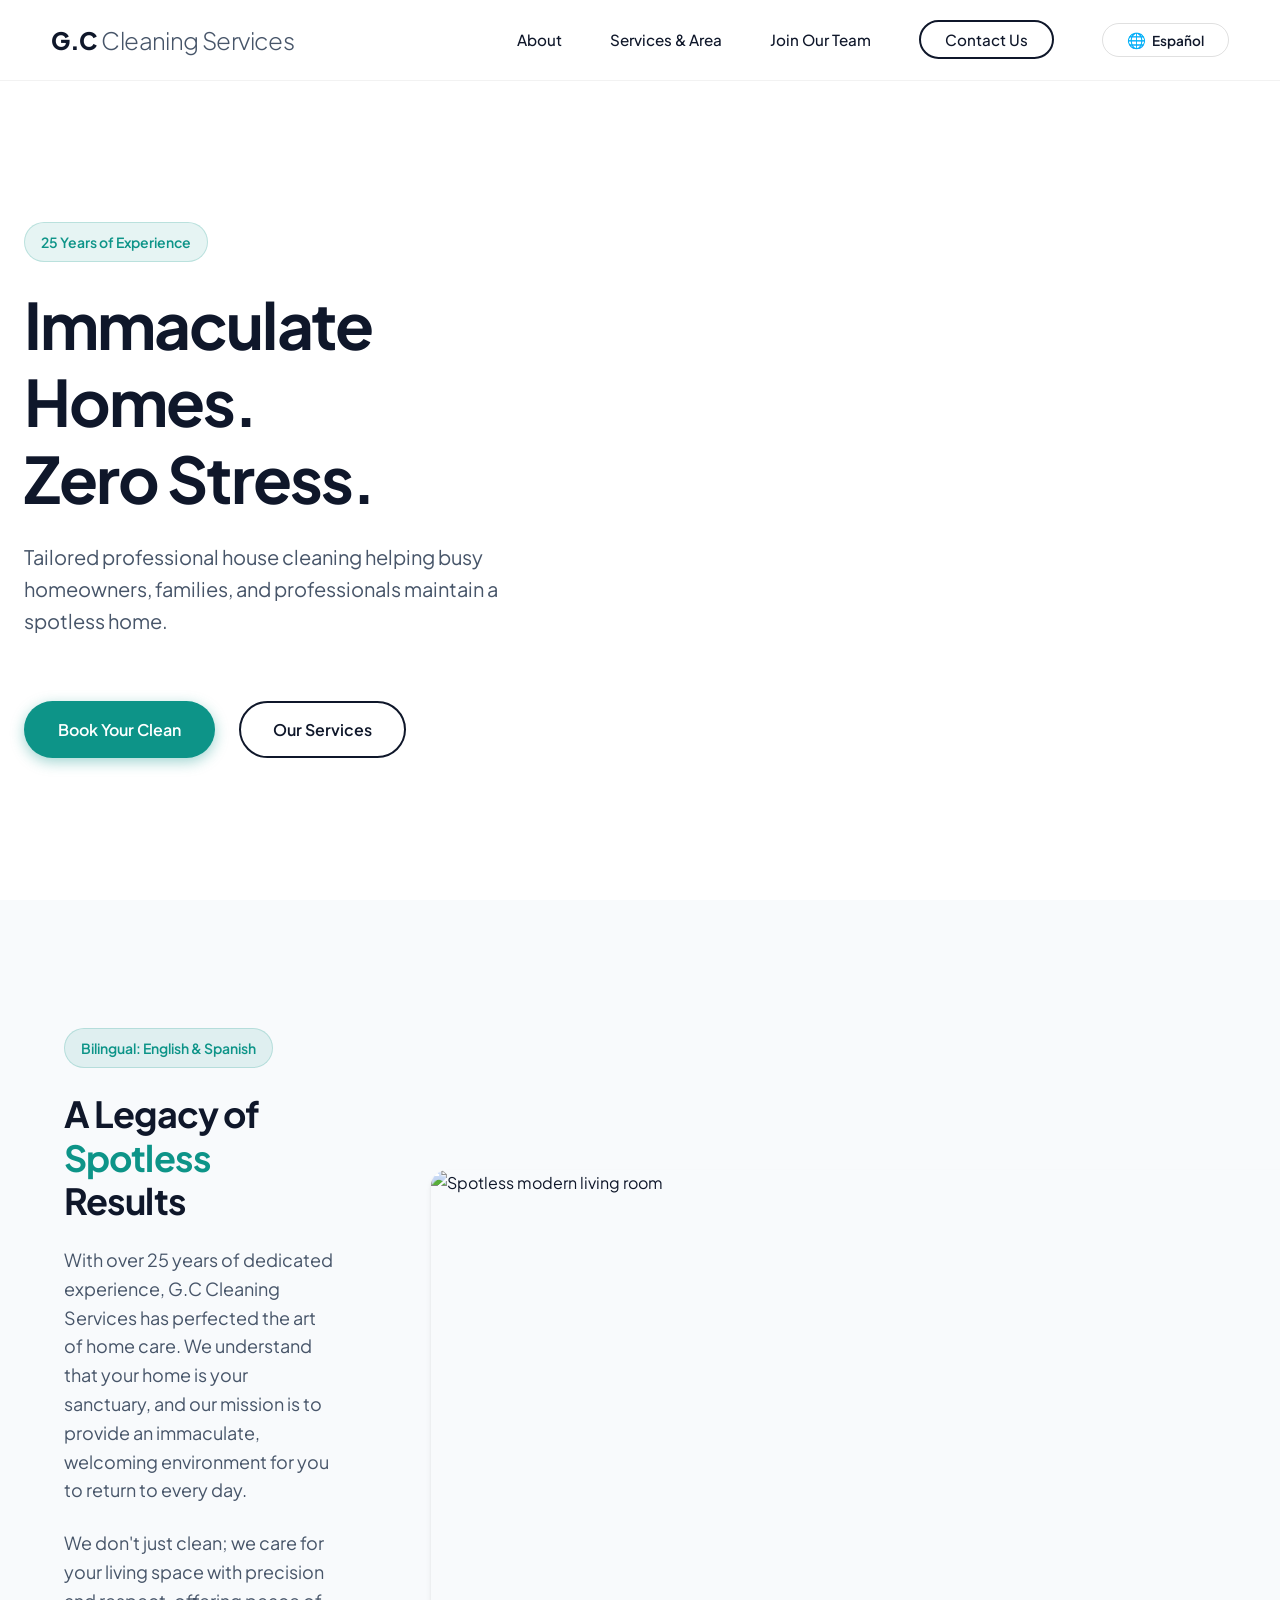
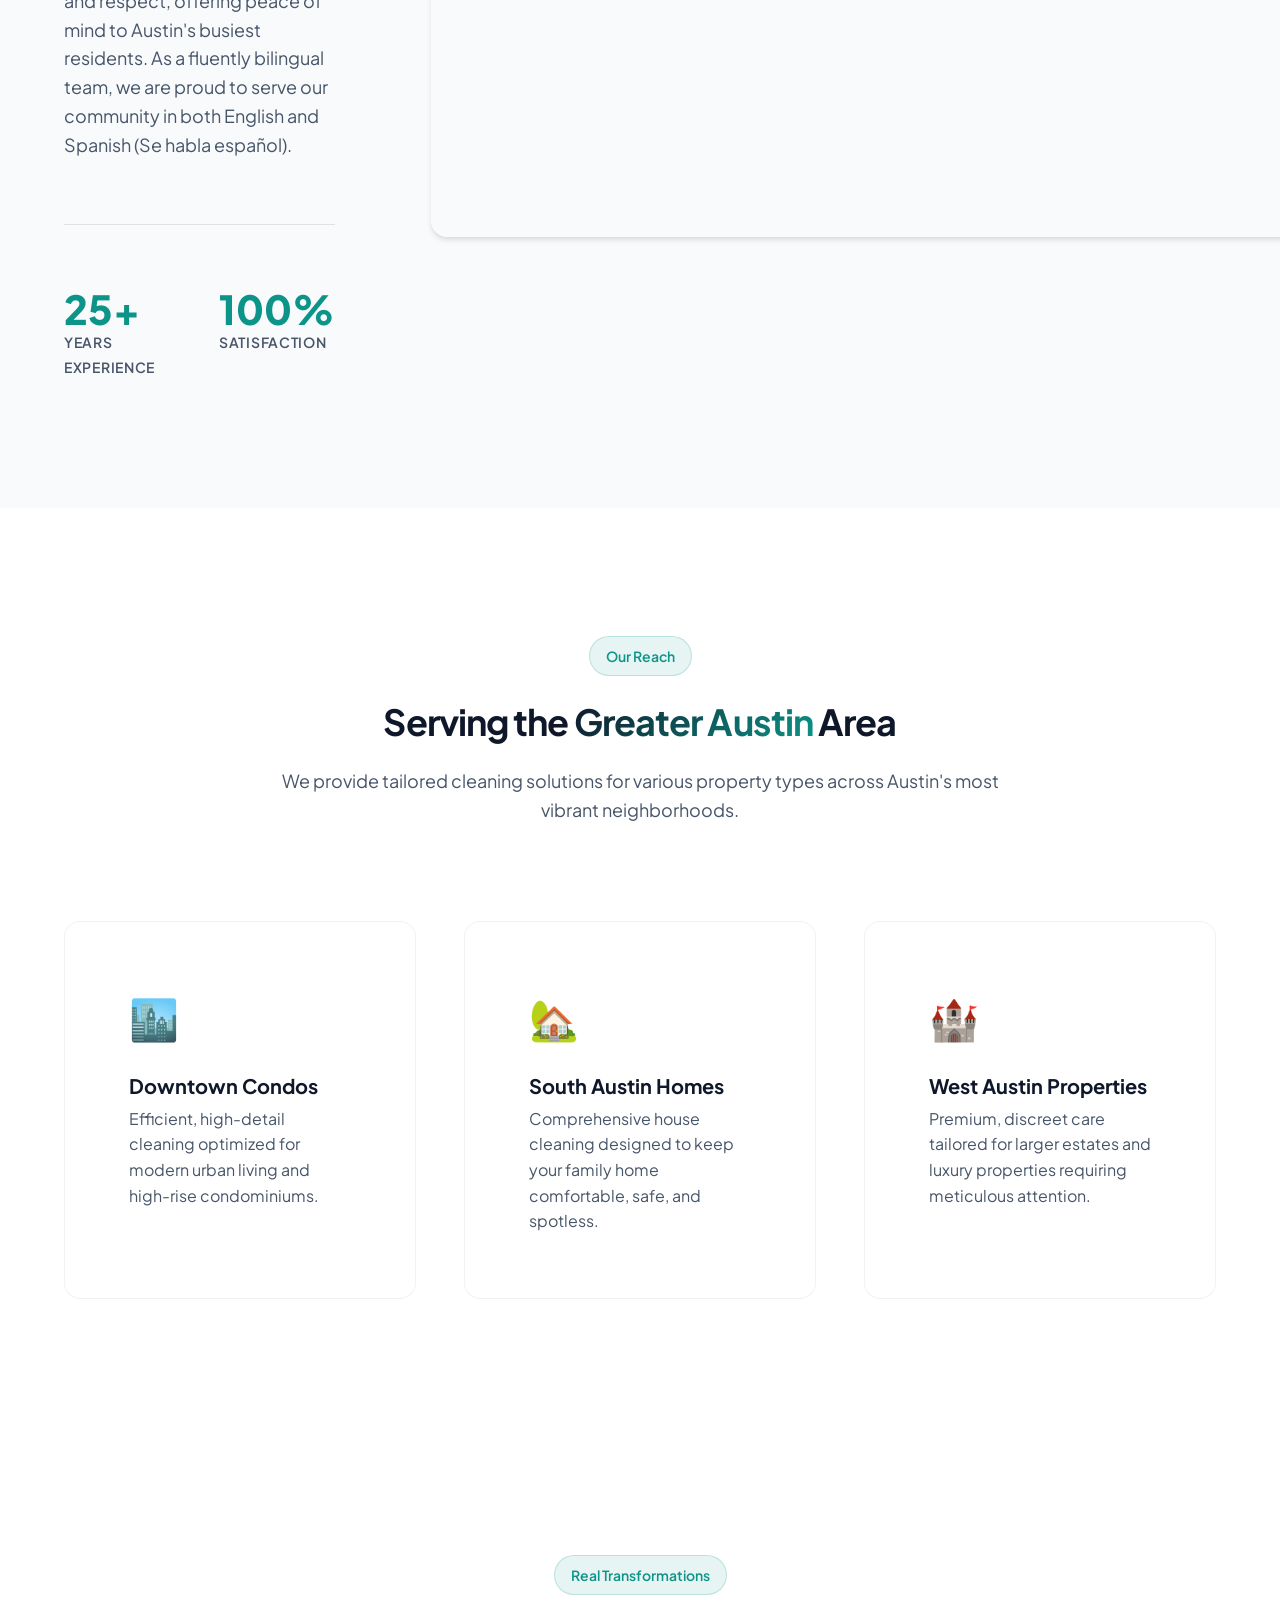
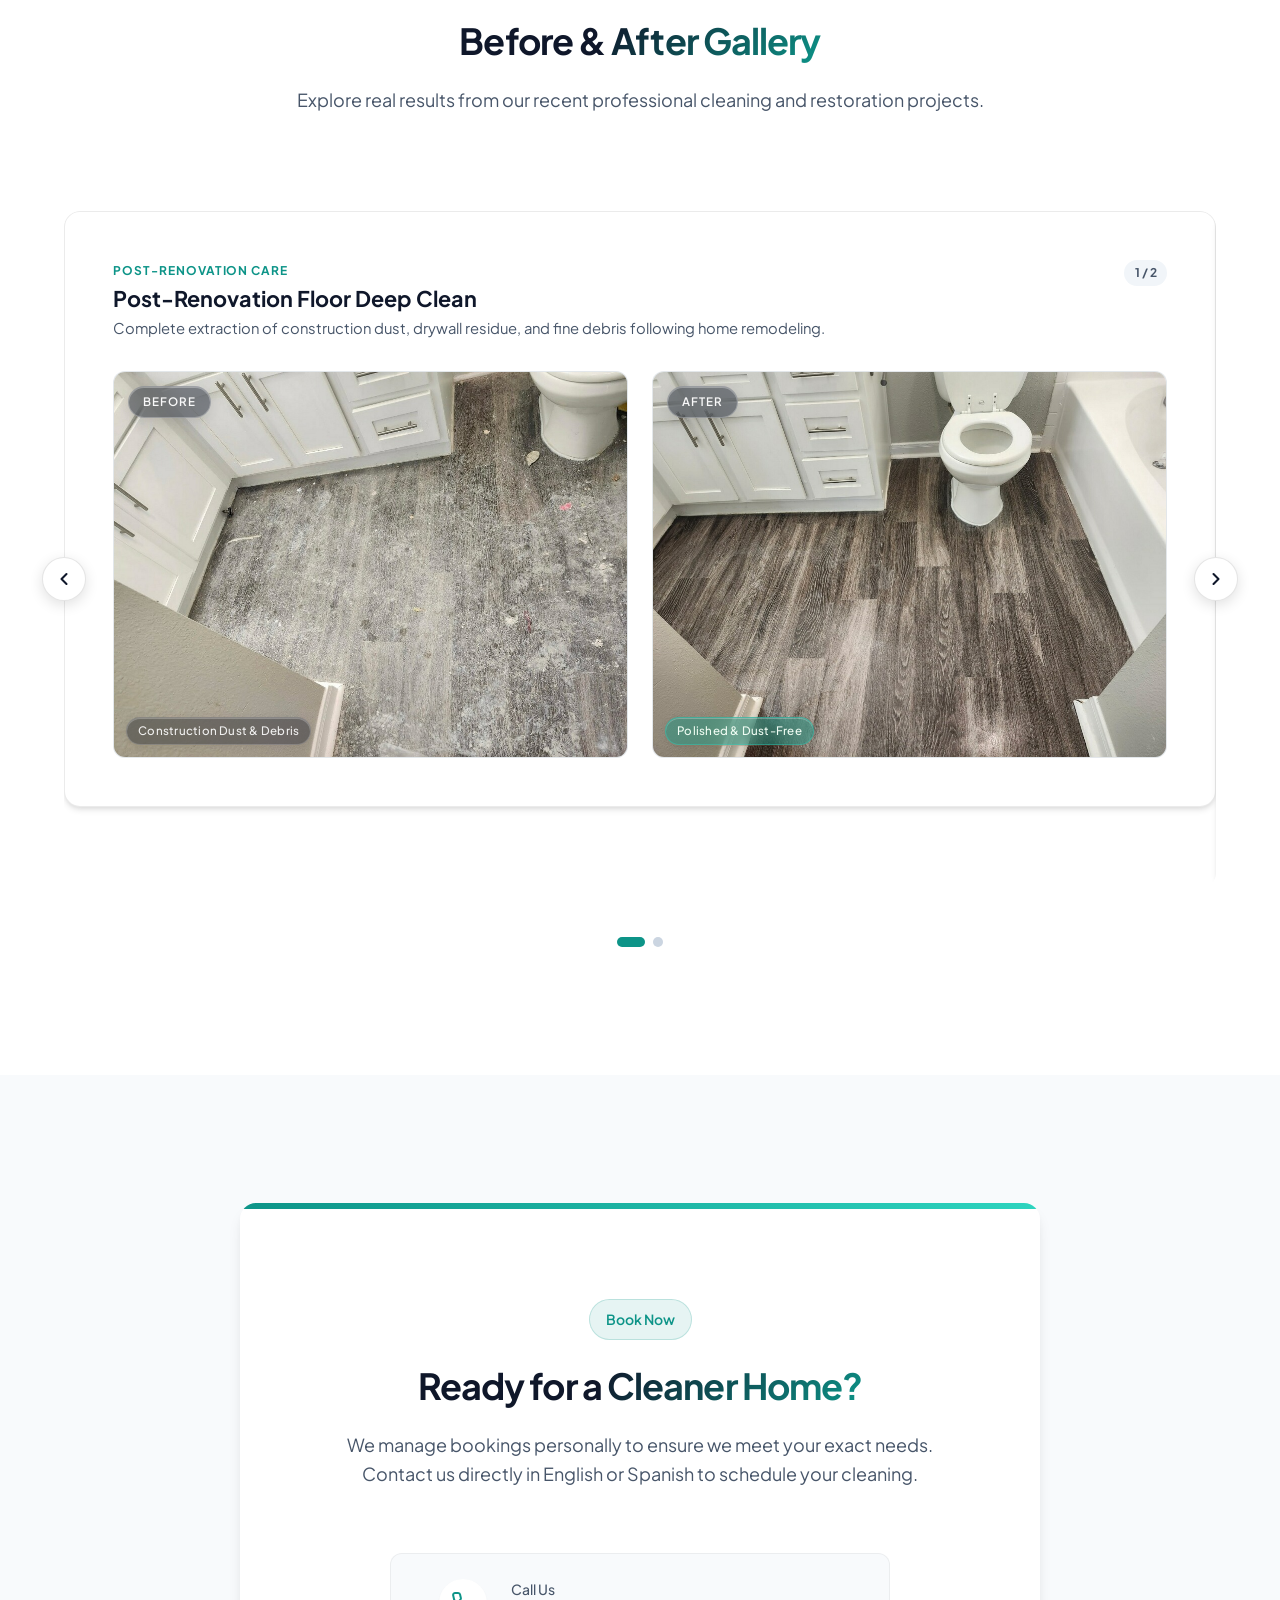
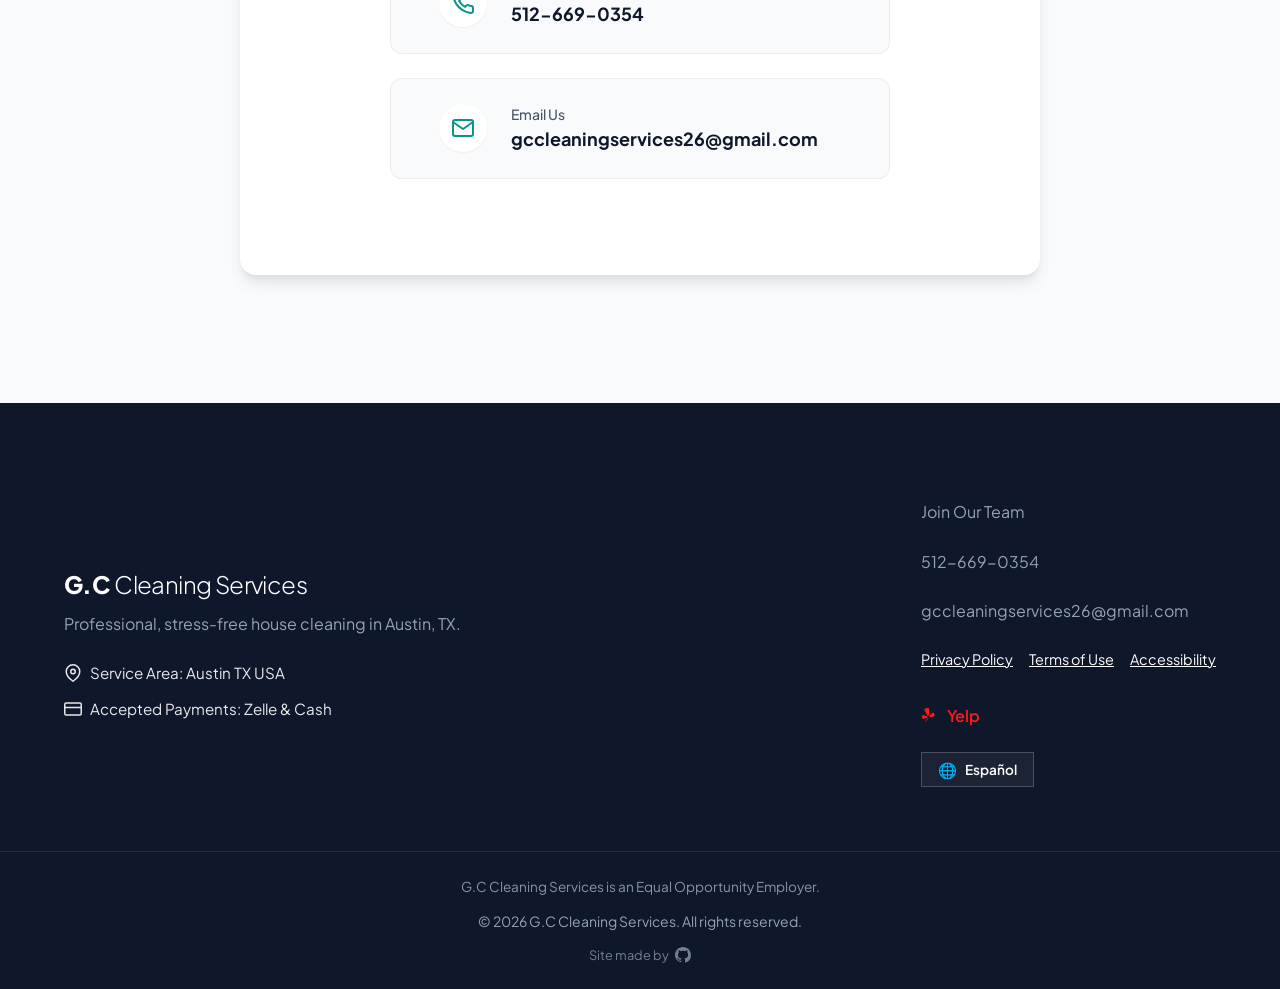
==== commit 263babaf: "Legal" ====
--- a/index.html
+++ b/index.html
@@ -478,13 +478,27 @@
                     </a>
                     <a href="tel:512-669-0354">512-669-0354</a>
                     <a href="mailto:gccleaningservices26@gmail.com">gccleaningservices26@gmail.com</a>
-                    <a href="https://www.yelp.com/" target="_blank" rel="noopener noreferrer" style="display: inline-flex; align-items: center; gap: 0.5rem; margin-top: 0.5rem; color: #FF1A1A; font-weight: 600;">
-                        <svg xmlns="http://www.w3.org/2000/svg" width="18" height="18" fill="currentColor" viewBox="-1 -1 18 18">
-                            <path d="m4.188 10.095.736-.17.073-.02A.813.813 0 0 0 5.45 8.65a1 1 0 0 0-.3-.258 3 3 0 0 0-.428-.198l-.808-.295a76 76 0 0 0-1.364-.493C2.253 7.3 2 7.208 1.783 7.14c-.041-.013-.087-.025-.124-.038a2.1 2.1 0 0 0-.606-.116.72.72 0 0 0-.572.245 2 2 0 0 0-.105.132 1.6 1.6 0 0 0-.155.309c-.15.443-.225.908-.22 1.376.002.423.013.966.246 1.334a.8.8 0 0 0 .22.24c.166.114.333.129.507.141.26.019.513-.045.764-.103l2.447-.566zm8.219-3.911a4.2 4.2 0 0 0-.8-1.14 1.6 1.6 0 0 0-.275-.21 2 2 0 0 0-.15-.073.72.72 0 0 0-.621.031c-.142.07-.294.182-.496.37-.028.028-.063.06-.094.089-.167.156-.353.35-.574.575q-.51.516-1.01 1.042l-.598.62a3 3 0 0 0-.298.365 1 1 0 0 0-.157.364.8.8 0 0 0 .007.301q0 .007.003.013a.81.81 0 0 0 .945.616l.074-.014 3.185-.736c.251-.058.506-.112.732-.242.151-.088.295-.175.394-.35a.8.8 0 0 0 .093-.313c.05-.434-.178-.927-.36-1.308M6.706 7.523c.23-.29.23-.722.25-1.075.07-1.181.143-2.362.201-3.543.022-.448.07-.89.044-1.34-.022-.372-.025-.799-.26-1.104C6.528-.077 5.644-.033 5.04.05q-.278.038-.553.104a8 8 0 0 0-.543.149c-.58.19-1.393.537-1.53 1.204-.078.377.106.763.249 1.107.173.417.41.792.625 1.185.57 1.036 1.15 2.066 1.728 3.097.172.308.36.697.695.857q.033.015.068.025c.15.057.313.068.469.032l.028-.007a.8.8 0 0 0 .377-.226zm-.276 3.161a.74.74 0 0 0-.923-.234 1 1 0 0 0-.145.09 2 2 0 0 0-.346.354c-.026.033-.05.077-.08.104l-.512.705q-.435.591-.861 1.193c-.185.26-.346.479-.472.673l-.072.11c-.152.235-.238.406-.282.559a.7.7 0 0 0 .094-.033z"/>
-                        </svg>
-                        Yelp
-                    </a>
-                </div>
+                </div>
+                <div class="footer-legal-links" style="display: flex; flex-wrap: wrap; gap: 1rem; font-size: 0.9rem;">
+                    <a href="privacy-policy.html" style="color: var(--text-light); text-decoration: underline;">
+                        <span class="lang-en">Privacy Policy</span>
+                        <span class="lang-es">Política de Privacidad</span>
+                    </a>
+                    <a href="terms.html" style="color: var(--text-light); text-decoration: underline;">
+                        <span class="lang-en">Terms of Use</span>
+                        <span class="lang-es">Términos de Uso</span>
+                    </a>
+                    <a href="accessibility.html" style="color: var(--text-light); text-decoration: underline;">
+                        <span class="lang-en">Accessibility</span>
+                        <span class="lang-es">Accesibilidad</span>
+                    </a>
+                </div>
+                <a href="https://www.yelp.com/" target="_blank" rel="noopener noreferrer" style="display: inline-flex; align-items: center; gap: 0.5rem; margin-top: 0.5rem; color: #FF1A1A; font-weight: 600;">
+                    <svg xmlns="http://www.w3.org/2000/svg" width="18" height="18" fill="currentColor" viewBox="-1 -1 18 18">
+                        <path d="m4.188 10.095.736-.17.073-.02A.813.813 0 0 0 5.45 8.65a1 1 0 0 0-.3-.258 3 3 0 0 0-.428-.198l-.808-.295a76 76 0 0 0-1.364-.493C2.253 7.3 2 7.208 1.783 7.14c-.041-.013-.087-.025-.124-.038a2.1 2.1 0 0 0-.606-.116.72.72 0 0 0-.572.245 2 2 0 0 0-.105.132 1.6 1.6 0 0 0-.155.309c-.15.443-.225.908-.22 1.376.002.423.013.966.246 1.334a.8.8 0 0 0 .22.24c.166.114.333.129.507.141.26.019.513-.045.764-.103l2.447-.566zm8.219-3.911a4.2 4.2 0 0 0-.8-1.14 1.6 1.6 0 0 0-.275-.21 2 2 0 0 0-.15-.073.72.72 0 0 0-.621.031c-.142.07-.294.182-.496.37-.028.028-.063.06-.094.089-.167.156-.353.35-.574.575q-.51.516-1.01 1.042l-.598.62a3 3 0 0 0-.298.365 1 1 0 0 0-.157.364.8.8 0 0 0 .007.301q0 .007.003.013a.81.81 0 0 0 .945.616l.074-.014 3.185-.736c.251-.058.506-.112.732-.242.151-.088.295-.175.394-.35a.8.8 0 0 0 .093-.313c.05-.434-.178-.927-.36-1.308M6.706 7.523c.23-.29.23-.722.25-1.075.07-1.181.143-2.362.201-3.543.022-.448.07-.89.044-1.34-.022-.372-.025-.799-.26-1.104C6.528-.077 5.644-.033 5.04.05q-.278.038-.553.104a8 8 0 0 0-.543.149c-.58.19-1.393.537-1.53 1.204-.078.377.106.763.249 1.107.173.417.41.792.625 1.185.57 1.036 1.15 2.066 1.728 3.097.172.308.36.697.695.857q.033.015.068.025c.15.057.313.068.469.032l.028-.007a.8.8 0 0 0 .377-.226zm-.276 3.161a.74.74 0 0 0-.923-.234 1 1 0 0 0-.145.09 2 2 0 0 0-.346.354c-.026.033-.05.077-.08.104l-.512.705q-.435.591-.861 1.193c-.185.26-.346.479-.472.673l-.072.11c-.152.235-.238.406-.282.559a.7.7 0 0 0 .094-.033z"/>
+                    </svg>
+                    Yelp
+                </a>
                 <div class="footer-lang-toggle" style="align-self: flex-start;">
                     <button class="lang-toggle-btn" aria-label="Switch Language" style="border: 1px solid rgba(255, 255, 255, 0.2); background: rgba(255, 255, 255, 0.05); padding: 0.5rem 1rem; border-radius: var(--radius-md); display: flex; align-items: center; gap: 0.5rem; cursor: pointer; color: var(--text-light); transition: all var(--trans-normal);">
                         <span class="lang-toggle-icon" aria-hidden="true">🌐</span>
